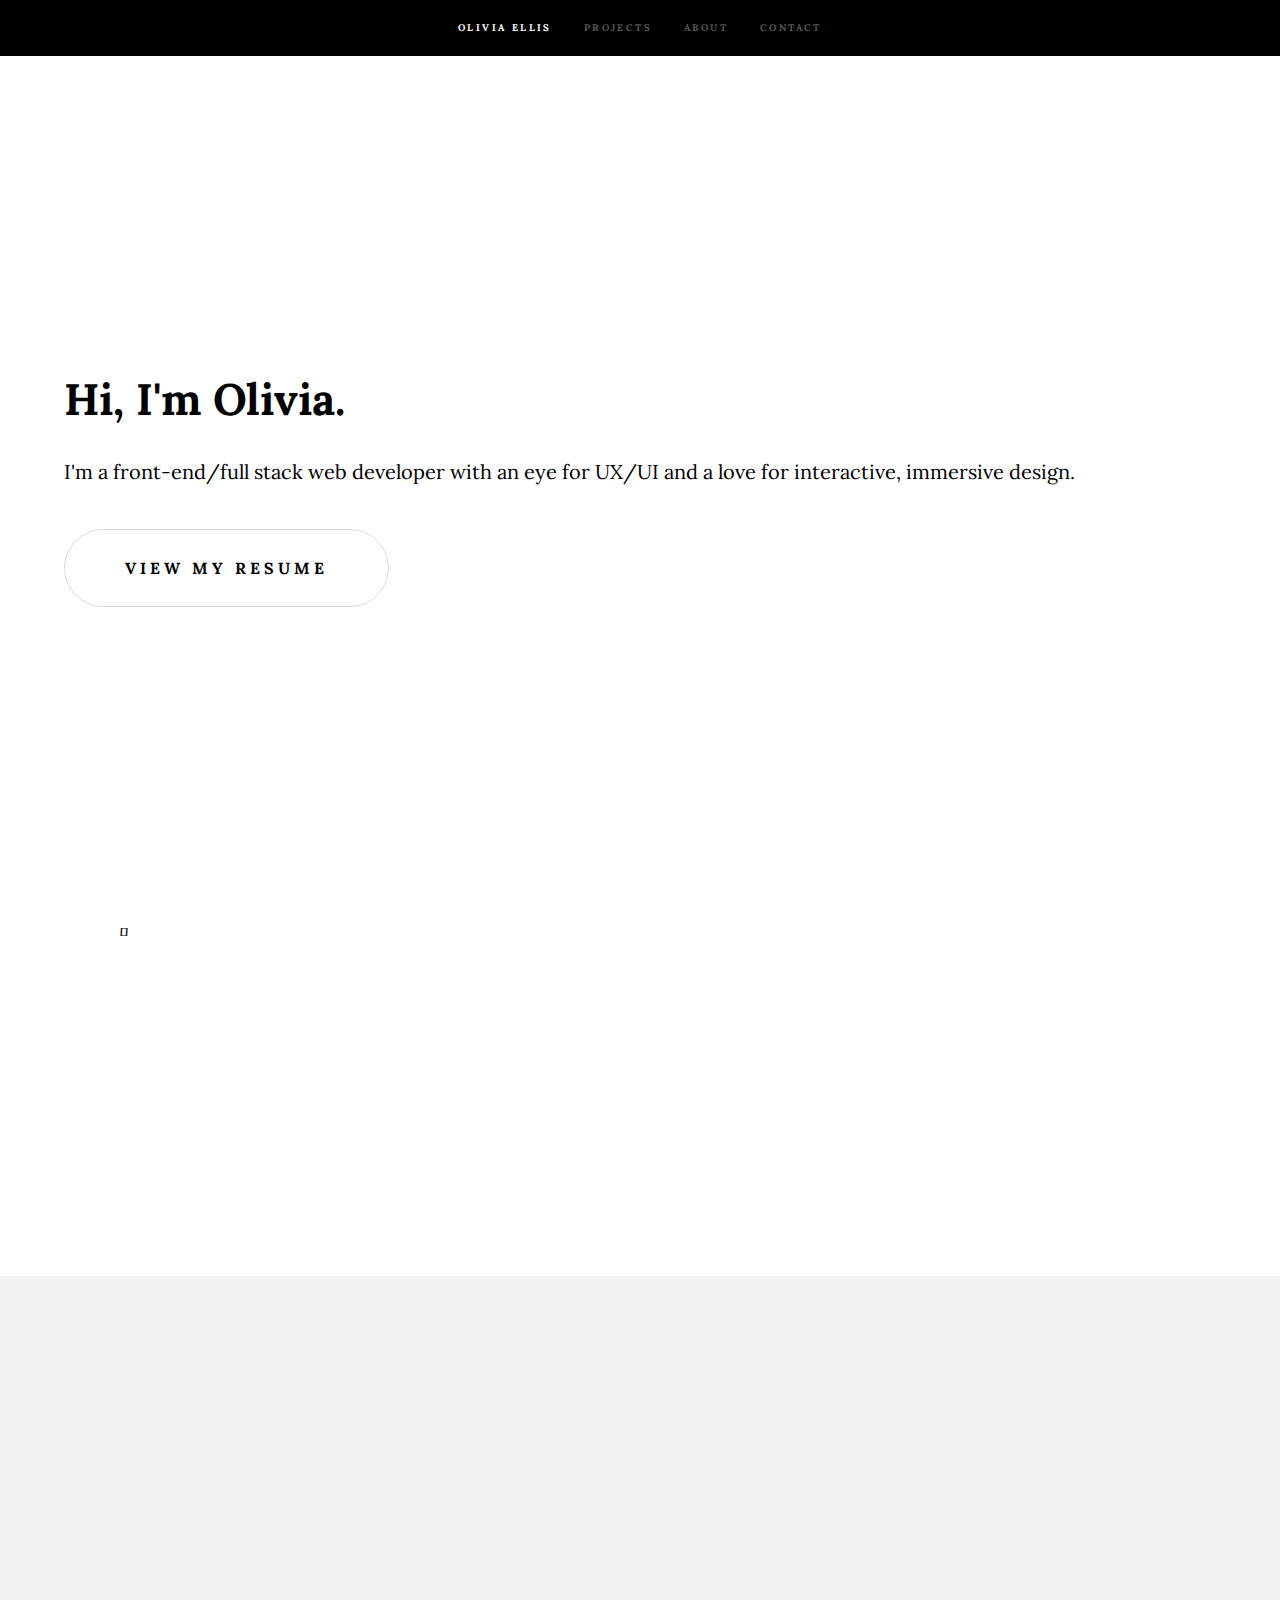
==== index.html @ 95796135 "restyled fonts and colors" ====
<!DOCTYPE HTML>
<!--
	Hyperspace by HTML5 UP
	html5up.net | @ajlkn
	Free for personal and commercial use under the CCA 3.0 license (html5up.net/license)
-->
<html>
	<head>
		<title>Olivia Ellis</title>
		<meta charset="utf-8" />
		<meta name="viewport" content="width=device-width, initial-scale=1, user-scalable=no" />
		<link rel="stylesheet" href="assets/css/main.css" />
    <link rel="stylesheet" href="https://use.fontawesome.com/releases/v5.7.1/css/all.css" integrity="sha384-fnmOCqbTlWIlj8LyTjo7mOUStjsKC4pOpQbqyi7RrhN7udi9RwhKkMHpvLbHG9Sr" crossorigin="anonymous">
		<link href="https://fonts.googleapis.com/css?family=Lora" rel="stylesheet">
		<noscript><link rel="stylesheet" href="assets/css/noscript.css" /></noscript>
	</head>
	<body class="is-preload">

		<!-- Sidebar -->
			<section id="sidebar">
				<div class="inner">
					<nav>
						<ul>
							<li><a href="#intro">Olivia Ellis</a></li>
							<li><a href="#one">Projects</a></li>
							<li><a href="#two">About</a></li>
							<li><a href="#three">Contact</a></li>
						</ul>
					</nav>
				</div>
			</section>

		<!-- Wrapper -->
			<div id="wrapper">

				<!-- Intro -->
					<section id="intro" class="wrapper style1 fullscreen fade-up">
						<div class="inner">
							<h1>Hi, I'm Olivia.</h1>
							<p>I'm a front-end/full stack web developer with an eye for UX/UI and a love for interactive, immersive design.</p>
              <ul class="actions">
                <li><a href="assets/resume.pdf" target="_blank" class="button">View My Resume</a></li>
              </ul>
						</div>
					</section>

				<!-- One -->
					<section id="one" class="wrapper style2 spotlights">
						<section class="project">
							<a href="http://thedotandtheline.herokuapp.com/" target="_blank" class="image"><i class="fas fa-circle fa-10x"></i></a>
							<div class="content">
								<div class="inner">
									<h2>The Dot and the Line</h2>
									<p>A game based on the short story by Norman Juster and built to accompany the soundtrack of the 1965 MGM animated short.</p>
									<ul class="actions">
										<li><a href="http://thedotandtheline.herokuapp.com/" target="_blank" class="button">Play</a></li>
									</ul>
								</div>
							</div>
						</section>
						<section class="project">
							<a href="http://feelng.herokuapp.com/" target="_blank" class="image"><i class="far fa-smile-wink fa-10x"></i></a>
							<div class="content">
								<div class="inner">
									<h2>Feelng</h2>
									<p>An emoji-based mood generator using Spotify, Foursquare, Unsplash, and PoetryDB APIs.</p>
									<ul class="actions">
										<li><a href="http://feelng.herokuapp.com/" target="_blank" class="button">Explore</a></li>
									</ul>
								</div>
							</div>
						</section>
						<section class="project">
							<a href="http://supersmashacademy.herokuapp.com/" target="_blank" class="image"><i class="fas fa-graduation-cap fa-9x"></i></a>
							<div class="content">
								<div class="inner">
									<h2>Super Smash Academy</h2>
									<p>An education-focused adminstrative app with a vaporwave twist.</p>
									<ul class="actions">
										<li><a href="http://supersmashacademy.herokuapp.com/" target="_blank" class="button">Demo</a></li>
									</ul>
								</div>
							</div>
						</section>
            <section class="project">
              <a href="http://nintendo-switchboard.herokuapp.com/" target="_blank" class="image"><i class="fab fa-nintendo-switch fa-10x"></i></a>
              <div class="content">
                <div class="inner">
                  <h2>Switchboard</h2>
                  <p>A Nintendo-themed microblogging platform built with Sinatra and Ruby.</p>
                  <ul class="actions">
                    <li><a href="http://nintendo-switchboard.herokuapp.com/" target="_blank" class="button">Explore</a></li>
                  </ul>
                </div>
              </div>
            </section>
            <section class="project">
              <a href="http://oliviasbakery.herokuapp.com/" target="_blank" class="image"><i class="fas fa-birthday-cake fa-10x"></i></a>
              <div class="content">
                <div class="inner">
                  <h2>Olivia's Bakery</h2>
                  <p>A bakery website built with Sinatra and featuring JavaScript and CSS animations.</p>
                  <ul class="actions">
                    <li><a href="http://oliviasbakery.herokuapp.com/" target="_blank" class="button">Explore</a></li>
                  </ul>
                </div>
              </div>
            </section>
					</section>

				<!-- Two -->
					<section id="two" class="wrapper style3 fade-up">
						<div class="inner">
							<h2>About Me</h2>
							<p>Some quick facts and figures about my education and experience.</p>
							<div class="features">
								<section>
									<span class="icon major fa-lock"></span>
									<h3>New York Code + Design Academy</h3>
									<p>490 hours of Software Engineering Intensive</p>
                  <p>4 programming/markup languages learned: HTML, CSS, JavaScript, Ruby</p>
								</section>
                <section>
                  <span class="icon major fa-desktop"></span>
                  <h3>Libraries and Frameworks</h3>
                  <p>Ruby on Rails<br>
                  Phaser 2<br>
                  Bootstrap<br>
                  SASS<br>
                  Sinatra<br>
                  SQL</p>
                </section>
								<section>
									<span class="icon major fa-cog"></span>
									<h3>American Associates of the National Theatre</h3>
									<p>501(c)(3) registered non-profit theatre development company created by the Royal National Theatre of the United Kingdom</p>
                  <p>$1mm+ per year raised for the National Theatre's mission to make art more accessible</p>
								</section>
                <section>
                  <span class="icon major fa-code"></span>
                  <h3>New York University</h3>
                  <p>5 internships: Sesame Street, MTV, BBC America, Bravo!, and Difficult People.</p>
                  <p>4 years working in the Admissions Department assisting prospective studetns and leading campus tours.</p>
                  <p>1 Founders Day Award for academic excellence</p>
                </section>
							</div>
						</div>
					</section>

				<!-- Three -->
					<section id="three" class="wrapper style1 fade-up">
						<div class="inner">
							<h2>Get in touch</h2>
							<p>Questions? Opportunities? Need a fourth for your Fortnite squad? Contact me below!</p>
							<div class="split style1">
								<section>
									<ul class="contact">
										<li>
											<h3>Email</h3>
											<a href="#">oaksellis@gmail.com</a>
										</li>
										<li>
											<h3>Phone</h3>
											<span>(508) 244-8754</span>
										</li>
										<li>
											<h3>Social</h3>
											<ul class="icons">
												<li><a href="https://github.com/oliviaellis" target="_blank" class="fa-github"><span class="label">GitHub</span></a></li>
												<li><a href="https://www.linkedin.com/in/oaksellis/" target="_blank" class="fa-linkedin"><span class="label">LinkedIn</span></a></li>
											</ul>
										</li>
									</ul>
								</section>
							</div>
						</div>
					</section>

			</div>

		<!-- Footer -->
			<footer id="footer" class="wrapper style1-alt">
				<div class="inner">
					<ul class="menu">
						<li>&copy; Untitled. All rights reserved.</li><li>Design: <a href="http://html5up.net">HTML5 UP...plus custom edits by me!</a></li>
					</ul>
				</div>
			</footer>

		<!-- Scripts -->
			<script src="./assets/js/jquery.min.js"></script>
			<script src="assets/js/jquery.scrollex.min.js"></script>
			<script src="assets/js/jquery.scrolly.min.js"></script>
			<script src="assets/js/browser.min.js"></script>
			<script src="assets/js/breakpoints.min.js"></script>
			<script src="assets/js/util.js"></script>
			<script src="assets/js/main.js"></script>

	</body>
</html>
---- assets/css/main.css ----
@import url(font-awesome.min.css);

/*
	Hyperspace by HTML5 UP
	html5up.net | @ajlkn
	Free for personal and commercial use under the CCA 3.0 license (html5up.net/license)
*/

html, body, div, span, applet, object,
iframe, h1, h2, h3, h4, h5, h6, p, blockquote,
pre, a, abbr, acronym, address, big, cite,
code, del, dfn, em, img, ins, kbd, q, s, samp,
small, strike, strong, sub, sup, tt, var, b,
u, i, center, dl, dt, dd, ol, ul, li, fieldset,
form, label, legend, table, caption, tbody,
tfoot, thead, tr, th, td, article, aside,
canvas, details, embed, figure, figcaption,
footer, header, hgroup, menu, nav, output, ruby,
section, summary, time, mark, audio, video {
	margin: 0;
	padding: 0;
	border: 0;
	font-size: 100%;
	font: inherit;
	vertical-align: baseline;}

article, aside, details, figcaption, figure,
footer, header, hgroup, menu, nav, section {
	display: block;}

body {
	line-height: 1;
}

ol, ul {
	list-style: none;
}

blockquote, q {
	quotes: none;
}

	blockquote:before, blockquote:after, q:before, q:after {
		content: '';
		content: none;
	}

table {
	border-collapse: collapse;
	border-spacing: 0;
}

body {
	-webkit-text-size-adjust: none;
}

mark {
	background-color: transparent;
	color: inherit;
}

input::-moz-focus-inner {
	border: 0;
	padding: 0;
}

input, select, textarea {
	-moz-appearance: none;
	-webkit-appearance: none;
	-ms-appearance: none;
	appearance: none;
}

/* Basic */

	@-ms-viewport {
		width: device-width;
	}

	body {
		-ms-overflow-style: scrollbar;
	}

	@media screen and (max-width: 480px) {

		html, body {
			min-width: 320px;
		}

	}

	html {
		box-sizing: border-box;
	}

	*, *:before, *:after {
		box-sizing: inherit;
	}

	body {
		background: #FFF;
	}

		body.is-preload *, body.is-preload *:before, body.is-preload *:after {
			-moz-animation: none !important;
			-webkit-animation: none !important;
			-ms-animation: none !important;
			animation: none !important;
			-moz-transition: none !important;
			-webkit-transition: none !important;
			-ms-transition: none !important;
			transition: none !important;
		}

/* Type */

	body, input, select, textarea {
		color: #000;
		font-family: 'Lora', serif;
		font-size: 16.5pt;
		font-weight: normal;
		line-height: 1.75;
	}

		@media screen and (max-width: 1680px) {

			body, input, select, textarea {
				font-size: 13pt;
			}

		}

		@media screen and (max-width: 1280px) {

			body, input, select, textarea {
				font-size: 12pt;
			}

		}

		@media screen and (max-width: 360px) {

			body, input, select, textarea {
				font-size: 11pt;
			}

		}

	a {
		-moz-transition: color 0.2s ease, border-bottom-color 0.2s ease;
		-webkit-transition: color 0.2s ease, border-bottom-color 0.2s ease;
		-ms-transition: color 0.2s ease, border-bottom-color 0.2s ease;
		transition: color 0.2s ease, border-bottom-color 0.2s ease;
		border-bottom: dotted 1px rgba(255, 255, 255, 0.35);
		color: inherit;
		text-decoration: none;
	}

		a:hover {
			border-bottom-color: transparent;
			color: rgba(255, 255, 255, 0);
			background-image: url("images/intro.svg");
		}

	strong, b {
		color: #ffffff;
		font-weight: bold;
	}

	em, i {
		font-style: italic;
	}

	p {
		margin: 0 0 2em 0;
	}

	h1, h2, h3, h4, h5, h6 {
		color: #000000;
		font-weight: bold;
		line-height: 1.5;
		margin: 0 0 0.5em 0;
	}

		h1 a, h2 a, h3 a, h4 a, h5 a, h6 a {
			color: inherit;
			text-decoration: none;
		}

	h1 {
		font-size: 2.75em;
	}

		h1.major {
			margin: 0 0 1.3em 0;
			position: relative;
			padding-bottom: 0.35em;
		}

			h1.major:after {
				background-image: -moz-linear-gradient(to right, rgb(255, 184, 0), rgb(255, 236, 111));
				background-image: -webkit-linear-gradient(to right, rgb(255, 184, 0), rgb(255, 236, 111));
				background-image: -ms-linear-gradient(to right, rgb(255, 184, 0), rgb(255, 236, 111));
				background-image: linear-gradient(to right, rgb(255, 184, 0), rgb(255, 236, 111));
				-moz-transition: max-width 0.2s ease;
				-webkit-transition: max-width 0.2s ease;
				-ms-transition: max-width 0.2s ease;
				transition: max-width 0.2s ease;
				border-radius: 0.2em;
				bottom: 0;
				content: '';
				height: 0.05em;
				position: absolute;
				right: 0;
				width: 100%;
			}

	h2 {
		font-size: 1.75em;
	}

	h3 {
		font-size: 1.1em;
	}

	h4 {
		font-size: 1em;
	}

	h5 {
		font-size: 0.8em;
	}

	h6 {
		font-size: 0.6em;
	}

	@media screen and (max-width: 736px) {

		h1 {
			font-size: 2em;
		}

		h2 {
			font-size: 1.25em;
		}

		h3 {
			font-size: 1em;
		}

		h4 {
			font-size: 0.8em;
		}

		h5 {
			font-size: 0.6em;
		}

		h6 {
			font-size: 0.6em;
		}

	}

	sub {
		font-size: 0.8em;
		position: relative;
		top: 0.5em;
	}

	sup {
		font-size: 0.8em;
		position: relative;
		top: -0.5em;
	}

	blockquote {
		border-left: solid 4px rgba(255, 255, 255, 0.15);
		font-style: italic;
		margin: 0 0 2em 0;
		padding: 0.5em 0 0.5em 2em;
	}

	code {
		background: rgba(255, 255, 255, 0.05);
		border-radius: 0.25em;
		border: solid 1px rgba(255, 255, 255, 0.15);
		font-family: "Courier New", monospace;
		font-size: 0.9em;
		margin: 0 0.25em;
		padding: 0.25em 0.65em;
	}

	pre {
		-webkit-overflow-scrolling: touch;
		font-family: "Courier New", monospace;
		font-size: 0.9em;
		margin: 0 0 2em 0;
	}

		pre code {
			display: block;
			line-height: 1.75em;
			padding: 1em 1.5em;
			overflow-x: auto;
		}

	hr {
		border: 0;
		border-bottom: solid 1px rgba(255, 255, 255, 0.15);
		margin: 2em 0;
	}

		hr.major {
			margin: 3em 0;
		}

	.align-left {
		text-align: left;
	}

	.align-center {
		text-align: center;
	}

	.align-right {
		text-align: right;
	}

/* Row */

	.row {
		display: flex;
		flex-wrap: wrap;
		box-sizing: border-box;
		align-items: stretch;
	}

		.row > * {
			box-sizing: border-box;
		}

		.row.gtr-uniform > * > :last-child {
			margin-bottom: 0;
		}

		.row.aln-left {
			justify-content: flex-start;
		}

		.row.aln-center {
			justify-content: center;
		}

		.row.aln-right {
			justify-content: flex-end;
		}

		.row.aln-top {
			align-items: flex-start;
		}

		.row.aln-middle {
			align-items: center;
		}

		.row.aln-bottom {
			align-items: flex-end;
		}

		.row > .imp {
			order: -1;
		}

		.row > .col-1 {
			width: 8.3333333333%;
		}

		.row > .off-1 {
			margin-left: 8.3333333333%;
		}

		.row > .col-2 {
			width: 16.6666666667%;
		}

		.row > .off-2 {
			margin-left: 16.6666666667%;
		}

		.row > .col-3 {
			width: 25%;
		}

		.row > .off-3 {
			margin-left: 25%;
		}

		.row > .col-4 {
			width: 33.3333333333%;
		}

		.row > .off-4 {
			margin-left: 33.3333333333%;
		}

		.row > .col-5 {
			width: 41.6666666667%;
		}

		.row > .off-5 {
			margin-left: 41.6666666667%;
		}

		.row > .col-6 {
			width: 50%;
		}

		.row > .off-6 {
			margin-left: 50%;
		}

		.row > .col-7 {
			width: 58.3333333333%;
		}

		.row > .off-7 {
			margin-left: 58.3333333333%;
		}

		.row > .col-8 {
			width: 66.6666666667%;
		}

		.row > .off-8 {
			margin-left: 66.6666666667%;
		}

		.row > .col-9 {
			width: 75%;
		}

		.row > .off-9 {
			margin-left: 75%;
		}

		.row > .col-10 {
			width: 83.3333333333%;
		}

		.row > .off-10 {
			margin-left: 83.3333333333%;
		}

		.row > .col-11 {
			width: 91.6666666667%;
		}

		.row > .off-11 {
			margin-left: 91.6666666667%;
		}

		.row > .col-12 {
			width: 100%;
		}

		.row > .off-12 {
			margin-left: 100%;
		}

		.row.gtr-0 {
			margin-top: 0;
			margin-left: 0em;
		}

			.row.gtr-0 > * {
				padding: 0 0 0 0em;
			}

			.row.gtr-0.gtr-uniform {
				margin-top: 0em;
			}

				.row.gtr-0.gtr-uniform > * {
					padding-top: 0em;
				}

		.row.gtr-25 {
			margin-top: 0;
			margin-left: -0.375em;
		}

			.row.gtr-25 > * {
				padding: 0 0 0 0.375em;
			}

			.row.gtr-25.gtr-uniform {
				margin-top: -0.375em;
			}

				.row.gtr-25.gtr-uniform > * {
					padding-top: 0.375em;
				}

		.row.gtr-50 {
			margin-top: 0;
			margin-left: -0.75em;
		}

			.row.gtr-50 > * {
				padding: 0 0 0 0.75em;
			}

			.row.gtr-50.gtr-uniform {
				margin-top: -0.75em;
			}

				.row.gtr-50.gtr-uniform > * {
					padding-top: 0.75em;
				}

		.row {
			margin-top: 0;
			margin-left: -1.5em;
		}

			.row > * {
				padding: 0 0 0 1.5em;
			}

			.row.gtr-uniform {
				margin-top: -1.5em;
			}

				.row.gtr-uniform > * {
					padding-top: 1.5em;
				}

		.row.gtr-150 {
			margin-top: 0;
			margin-left: -2.25em;
		}

			.row.gtr-150 > * {
				padding: 0 0 0 2.25em;
			}

			.row.gtr-150.gtr-uniform {
				margin-top: -2.25em;
			}

				.row.gtr-150.gtr-uniform > * {
					padding-top: 2.25em;
				}

		.row.gtr-200 {
			margin-top: 0;
			margin-left: -3em;
		}

			.row.gtr-200 > * {
				padding: 0 0 0 3em;
			}

			.row.gtr-200.gtr-uniform {
				margin-top: -3em;
			}

				.row.gtr-200.gtr-uniform > * {
					padding-top: 3em;
				}

		@media screen and (max-width: 1680px) {

			.row {
				display: flex;
				flex-wrap: wrap;
				box-sizing: border-box;
				align-items: stretch;
			}

				.row > * {
					box-sizing: border-box;
				}

				.row.gtr-uniform > * > :last-child {
					margin-bottom: 0;
				}

				.row.aln-left {
					justify-content: flex-start;
				}

				.row.aln-center {
					justify-content: center;
				}

				.row.aln-right {
					justify-content: flex-end;
				}

				.row.aln-top {
					align-items: flex-start;
				}

				.row.aln-middle {
					align-items: center;
				}

				.row.aln-bottom {
					align-items: flex-end;
				}

				.row > .imp-xlarge {
					order: -1;
				}

				.row > .col-1-xlarge {
					width: 8.3333333333%;
				}

				.row > .off-1-xlarge {
					margin-left: 8.3333333333%;
				}

				.row > .col-2-xlarge {
					width: 16.6666666667%;
				}

				.row > .off-2-xlarge {
					margin-left: 16.6666666667%;
				}

				.row > .col-3-xlarge {
					width: 25%;
				}

				.row > .off-3-xlarge {
					margin-left: 25%;
				}

				.row > .col-4-xlarge {
					width: 33.3333333333%;
				}

				.row > .off-4-xlarge {
					margin-left: 33.3333333333%;
				}

				.row > .col-5-xlarge {
					width: 41.6666666667%;
				}

				.row > .off-5-xlarge {
					margin-left: 41.6666666667%;
				}

				.row > .col-6-xlarge {
					width: 50%;
				}

				.row > .off-6-xlarge {
					margin-left: 50%;
				}

				.row > .col-7-xlarge {
					width: 58.3333333333%;
				}

				.row > .off-7-xlarge {
					margin-left: 58.3333333333%;
				}

				.row > .col-8-xlarge {
					width: 66.6666666667%;
				}

				.row > .off-8-xlarge {
					margin-left: 66.6666666667%;
				}

				.row > .col-9-xlarge {
					width: 75%;
				}

				.row > .off-9-xlarge {
					margin-left: 75%;
				}

				.row > .col-10-xlarge {
					width: 83.3333333333%;
				}

				.row > .off-10-xlarge {
					margin-left: 83.3333333333%;
				}

				.row > .col-11-xlarge {
					width: 91.6666666667%;
				}

				.row > .off-11-xlarge {
					margin-left: 91.6666666667%;
				}

				.row > .col-12-xlarge {
					width: 100%;
				}

				.row > .off-12-xlarge {
					margin-left: 100%;
				}

				.row.gtr-0 {
					margin-top: 0;
					margin-left: 0em;
				}

					.row.gtr-0 > * {
						padding: 0 0 0 0em;
					}

					.row.gtr-0.gtr-uniform {
						margin-top: 0em;
					}

						.row.gtr-0.gtr-uniform > * {
							padding-top: 0em;
						}

				.row.gtr-25 {
					margin-top: 0;
					margin-left: -0.375em;
				}

					.row.gtr-25 > * {
						padding: 0 0 0 0.375em;
					}

					.row.gtr-25.gtr-uniform {
						margin-top: -0.375em;
					}

						.row.gtr-25.gtr-uniform > * {
							padding-top: 0.375em;
						}

				.row.gtr-50 {
					margin-top: 0;
					margin-left: -0.75em;
				}

					.row.gtr-50 > * {
						padding: 0 0 0 0.75em;
					}

					.row.gtr-50.gtr-uniform {
						margin-top: -0.75em;
					}

						.row.gtr-50.gtr-uniform > * {
							padding-top: 0.75em;
						}

				.row {
					margin-top: 0;
					margin-left: -1.5em;
				}

					.row > * {
						padding: 0 0 0 1.5em;
					}

					.row.gtr-uniform {
						margin-top: -1.5em;
					}

						.row.gtr-uniform > * {
							padding-top: 1.5em;
						}

				.row.gtr-150 {
					margin-top: 0;
					margin-left: -2.25em;
				}

					.row.gtr-150 > * {
						padding: 0 0 0 2.25em;
					}

					.row.gtr-150.gtr-uniform {
						margin-top: -2.25em;
					}

						.row.gtr-150.gtr-uniform > * {
							padding-top: 2.25em;
						}

				.row.gtr-200 {
					margin-top: 0;
					margin-left: -3em;
				}

					.row.gtr-200 > * {
						padding: 0 0 0 3em;
					}

					.row.gtr-200.gtr-uniform {
						margin-top: -3em;
					}

						.row.gtr-200.gtr-uniform > * {
							padding-top: 3em;
						}

		}

		@media screen and (max-width: 1280px) {

			.row {
				display: flex;
				flex-wrap: wrap;
				box-sizing: border-box;
				align-items: stretch;
			}

				.row > * {
					box-sizing: border-box;
				}

				.row.gtr-uniform > * > :last-child {
					margin-bottom: 0;
				}

				.row.aln-left {
					justify-content: flex-start;
				}

				.row.aln-center {
					justify-content: center;
				}

				.row.aln-right {
					justify-content: flex-end;
				}

				.row.aln-top {
					align-items: flex-start;
				}

				.row.aln-middle {
					align-items: center;
				}

				.row.aln-bottom {
					align-items: flex-end;
				}

				.row > .imp-large {
					order: -1;
				}

				.row > .col-1-large {
					width: 8.3333333333%;
				}

				.row > .off-1-large {
					margin-left: 8.3333333333%;
				}

				.row > .col-2-large {
					width: 16.6666666667%;
				}

				.row > .off-2-large {
					margin-left: 16.6666666667%;
				}

				.row > .col-3-large {
					width: 25%;
				}

				.row > .off-3-large {
					margin-left: 25%;
				}

				.row > .col-4-large {
					width: 33.3333333333%;
				}

				.row > .off-4-large {
					margin-left: 33.3333333333%;
				}

				.row > .col-5-large {
					width: 41.6666666667%;
				}

				.row > .off-5-large {
					margin-left: 41.6666666667%;
				}

				.row > .col-6-large {
					width: 50%;
				}

				.row > .off-6-large {
					margin-left: 50%;
				}

				.row > .col-7-large {
					width: 58.3333333333%;
				}

				.row > .off-7-large {
					margin-left: 58.3333333333%;
				}

				.row > .col-8-large {
					width: 66.6666666667%;
				}

				.row > .off-8-large {
					margin-left: 66.6666666667%;
				}

				.row > .col-9-large {
					width: 75%;
				}

				.row > .off-9-large {
					margin-left: 75%;
				}

				.row > .col-10-large {
					width: 83.3333333333%;
				}

				.row > .off-10-large {
					margin-left: 83.3333333333%;
				}

				.row > .col-11-large {
					width: 91.6666666667%;
				}

				.row > .off-11-large {
					margin-left: 91.6666666667%;
				}

				.row > .col-12-large {
					width: 100%;
				}

				.row > .off-12-large {
					margin-left: 100%;
				}

				.row.gtr-0 {
					margin-top: 0;
					margin-left: 0em;
				}

					.row.gtr-0 > * {
						padding: 0 0 0 0em;
					}

					.row.gtr-0.gtr-uniform {
						margin-top: 0em;
					}

						.row.gtr-0.gtr-uniform > * {
							padding-top: 0em;
						}

				.row.gtr-25 {
					margin-top: 0;
					margin-left: -0.375em;
				}

					.row.gtr-25 > * {
						padding: 0 0 0 0.375em;
					}

					.row.gtr-25.gtr-uniform {
						margin-top: -0.375em;
					}

						.row.gtr-25.gtr-uniform > * {
							padding-top: 0.375em;
						}

				.row.gtr-50 {
					margin-top: 0;
					margin-left: -0.75em;
				}

					.row.gtr-50 > * {
						padding: 0 0 0 0.75em;
					}

					.row.gtr-50.gtr-uniform {
						margin-top: -0.75em;
					}

						.row.gtr-50.gtr-uniform > * {
							padding-top: 0.75em;
						}

				.row {
					margin-top: 0;
					margin-left: -1.5em;
				}

					.row > * {
						padding: 0 0 0 1.5em;
					}

					.row.gtr-uniform {
						margin-top: -1.5em;
					}

						.row.gtr-uniform > * {
							padding-top: 1.5em;
						}

				.row.gtr-150 {
					margin-top: 0;
					margin-left: -2.25em;
				}

					.row.gtr-150 > * {
						padding: 0 0 0 2.25em;
					}

					.row.gtr-150.gtr-uniform {
						margin-top: -2.25em;
					}

						.row.gtr-150.gtr-uniform > * {
							padding-top: 2.25em;
						}

				.row.gtr-200 {
					margin-top: 0;
					margin-left: -3em;
				}

					.row.gtr-200 > * {
						padding: 0 0 0 3em;
					}

					.row.gtr-200.gtr-uniform {
						margin-top: -3em;
					}

						.row.gtr-200.gtr-uniform > * {
							padding-top: 3em;
						}

		}

		@media screen and (max-width: 980px) {

			.row {
				display: flex;
				flex-wrap: wrap;
				box-sizing: border-box;
				align-items: stretch;
			}

				.row > * {
					box-sizing: border-box;
				}

				.row.gtr-uniform > * > :last-child {
					margin-bottom: 0;
				}

				.row.aln-left {
					justify-content: flex-start;
				}

				.row.aln-center {
					justify-content: center;
				}

				.row.aln-right {
					justify-content: flex-end;
				}

				.row.aln-top {
					align-items: flex-start;
				}

				.row.aln-middle {
					align-items: center;
				}

				.row.aln-bottom {
					align-items: flex-end;
				}

				.row > .imp-medium {
					order: -1;
				}

				.row > .col-1-medium {
					width: 8.3333333333%;
				}

				.row > .off-1-medium {
					margin-left: 8.3333333333%;
				}

				.row > .col-2-medium {
					width: 16.6666666667%;
				}

				.row > .off-2-medium {
					margin-left: 16.6666666667%;
				}

				.row > .col-3-medium {
					width: 25%;
				}

				.row > .off-3-medium {
					margin-left: 25%;
				}

				.row > .col-4-medium {
					width: 33.3333333333%;
				}

				.row > .off-4-medium {
					margin-left: 33.3333333333%;
				}

				.row > .col-5-medium {
					width: 41.6666666667%;
				}

				.row > .off-5-medium {
					margin-left: 41.6666666667%;
				}

				.row > .col-6-medium {
					width: 50%;
				}

				.row > .off-6-medium {
					margin-left: 50%;
				}

				.row > .col-7-medium {
					width: 58.3333333333%;
				}

				.row > .off-7-medium {
					margin-left: 58.3333333333%;
				}

				.row > .col-8-medium {
					width: 66.6666666667%;
				}

				.row > .off-8-medium {
					margin-left: 66.6666666667%;
				}

				.row > .col-9-medium {
					width: 75%;
				}

				.row > .off-9-medium {
					margin-left: 75%;
				}

				.row > .col-10-medium {
					width: 83.3333333333%;
				}

				.row > .off-10-medium {
					margin-left: 83.3333333333%;
				}

				.row > .col-11-medium {
					width: 91.6666666667%;
				}

				.row > .off-11-medium {
					margin-left: 91.6666666667%;
				}

				.row > .col-12-medium {
					width: 100%;
				}

				.row > .off-12-medium {
					margin-left: 100%;
				}

				.row.gtr-0 {
					margin-top: 0;
					margin-left: 0em;
				}

					.row.gtr-0 > * {
						padding: 0 0 0 0em;
					}

					.row.gtr-0.gtr-uniform {
						margin-top: 0em;
					}

						.row.gtr-0.gtr-uniform > * {
							padding-top: 0em;
						}

				.row.gtr-25 {
					margin-top: 0;
					margin-left: -0.375em;
				}

					.row.gtr-25 > * {
						padding: 0 0 0 0.375em;
					}

					.row.gtr-25.gtr-uniform {
						margin-top: -0.375em;
					}

						.row.gtr-25.gtr-uniform > * {
							padding-top: 0.375em;
						}

				.row.gtr-50 {
					margin-top: 0;
					margin-left: -0.75em;
				}

					.row.gtr-50 > * {
						padding: 0 0 0 0.75em;
					}

					.row.gtr-50.gtr-uniform {
						margin-top: -0.75em;
					}

						.row.gtr-50.gtr-uniform > * {
							padding-top: 0.75em;
						}

				.row {
					margin-top: 0;
					margin-left: -1.5em;
				}

					.row > * {
						padding: 0 0 0 1.5em;
					}

					.row.gtr-uniform {
						margin-top: -1.5em;
					}

						.row.gtr-uniform > * {
							padding-top: 1.5em;
						}

				.row.gtr-150 {
					margin-top: 0;
					margin-left: -2.25em;
				}

					.row.gtr-150 > * {
						padding: 0 0 0 2.25em;
					}

					.row.gtr-150.gtr-uniform {
						margin-top: -2.25em;
					}

						.row.gtr-150.gtr-uniform > * {
							padding-top: 2.25em;
						}

				.row.gtr-200 {
					margin-top: 0;
					margin-left: -3em;
				}

					.row.gtr-200 > * {
						padding: 0 0 0 3em;
					}

					.row.gtr-200.gtr-uniform {
						margin-top: -3em;
					}

						.row.gtr-200.gtr-uniform > * {
							padding-top: 3em;
						}

		}

		@media screen and (max-width: 736px) {

			.row {
				display: flex;
				flex-wrap: wrap;
				box-sizing: border-box;
				align-items: stretch;
			}

				.row > * {
					box-sizing: border-box;
				}

				.row.gtr-uniform > * > :last-child {
					margin-bottom: 0;
				}

				.row.aln-left {
					justify-content: flex-start;
				}

				.row.aln-center {
					justify-content: center;
				}

				.row.aln-right {
					justify-content: flex-end;
				}

				.row.aln-top {
					align-items: flex-start;
				}

				.row.aln-middle {
					align-items: center;
				}

				.row.aln-bottom {
					align-items: flex-end;
				}

				.row > .imp-small {
					order: -1;
				}

				.row > .col-1-small {
					width: 8.3333333333%;
				}

				.row > .off-1-small {
					margin-left: 8.3333333333%;
				}

				.row > .col-2-small {
					width: 16.6666666667%;
				}

				.row > .off-2-small {
					margin-left: 16.6666666667%;
				}

				.row > .col-3-small {
					width: 25%;
				}

				.row > .off-3-small {
					margin-left: 25%;
				}

				.row > .col-4-small {
					width: 33.3333333333%;
				}

				.row > .off-4-small {
					margin-left: 33.3333333333%;
				}

				.row > .col-5-small {
					width: 41.6666666667%;
				}

				.row > .off-5-small {
					margin-left: 41.6666666667%;
				}

				.row > .col-6-small {
					width: 50%;
				}

				.row > .off-6-small {
					margin-left: 50%;
				}

				.row > .col-7-small {
					width: 58.3333333333%;
				}

				.row > .off-7-small {
					margin-left: 58.3333333333%;
				}

				.row > .col-8-small {
					width: 66.6666666667%;
				}

				.row > .off-8-small {
					margin-left: 66.6666666667%;
				}

				.row > .col-9-small {
					width: 75%;
				}

				.row > .off-9-small {
					margin-left: 75%;
				}

				.row > .col-10-small {
					width: 83.3333333333%;
				}

				.row > .off-10-small {
					margin-left: 83.3333333333%;
				}

				.row > .col-11-small {
					width: 91.6666666667%;
				}

				.row > .off-11-small {
					margin-left: 91.6666666667%;
				}

				.row > .col-12-small {
					width: 100%;
				}

				.row > .off-12-small {
					margin-left: 100%;
				}

				.row.gtr-0 {
					margin-top: 0;
					margin-left: 0em;
				}

					.row.gtr-0 > * {
						padding: 0 0 0 0em;
					}

					.row.gtr-0.gtr-uniform {
						margin-top: 0em;
					}

						.row.gtr-0.gtr-uniform > * {
							padding-top: 0em;
						}

				.row.gtr-25 {
					margin-top: 0;
					margin-left: -0.375em;
				}

					.row.gtr-25 > * {
						padding: 0 0 0 0.375em;
					}

					.row.gtr-25.gtr-uniform {
						margin-top: -0.375em;
					}

						.row.gtr-25.gtr-uniform > * {
							padding-top: 0.375em;
						}

				.row.gtr-50 {
					margin-top: 0;
					margin-left: -0.75em;
				}

					.row.gtr-50 > * {
						padding: 0 0 0 0.75em;
					}

					.row.gtr-50.gtr-uniform {
						margin-top: -0.75em;
					}

						.row.gtr-50.gtr-uniform > * {
							padding-top: 0.75em;
						}

				.row {
					margin-top: 0;
					margin-left: -1.5em;
				}

					.row > * {
						padding: 0 0 0 1.5em;
					}

					.row.gtr-uniform {
						margin-top: -1.5em;
					}

						.row.gtr-uniform > * {
							padding-top: 1.5em;
						}

				.row.gtr-150 {
					margin-top: 0;
					margin-left: -2.25em;
				}

					.row.gtr-150 > * {
						padding: 0 0 0 2.25em;
					}

					.row.gtr-150.gtr-uniform {
						margin-top: -2.25em;
					}

						.row.gtr-150.gtr-uniform > * {
							padding-top: 2.25em;
						}

				.row.gtr-200 {
					margin-top: 0;
					margin-left: -3em;
				}

					.row.gtr-200 > * {
						padding: 0 0 0 3em;
					}

					.row.gtr-200.gtr-uniform {
						margin-top: -3em;
					}

						.row.gtr-200.gtr-uniform > * {
							padding-top: 3em;
						}

		}

		@media screen and (max-width: 480px) {

			.row {
				display: flex;
				flex-wrap: wrap;
				box-sizing: border-box;
				align-items: stretch;
			}

				.row > * {
					box-sizing: border-box;
				}

				.row.gtr-uniform > * > :last-child {
					margin-bottom: 0;
				}

				.row.aln-left {
					justify-content: flex-start;
				}

				.row.aln-center {
					justify-content: center;
				}

				.row.aln-right {
					justify-content: flex-end;
				}

				.row.aln-top {
					align-items: flex-start;
				}

				.row.aln-middle {
					align-items: center;
				}

				.row.aln-bottom {
					align-items: flex-end;
				}

				.row > .imp-xsmall {
					order: -1;
				}

				.row > .col-1-xsmall {
					width: 8.3333333333%;
				}

				.row > .off-1-xsmall {
					margin-left: 8.3333333333%;
				}

				.row > .col-2-xsmall {
					width: 16.6666666667%;
				}

				.row > .off-2-xsmall {
					margin-left: 16.6666666667%;
				}

				.row > .col-3-xsmall {
					width: 25%;
				}

				.row > .off-3-xsmall {
					margin-left: 25%;
				}

				.row > .col-4-xsmall {
					width: 33.3333333333%;
				}

				.row > .off-4-xsmall {
					margin-left: 33.3333333333%;
				}

				.row > .col-5-xsmall {
					width: 41.6666666667%;
				}

				.row > .off-5-xsmall {
					margin-left: 41.6666666667%;
				}

				.row > .col-6-xsmall {
					width: 50%;
				}

				.row > .off-6-xsmall {
					margin-left: 50%;
				}

				.row > .col-7-xsmall {
					width: 58.3333333333%;
				}

				.row > .off-7-xsmall {
					margin-left: 58.3333333333%;
				}

				.row > .col-8-xsmall {
					width: 66.6666666667%;
				}

				.row > .off-8-xsmall {
					margin-left: 66.6666666667%;
				}

				.row > .col-9-xsmall {
					width: 75%;
				}

				.row > .off-9-xsmall {
					margin-left: 75%;
				}

				.row > .col-10-xsmall {
					width: 83.3333333333%;
				}

				.row > .off-10-xsmall {
					margin-left: 83.3333333333%;
				}

				.row > .col-11-xsmall {
					width: 91.6666666667%;
				}

				.row > .off-11-xsmall {
					margin-left: 91.6666666667%;
				}

				.row > .col-12-xsmall {
					width: 100%;
				}

				.row > .off-12-xsmall {
					margin-left: 100%;
				}

				.row.gtr-0 {
					margin-top: 0;
					margin-left: 0em;
				}

					.row.gtr-0 > * {
						padding: 0 0 0 0em;
					}

					.row.gtr-0.gtr-uniform {
						margin-top: 0em;
					}

						.row.gtr-0.gtr-uniform > * {
							padding-top: 0em;
						}

				.row.gtr-25 {
					margin-top: 0;
					margin-left: -0.375em;
				}

					.row.gtr-25 > * {
						padding: 0 0 0 0.375em;
					}

					.row.gtr-25.gtr-uniform {
						margin-top: -0.375em;
					}

						.row.gtr-25.gtr-uniform > * {
							padding-top: 0.375em;
						}

				.row.gtr-50 {
					margin-top: 0;
					margin-left: -0.75em;
				}

					.row.gtr-50 > * {
						padding: 0 0 0 0.75em;
					}

					.row.gtr-50.gtr-uniform {
						margin-top: -0.75em;
					}

						.row.gtr-50.gtr-uniform > * {
							padding-top: 0.75em;
						}

				.row {
					margin-top: 0;
					margin-left: -1.5em;
				}

					.row > * {
						padding: 0 0 0 1.5em;
					}

					.row.gtr-uniform {
						margin-top: -1.5em;
					}

						.row.gtr-uniform > * {
							padding-top: 1.5em;
						}

				.row.gtr-150 {
					margin-top: 0;
					margin-left: -2.25em;
				}

					.row.gtr-150 > * {
						padding: 0 0 0 2.25em;
					}

					.row.gtr-150.gtr-uniform {
						margin-top: -2.25em;
					}

						.row.gtr-150.gtr-uniform > * {
							padding-top: 2.25em;
						}

				.row.gtr-200 {
					margin-top: 0;
					margin-left: -3em;
				}

					.row.gtr-200 > * {
						padding: 0 0 0 3em;
					}

					.row.gtr-200.gtr-uniform {
						margin-top: -3em;
					}

						.row.gtr-200.gtr-uniform > * {
							padding-top: 3em;
						}

		}

/* Box */

	.box {
		border-radius: 0.25em;
		border: solid 1px rgba(255, 255, 255, 0.15);
		margin-bottom: 2em;
		padding: 1.5em;
	}

		.box > :last-child,
		.box > :last-child > :last-child,
		.box > :last-child > :last-child > :last-child {
			margin-bottom: 0;
		}

		.box.alt {
			border: 0;
			border-radius: 0;
			padding: 0;
		}

/* Button */

	input[type="submit"],
	input[type="reset"],
	input[type="button"],
	button,
	.button {
		-moz-appearance: none;
		-webkit-appearance: none;
		-ms-appearance: none;
		appearance: none;
		-moz-transition: border-color 0.2s ease;
		-webkit-transition: border-color 0.2s ease;
		-ms-transition: border-color 0.2s ease;
		transition: border-color 0.2s ease;
		background-color: transparent;
		border: solid 1px !important;
		border-color: rgba(0, 0, 0, 0.15) !important;
		border-radius: 3em;
		color: #000 !important;
		cursor: pointer;
		display: inline-block;
		font-size: 1em;
		font-weight: bold;
		height: calc(4.75em + 2px);
		letter-spacing: 0.25em;
		line-height: 4.75em;
		outline: 0;
		padding: 0 3.75em;
		position: relative;
		text-align: center;
		text-decoration: none;
		text-transform: uppercase;
		white-space: nowrap;
	}

		input[type="submit"]:after,
		input[type="reset"]:after,
		input[type="button"]:after,
		button:after,
		.button:after {
			-moz-transform: scale(0.25);
			-webkit-transform: scale(0.25);
			-ms-transform: scale(0.25);
			transform: scale(0.25);
			pointer-events: none;
			-moz-transition: opacity 0.2s ease, -moz-transform 0.2s ease;
			-webkit-transition: opacity 0.2s ease, -webkit-transform 0.2s ease;
			-ms-transition: opacity 0.2s ease, -ms-transform 0.2s ease;
			transition: opacity 0.2s ease, transform 0.2s ease;
			background: #ffffff;
			border-radius: 3em;
			content: '';
			height: 100%;
			left: 0;
			opacity: 0;
			position: absolute;
			top: 0;
			width: 100%;
		}

		input[type="submit"].icon:before,
		input[type="reset"].icon:before,
		input[type="button"].icon:before,
		button.icon:before,
		.button.icon:before {
			margin-right: 0.75em;
		}

		input[type="submit"].fit,
		input[type="reset"].fit,
		input[type="button"].fit,
		button.fit,
		.button.fit {
			width: 100%;
		}

		input[type="submit"].small,
		input[type="reset"].small,
		input[type="button"].small,
		button.small,
		.button.small {
			font-size: 0.4em;
		}

		input[type="submit"].large,
		input[type="reset"].large,
		input[type="button"].large,
		button.large,
		.button.large {
			font-size: 0.8em;
		}

		input[type="submit"].primary,
		input[type="reset"].primary,
		input[type="button"].primary,
		button.primary,
		.button.primary {
			background-color: #ffffff;
			color: #000 !important;
		}

			input[type="submit"].primary:after,
			input[type="reset"].primary:after,
			input[type="button"].primary:after,
			button.primary:after,
			.button.primary:after {
				display: none;
			}

		input[type="submit"].disabled, input[type="submit"]:disabled,
		input[type="reset"].disabled,
		input[type="reset"]:disabled,
		input[type="button"].disabled,
		input[type="button"]:disabled,
		button.disabled,
		button:disabled,
		.button.disabled,
		.button:disabled {
			cursor: default;
			opacity: 0.5;
			pointer-events: none;
		}

		input[type="submit"]:hover,
		input[type="reset"]:hover,
		input[type="button"]:hover,
		button:hover,
		.button:hover {
			border-color: rgba(255, 255, 255, 0.55) !important;
		}

			input[type="submit"]:hover:after,
			input[type="reset"]:hover:after,
			input[type="button"]:hover:after,
			button:hover:after,
			.button:hover:after {
				opacity: 0.05;
				-moz-transform: scale(1);
				-webkit-transform: scale(1);
				-ms-transform: scale(1);
				transform: scale(1);
			}

			input[type="submit"]:hover:active,
			input[type="reset"]:hover:active,
			input[type="button"]:hover:active,
			button:hover:active,
			.button:hover:active {
				border-color: #ffffff !important;
			}

				input[type="submit"]:hover:active:after,
				input[type="reset"]:hover:active:after,
				input[type="button"]:hover:active:after,
				button:hover:active:after,
				.button:hover:active:after {
					opacity: 0.1;
				}

/* Features */

	.features {
		display: -moz-flex;
		display: -webkit-flex;
		display: -ms-flex;
		display: flex;
		-moz-flex-wrap: wrap;
		-webkit-flex-wrap: wrap;
		-ms-flex-wrap: wrap;
		flex-wrap: wrap;
		border-radius: 0.25em;
		border: solid 1px rgba(255, 255, 255, 0.15);
		background: rgba(255, 255, 255, 0.05);
		margin: 0 0 2em 0;
	}

		.features section {
			padding: 3.5em 3em 1em 7em ;
			width: 50%;
			border-top: solid 1px rgba(255, 255, 255, 0.15);
			position: relative;
		}

			.features section:nth-child(-n + 2) {
				border-top-width: 0;
			}

			.features section:nth-child(2n) {
				border-left: solid 1px rgba(255, 255, 255, 0.15);
			}

			.features section .icon {
				-moz-transition: opacity 0.5s ease, -moz-transform 0.5s ease;
				-webkit-transition: opacity 0.5s ease, -webkit-transform 0.5s ease;
				-ms-transition: opacity 0.5s ease, -ms-transform 0.5s ease;
				transition: opacity 0.5s ease, transform 0.5s ease;
				-moz-transition-delay: 1s;
				-webkit-transition-delay: 1s;
				-ms-transition-delay: 1s;
				transition-delay: 1s;
				-moz-transform: scale(1);
				-webkit-transform: scale(1);
				-ms-transform: scale(1);
				transform: scale(1);
				position: absolute;
				left: 3em;
				top: 3em;
				opacity: 1;
			}

			.features section:nth-child(1) .icon {
				-moz-transition-delay: 0.15s;
				-webkit-transition-delay: 0.15s;
				-ms-transition-delay: 0.15s;
				transition-delay: 0.15s;
			}

			.features section:nth-child(2) .icon {
				-moz-transition-delay: 0.3s;
				-webkit-transition-delay: 0.3s;
				-ms-transition-delay: 0.3s;
				transition-delay: 0.3s;
			}

			.features section:nth-child(3) .icon {
				-moz-transition-delay: 0.45s;
				-webkit-transition-delay: 0.45s;
				-ms-transition-delay: 0.45s;
				transition-delay: 0.45s;
			}

			.features section:nth-child(4) .icon {
				-moz-transition-delay: 0.6s;
				-webkit-transition-delay: 0.6s;
				-ms-transition-delay: 0.6s;
				transition-delay: 0.6s;
			}

			.features section:nth-child(5) .icon {
				-moz-transition-delay: 0.75s;
				-webkit-transition-delay: 0.75s;
				-ms-transition-delay: 0.75s;
				transition-delay: 0.75s;
			}

			.features section:nth-child(6) .icon {
				-moz-transition-delay: 0.9s;
				-webkit-transition-delay: 0.9s;
				-ms-transition-delay: 0.9s;
				transition-delay: 0.9s;
			}

			.features section:nth-child(7) .icon {
				-moz-transition-delay: 1.05s;
				-webkit-transition-delay: 1.05s;
				-ms-transition-delay: 1.05s;
				transition-delay: 1.05s;
			}

			.features section:nth-child(8) .icon {
				-moz-transition-delay: 1.2s;
				-webkit-transition-delay: 1.2s;
				-ms-transition-delay: 1.2s;
				transition-delay: 1.2s;
			}

			.features section:nth-child(9) .icon {
				-moz-transition-delay: 1.35s;
				-webkit-transition-delay: 1.35s;
				-ms-transition-delay: 1.35s;
				transition-delay: 1.35s;
			}

			.features section:nth-child(10) .icon {
				-moz-transition-delay: 1.5s;
				-webkit-transition-delay: 1.5s;
				-ms-transition-delay: 1.5s;
				transition-delay: 1.5s;
			}

			.features section:nth-child(11) .icon {
				-moz-transition-delay: 1.65s;
				-webkit-transition-delay: 1.65s;
				-ms-transition-delay: 1.65s;
				transition-delay: 1.65s;
			}

			.features section:nth-child(12) .icon {
				-moz-transition-delay: 1.8s;
				-webkit-transition-delay: 1.8s;
				-ms-transition-delay: 1.8s;
				transition-delay: 1.8s;
			}

			.features section:nth-child(13) .icon {
				-moz-transition-delay: 1.95s;
				-webkit-transition-delay: 1.95s;
				-ms-transition-delay: 1.95s;
				transition-delay: 1.95s;
			}

			.features section:nth-child(14) .icon {
				-moz-transition-delay: 2.1s;
				-webkit-transition-delay: 2.1s;
				-ms-transition-delay: 2.1s;
				transition-delay: 2.1s;
			}

			.features section:nth-child(15) .icon {
				-moz-transition-delay: 2.25s;
				-webkit-transition-delay: 2.25s;
				-ms-transition-delay: 2.25s;
				transition-delay: 2.25s;
			}

			.features section:nth-child(16) .icon {
				-moz-transition-delay: 2.4s;
				-webkit-transition-delay: 2.4s;
				-ms-transition-delay: 2.4s;
				transition-delay: 2.4s;
			}

			.features section:nth-child(17) .icon {
				-moz-transition-delay: 2.55s;
				-webkit-transition-delay: 2.55s;
				-ms-transition-delay: 2.55s;
				transition-delay: 2.55s;
			}

			.features section:nth-child(18) .icon {
				-moz-transition-delay: 2.7s;
				-webkit-transition-delay: 2.7s;
				-ms-transition-delay: 2.7s;
				transition-delay: 2.7s;
			}

			.features section:nth-child(19) .icon {
				-moz-transition-delay: 2.85s;
				-webkit-transition-delay: 2.85s;
				-ms-transition-delay: 2.85s;
				transition-delay: 2.85s;
			}

			.features section:nth-child(20) .icon {
				-moz-transition-delay: 3s;
				-webkit-transition-delay: 3s;
				-ms-transition-delay: 3s;
				transition-delay: 3s;
			}

		.features.inactive section .icon {
			-moz-transform: scale(0.5);
			-webkit-transform: scale(0.5);
			-ms-transform: scale(0.5);
			transform: scale(0.5);
			opacity: 0;
		}

		@media screen and (max-width: 980px) {

			.features {
				display: block;
			}

				.features section {
					border-top-width: 1px !important;
					border-left-width: 0 !important;
					width: 100%;
				}

					.features section:first-child {
						border-top-width: 0 !important;
					}

		}

		@media screen and (max-width: 736px) {

			.features section {
				padding: 2.5em 1.5em 0.1em 5.5em ;
			}

				.features section .icon {
					left: 1.5em;
					top: 2em;
				}

		}

		@media screen and (max-width: 480px) {

			.features section {
				padding: 2em 1.5em 0.1em 1.5em ;
			}

				.features section .icon {
					left: 0;
					position: relative;
					top: 0;
				}

		}

/* Form */

	form {
		margin: 0 0 2em 0;
	}

		form > :last-child {
			margin-bottom: 0;
		}

		form > .fields {
			display: -moz-flex;
			display: -webkit-flex;
			display: -ms-flex;
			display: flex;
			-moz-flex-wrap: wrap;
			-webkit-flex-wrap: wrap;
			-ms-flex-wrap: wrap;
			flex-wrap: wrap;
			width: calc(100% + 3em);
			margin: -1.5em 0 2em -1.5em;
		}

			form > .fields > .field {
				-moz-flex-grow: 0;
				-webkit-flex-grow: 0;
				-ms-flex-grow: 0;
				flex-grow: 0;
				-moz-flex-shrink: 0;
				-webkit-flex-shrink: 0;
				-ms-flex-shrink: 0;
				flex-shrink: 0;
				padding: 1.5em 0 0 1.5em;
				width: calc(100% - 1.5em);
			}

				form > .fields > .field.half {
					width: calc(50% - 0.75em);
				}

				form > .fields > .field.third {
					width: calc(100%/3 - 0.5em);
				}

				form > .fields > .field.quarter {
					width: calc(25% - 0.375em);
				}

		@media screen and (max-width: 480px) {

			form > .fields {
				width: calc(100% + 3em);
				margin: -1.5em 0 2em -1.5em;
			}

				form > .fields > .field {
					padding: 1.5em 0 0 1.5em;
					width: calc(100% - 1.5em);
				}

					form > .fields > .field.half {
						width: calc(100% - 1.5em);
					}

					form > .fields > .field.third {
						width: calc(100% - 1.5em);
					}

					form > .fields > .field.quarter {
						width: calc(100% - 1.5em);
					}

		}

	label {
		color: #000;
		font-weight: bold;
		line-height: 1.5;
		margin: 0 0 0.7em 0;
		display: block;
		font-size: 1.1em;
	}

	input[type="text"],
	input[type="password"],
	input[type="email"],
	input[type="tel"],
	select,
	textarea {
		-moz-appearance: none;
		-webkit-appearance: none;
		-ms-appearance: none;
		appearance: none;
		background: rgba(0, 0, 0, 0.05);
		border-radius: 0.25em;
		border: none;
		border: solid 1px rgba(0, 0, 0, 0.15);
		color: inherit;
		display: block;
		outline: 0;
		padding: 0 1em;
		text-decoration: none;
		width: 100%;
	}

		input[type="text"]:invalid,
		input[type="password"]:invalid,
		input[type="email"]:invalid,
		input[type="tel"]:invalid,
		select:invalid,
		textarea:invalid {
			box-shadow: none;
		}

		input[type="text"]:focus,
		input[type="password"]:focus,
		input[type="email"]:focus,
		input[type="tel"]:focus,
		select:focus,
		textarea:focus {
			border-color: #ffffff;
			box-shadow: 0 0 0 1px #ffffff;
		}

	select {
		background-image: url("data:image/svg+xml;charset=utf8,%3Csvg xmlns='http://www.w3.org/2000/svg' width='40' height='40' preserveAspectRatio='none' viewBox='0 0 40 40'%3E%3Cpath d='M9.4,12.3l10.4,10.4l10.4-10.4c0.2-0.2,0.5-0.4,0.9-0.4c0.3,0,0.6,0.1,0.9,0.4l3.3,3.3c0.2,0.2,0.4,0.5,0.4,0.9 c0,0.4-0.1,0.6-0.4,0.9L20.7,31.9c-0.2,0.2-0.5,0.4-0.9,0.4c-0.3,0-0.6-0.1-0.9-0.4L4.3,17.3c-0.2-0.2-0.4-0.5-0.4-0.9 c0-0.4,0.1-0.6,0.4-0.9l3.3-3.3c0.2-0.2,0.5-0.4,0.9-0.4S9.1,12.1,9.4,12.3z' fill='rgba(255, 255, 255, 0.15)' /%3E%3C/svg%3E");
		background-size: 1.25rem;
		background-repeat: no-repeat;
		background-position: calc(100% - 1rem) center;
		height: 2.75em;
		padding-right: 2.75em;
		text-overflow: ellipsis;
	}

		select option {
			color: #ffffff;
			background: #000;
		}

		select:focus::-ms-value {
			background-color: transparent;
		}

		select::-ms-expand {
			display: none;
		}

	input[type="text"],
	input[type="password"],
	input[type="email"],
	select {
		height: 2.75em;
	}

	textarea {
		padding: 0.75em 1em;
	}

		body.is-ie textarea {
			min-height: 10em;
		}

	input[type="checkbox"],
	input[type="radio"] {
		-moz-appearance: none;
		-webkit-appearance: none;
		-ms-appearance: none;
		appearance: none;
		display: block;
		float: left;
		margin-right: -2em;
		opacity: 0;
		width: 1em;
		z-index: -1;
	}

		input[type="checkbox"] + label,
		input[type="radio"] + label {
			text-decoration: none;
			color: rgba(255, 255, 255, 0.55);
			cursor: pointer;
			display: inline-block;
			font-size: 1em;
			font-weight: normal;
			padding-left: 2.4em;
			padding-right: 0.75em;
			position: relative;
		}

			input[type="checkbox"] + label:before,
			input[type="radio"] + label:before {
				-moz-osx-font-smoothing: grayscale;
				-webkit-font-smoothing: antialiased;
				font-family: FontAwesome;
				font-style: normal;
				font-weight: normal;
				text-transform: none !important;
			}

			input[type="checkbox"] + label:before,
			input[type="radio"] + label:before {
				background: rgba(255, 255, 255, 0.05);
				border-radius: 0.25em;
				border: solid 1px rgba(255, 255, 255, 0.15);
				content: '';
				display: inline-block;
				height: 1.65em;
				left: 0;
				line-height: 1.58125em;
				position: absolute;
				text-align: center;
				top: 0;
				width: 1.65em;
			}

		input[type="checkbox"]:checked + label:before,
		input[type="radio"]:checked + label:before {
			background: #ffffff;
			border-color: #ffffff;
			color: #000;
			content: '\f00c';
		}

		input[type="checkbox"]:focus + label:before,
		input[type="radio"]:focus + label:before {
			border-color: #ffffff;
			box-shadow: 0 0 0 1px #ffffff;
		}

	input[type="checkbox"] + label:before {
		border-radius: 0.25em;
	}

	input[type="radio"] + label:before {
		border-radius: 100%;
	}

	::-webkit-input-placeholder {
		color: rgba(255, 255, 255, 0.35) !important;
		opacity: 1.0;
	}

	:-moz-placeholder {
		color: rgba(255, 255, 255, 0.35) !important;
		opacity: 1.0;
	}

	::-moz-placeholder {
		color: rgba(255, 255, 255, 0.35) !important;
		opacity: 1.0;
	}

	:-ms-input-placeholder {
		color: rgba(255, 255, 255, 0.35) !important;
		opacity: 1.0;
	}

/* Icon */

	.icon {
		text-decoration: none;
		border-bottom: none;
		position: relative;
	}

		.icon:before {
			-moz-osx-font-smoothing: grayscale;
			-webkit-font-smoothing: antialiased;
			font-family: FontAwesome;
			font-style: normal;
			font-weight: normal;
			text-transform: none !important;
		}

		.icon > .label {
			display: none;
		}

		.icon.major {
			width: 2.5em;
			height: 2.5em;
			display: block;
			background: #ffffff;
			border-radius: 100%;
			color: #000;
			text-align: center;
			line-height: 2.5em;
			margin: 0 0 1.3em 0;
		}

			.icon.major:before {
				font-size: 1.25em;
			}

				/* .wrapper.style1 .icon.major:before {
					color: rgb(35, 49, 122);
				}

				.wrapper.style1-alt .icon.major:before {
					color: rgb(35, 49, 122);
				}

				.wrapper.style2 .icon.major:before {
					color: rgb(35, 49, 122);
				}

				.wrapper.style2-alt .icon.major:before {
					color: rgb(35, 49, 122);
				}

				.wrapper.style3 .icon.major:before {
					color: black;
				} */

				.wrapper.style3-alt .icon.major:before {
					color: black;
				}

/* Image */

	.image {
		border-radius: 0.25em;
		border: 0;
		display: inline-block;
		position: relative;
	}

		.image img {
			border-radius: 0.25em;
			display: block;
		}

		.image.left, .image.right {
			max-width: 40%;
		}

			.image.left img, .image.right img {
				width: 100%;
			}

		.image.left {
			float: left;
			margin: 0 1.5em 1em 0;
			top: 0.25em;
		}

		.image.right {
			float: right;
			margin: 0 0 1em 1.5em;
			top: 0.25em;
		}

		.image.fit {
			display: block;
			margin: 0 0 2em 0;
			width: 100%;
		}

			.image.fit img {
				width: 100%;
			}

		.image.main {
			display: block;
			margin: 0 0 3em 0;
			width: 100%;
		}

			.image.main img {
				width: 100%;
			}

/* List */

	ol {
		list-style: decimal;
		margin: 0 0 2em 0;
		padding-left: 1.25em;
	}

		ol li {
			padding-left: 0.25em;
		}

	ul {
		list-style: disc;
		margin: 0 0 2em 0;
		padding-left: 1em;
	}

		ul li {
			padding-left: 0.5em;
		}

		ul.alt {
			list-style: none;
			padding-left: 0;
		}

			ul.alt li {
				border-top: solid 1px rgba(255, 255, 255, 0.15);
				padding: 0.5em 0;
			}

				ul.alt li:first-child {
					border-top: 0;
					padding-top: 0;
				}

	dl {
		margin: 0 0 2em 0;
	}

		dl dt {
			display: block;
			font-weight: bold;
			margin: 0 0 1em 0;
		}

		dl dd {
			margin-left: 2em;
		}

/* Actions */

	ul.actions {
		display: -moz-flex;
		display: -webkit-flex;
		display: -ms-flex;
		display: flex;
		cursor: default;
		list-style: none;
		margin-left: -1em;
		padding-left: 0;
	}

		ul.actions li {
			padding: 0 0 0 1em;
			vertical-align: middle;
		}

		ul.actions.special {
			-moz-justify-content: center;
			-webkit-justify-content: center;
			-ms-justify-content: center;
			justify-content: center;
			width: 100%;
			margin-left: 0;
		}

			ul.actions.special li:first-child {
				padding-left: 0;
			}

		ul.actions.stacked {
			-moz-flex-direction: column;
			-webkit-flex-direction: column;
			-ms-flex-direction: column;
			flex-direction: column;
			margin-left: 0;
		}

			ul.actions.stacked li {
				padding: 1.3em 0 0 0;
			}

				ul.actions.stacked li:first-child {
					padding-top: 0;
				}

		ul.actions.fit {
			width: calc(100% + 1em);
		}

			ul.actions.fit li {
				-moz-flex-grow: 1;
				-webkit-flex-grow: 1;
				-ms-flex-grow: 1;
				flex-grow: 1;
				-moz-flex-shrink: 1;
				-webkit-flex-shrink: 1;
				-ms-flex-shrink: 1;
				flex-shrink: 1;
				width: 100%;
			}

				ul.actions.fit li > * {
					width: 100%;
				}

			ul.actions.fit.stacked {
				width: 100%;
			}

		@media screen and (max-width: 480px) {

			ul.actions:not(.fixed) {
				-moz-flex-direction: column;
				-webkit-flex-direction: column;
				-ms-flex-direction: column;
				flex-direction: column;
				margin-left: 0;
				width: 100% !important;
			}

				ul.actions:not(.fixed) li {
					-moz-flex-grow: 1;
					-webkit-flex-grow: 1;
					-ms-flex-grow: 1;
					flex-grow: 1;
					-moz-flex-shrink: 1;
					-webkit-flex-shrink: 1;
					-ms-flex-shrink: 1;
					flex-shrink: 1;
					padding: 1em 0 0 0;
					text-align: center;
					width: 100%;
				}

					ul.actions:not(.fixed) li > * {
						width: 100%;
					}

					ul.actions:not(.fixed) li:first-child {
						padding-top: 0;
					}

					ul.actions:not(.fixed) li input[type="submit"],
					ul.actions:not(.fixed) li input[type="reset"],
					ul.actions:not(.fixed) li input[type="button"],
					ul.actions:not(.fixed) li button,
					ul.actions:not(.fixed) li .button {
						width: 100%;
					}

						ul.actions:not(.fixed) li input[type="submit"].icon:before,
						ul.actions:not(.fixed) li input[type="reset"].icon:before,
						ul.actions:not(.fixed) li input[type="button"].icon:before,
						ul.actions:not(.fixed) li button.icon:before,
						ul.actions:not(.fixed) li .button.icon:before {
							margin-left: -0.5rem;
						}

		}

/* Contact */

	ul.contact {
		list-style: none;
		padding: 0;
	}

		ul.contact > li {
			padding: 0;
			margin: 1.5em 0 0 0;
		}

			ul.contact > li:first-child {
				margin-top: 0;
			}

/* Icons */

	ul.icons {
		cursor: default;
		list-style: none;
		padding-left: 0;
	}

		ul.icons li {
			display: inline-block;
			padding: 0 0.75em 0 0;
		}

			ul.icons li:last-child {
				padding-right: 0;
			}

			ul.icons li > a, ul.icons li > span {
				border: 0;
				text-decoration: none;
			}

				ul.icons li > a:before, ul.icons li > span:before {
					-moz-osx-font-smoothing: grayscale;
					-webkit-font-smoothing: antialiased;
					font-family: FontAwesome;
					font-style: normal;
					font-weight: normal;
					text-transform: none !important;
				}

				ul.icons li > a .label, ul.icons li > span .label {
					display: none;
				}

/* Menu */

	ul.menu {
		list-style: none;
		padding: 0;
	}

		ul.menu > li {
			border-left: solid 1px rgba(255, 255, 255, 0.15);
			display: inline-block;
			line-height: 1;
			margin-left: 1.5em;
			padding: 0 0 0 1.5em;
		}

			ul.menu > li:first-child {
				border-left: 0;
				margin: 0;
				padding-left: 0;
			}

		@media screen and (max-width: 480px) {

			ul.menu > li {
				border-left: 0;
				display: block;
				line-height: inherit;
				margin: 0.5em 0 0 0;
				padding-left: 0;
			}

		}

/* Section/Article */

	section.special, article.special {
		text-align: center;
	}

	header p {
		color: rgba(255, 255, 255, 0.35);
		position: relative;
		margin: 0 0 1.5em 0;
	}

	header h2 + p {
		font-size: 1.25em;
		margin-top: -1em;
		line-height: 1.5em;
	}

	header h3 + p {
		font-size: 1.1em;
		margin-top: -0.8em;
		line-height: 1.5em;
	}

	header h4 + p,
	header h5 + p,
	header h6 + p {
		font-size: 0.9em;
		margin-top: -0.6em;
		line-height: 1.5em;
	}

/* Split */

	.split {
		display: -moz-flex;
		display: -webkit-flex;
		display: -ms-flex;
		display: flex;
	}

		.split > * {
			width: calc(50% - 2.5em);
		}

		.split > :nth-child(2n - 1) {
			padding-right: 2.5em;
			border-right: solid 1px rgba(255, 255, 255, 0.15);
		}

		.split > :nth-child(2n) {
			padding-left: 2.5em;
		}

		.split.style1 > :nth-child(2n - 1) {
			width: calc(66.66666% - 2.5em);
		}

		.split.style1 > :nth-child(2n) {
			width: calc(33.33333% - 2.5em);
		}

		@media screen and (max-width: 1680px) {

			.split > * {
				width: calc(50% - 2em);
			}

			.split > :nth-child(2n - 1) {
				padding-right: 2em;
			}

			.split > :nth-child(2n) {
				padding-left: 2em;
			}

			.split.style1 > :nth-child(2n - 1) {
				width: calc(66.66666% - 2em);
			}

			.split.style1 > :nth-child(2n) {
				width: calc(33.33333% - 2em);
			}

		}

		@media screen and (max-width: 980px) {

			.split {
				display: block;
			}

				.split > * {
					border-top: solid 1px rgba(255, 255, 255, 0.15);
					margin: 4em 0 0 0;
					padding: 4em 0 0 0;
					width: 100% !important;
				}

				.split > :nth-child(2n - 1) {
					border-right: 0;
					padding-right: 0;
				}

				.split > :nth-child(2n) {
					padding-left: 0;
				}

				.split > :first-child {
					border-top: 0;
					margin-top: 0;
					padding-top: 0;
				}

		}

		@media screen and (max-width: 736px) {

			.split > * {
				margin: 3em 0 0 0;
				padding: 3em 0 0 0;
			}

		}

/* Spotlights */

	.spotlights > section {
		display: -moz-flex;
		display: -webkit-flex;
		display: -ms-flex;
		display: flex;
		-moz-flex-direction: row;
		-webkit-flex-direction: row;
		-ms-flex-direction: row;
		flex-direction: row;
		min-height: 22.5em;
	}

		body.is-ie .spotlights > section {
			min-height: 0;
		}

		.spotlights > section > .image {
			background-position: center center;
			background-size: cover;
			border-radius: 0;
			display: block;
			position: relative;
			width: 25em;
		}

			.spotlights > section > .image img {
				border-radius: 0;
				display: block;
			}

			.spotlights > section > .image:before {
				-moz-transition: opacity 1s ease;
				-webkit-transition: opacity 1s ease;
				-ms-transition: opacity 1s ease;
				transition: opacity 1s ease;
				background: #000;
				content: '';
				display: block;
				height: 100%;
				left: 0;
				opacity: 0;
				position: absolute;
				top: 0;
				width: 100%;
			}

		.spotlights > section > .content {
			padding: 4em 5em 2em 5em ;
			display: -moz-flex;
			display: -webkit-flex;
			display: -ms-flex;
			display: flex;
			-moz-flex-direction: column;
			-webkit-flex-direction: column;
			-ms-flex-direction: column;
			flex-direction: column;
			-moz-justify-content: center;
			-webkit-justify-content: center;
			-ms-justify-content: center;
			justify-content: center;
			width: 50em;
			-ms-flex: 1;
		}

			.spotlights > section > .content > .inner {
				-moz-transform: translateX(0) translateY(0);
				-webkit-transform: translateX(0) translateY(0);
				-ms-transform: translateX(0) translateY(0);
				transform: translateX(0) translateY(0);
				-moz-transition: opacity 1s ease, -moz-transform 1s ease;
				-webkit-transition: opacity 1s ease, -webkit-transform 1s ease;
				-ms-transition: opacity 1s ease, -ms-transform 1s ease;
				transition: opacity 1s ease, transform 1s ease;
				opacity: 1;
			}

		.spotlights > section:nth-child(2) {
			background-color: rgba(0, 0, 0, 0.05);
		}

		.spotlights > section:nth-child(3) {
			background-color: rgba(0, 0, 0, 0.1);
		}

		.spotlights > section:nth-child(4) {
			background-color: rgba(0, 0, 0, 0.15);
		}

		.spotlights > section:nth-child(5) {
			background-color: rgba(0, 0, 0, 0.2);
		}

		.spotlights > section.inactive > .image:before, body.is-preload .spotlights > section > .image:before {
			/* opacity: 1; */
		}

		.spotlights > section.inactive > .content > .inner, body.is-preload .spotlights > section > .content > .inner {
			-moz-transform: translateX(-1em);
			-webkit-transform: translateX(-1em);
			-ms-transform: translateX(-1em);
			transform: translateX(-1em);
			opacity: 0;
		}

		@media screen and (max-width: 1680px) {

			.spotlights > section > .content {
				padding: 4em 4em 2em 4em ;
			}

		}

		@media screen and (max-width: 980px) {

			.spotlights > section {
				display: block;
			}

				.spotlights > section > .image {
					width: 100%;
					height: 50vh;
				}

				.spotlights > section > .content {
					width: 100%;
				}

				.spotlights > section.inactive > .content > .inner, body.is-preload .spotlights > section > .content > .inner {
					-moz-transform: translateY(1em);
					-webkit-transform: translateY(1em);
					-ms-transform: translateY(1em);
					transform: translateY(1em);
				}

		}

		@media screen and (max-width: 736px) {

			.spotlights > section > .image {
				height: 50vh;
				min-height: 15em;
			}

			.spotlights > section > .content {
				padding: 3em 2em 1em 2em ;
			}

		}

/* Table */

	.table-wrapper {
		-webkit-overflow-scrolling: touch;
		overflow-x: auto;
	}

	table {
		margin: 0 0 2em 0;
		width: 100%;
	}

		table tbody tr {
			border: solid 1px rgba(255, 255, 255, 0.15);
			border-left: 0;
			border-right: 0;
		}

			table tbody tr:nth-child(2n + 1) {
				background-color: rgba(255, 255, 255, 0.05);
			}

		table td {
			padding: 0.75em 0.75em;
		}

		table th {
			color: #ffffff;
			font-size: 1em;
			font-weight: bold;
			padding: 0 0.75em 0.75em 0.75em;
			text-align: left;
		}

		table thead {
			border-bottom: solid 2px rgba(255, 255, 255, 0.15);
		}

		table tfoot {
			border-top: solid 2px rgba(255, 255, 255, 0.15);
		}

		table.alt {
			border-collapse: separate;
		}

			table.alt tbody tr td {
				border: solid 1px rgba(255, 255, 255, 0.15);
				border-left-width: 0;
				border-top-width: 0;
			}

				table.alt tbody tr td:first-child {
					border-left-width: 1px;
				}

			table.alt tbody tr:first-child td {
				border-top-width: 1px;
			}

			table.alt thead {
				border-bottom: 0;
			}

			table.alt tfoot {
				border-top: 0;
			}

/* Wrapper */

	.wrapper {
		position: relative;
	}

		.wrapper > .inner {
			padding: 5em 5em 3em 5em ;
			max-width: 100%;
			width: 75em;
		}

			@media screen and (max-width: 1680px) {

				.wrapper > .inner {
					padding: 4em 4em 2em 4em ;
				}

			}

			@media screen and (max-width: 1280px) {

				.wrapper > .inner {
					width: 100%;
				}

			}

			@media screen and (max-width: 736px) {

				.wrapper > .inner {
					padding: 3em 2em 1em 2em ;
				}

			}

		.wrapper.alt {
			background-color: black;
		}

		.wrapper.style1 {
			background-color: #fff;
		}

		.wrapper.style1-alt {
			background-color: #fff;
		}

		.wrapper.style2 {
			background-color: #fff;
		}

		.wrapper.style2-alt {
			background-color: #fff;
		}

		.wrapper.style3 {
			background-color: #fff;
		}

		.wrapper.style3-alt {
			background-color: #fff;
		}

		.wrapper.fullscreen {
			display: -moz-flex;
			display: -webkit-flex;
			display: -ms-flex;
			display: flex;
			-moz-flex-direction: column;
			-webkit-flex-direction: column;
			-ms-flex-direction: column;
			flex-direction: column;
			-moz-justify-content: center;
			-webkit-justify-content: center;
			-ms-justify-content: center;
			justify-content: center;
			min-height: 100vh;
		}

			body.is-ie .wrapper.fullscreen {
				height: 100vh;
			}

			@media screen and (max-width: 1280px) {

				.wrapper.fullscreen {
					min-height: calc(100vh - 2.5em);
				}

					body.is-ie .wrapper.fullscreen {
						height: calc(100vh - 2.5em);
					}

			}

			@media screen and (max-width: 736px) {

				.wrapper.fullscreen {
					padding: 2em 0;
					min-height: 0;
				}

					body.is-ie .wrapper.fullscreen {
						height: auto;
					}

			}

		.wrapper.fade-up > .inner {
			-moz-transform: translateY(0);
			-webkit-transform: translateY(0);
			-ms-transform: translateY(0);
			transform: translateY(0);
			-moz-transition: opacity 1s ease, -moz-transform 1s ease;
			-webkit-transition: opacity 1s ease, -webkit-transform 1s ease;
			-ms-transition: opacity 1s ease, -ms-transform 1s ease;
			transition: opacity 1s ease, transform 1s ease;
			opacity: 1.0;
		}

		.wrapper.fade-up.inactive > .inner, body.is-preload .wrapper.fade-up > .inner {
			opacity: 0;
			-moz-transform: translateY(1em);
			-webkit-transform: translateY(1em);
			-ms-transform: translateY(1em);
			transform: translateY(1em);
		}

		.wrapper.fade-down > .inner {
			-moz-transform: translateY(0);
			-webkit-transform: translateY(0);
			-ms-transform: translateY(0);
			transform: translateY(0);
			-moz-transition: opacity 1s ease, -moz-transform 1s ease;
			-webkit-transition: opacity 1s ease, -webkit-transform 1s ease;
			-ms-transition: opacity 1s ease, -ms-transform 1s ease;
			transition: opacity 1s ease, transform 1s ease;
			opacity: 1.0;
		}

		.wrapper.fade-down.inactive > .inner, body.is-preload .wrapper.fade-down > .inner {
			opacity: 0;
			-moz-transform: translateY(-1em);
			-webkit-transform: translateY(-1em);
			-ms-transform: translateY(-1em);
			transform: translateY(-1em);
		}

		.wrapper.fade > .inner {
			-moz-transition: opacity 1s ease;
			-webkit-transition: opacity 1s ease;
			-ms-transition: opacity 1s ease;
			transition: opacity 1s ease;
			opacity: 1.0;
		}

		.wrapper.fade.inactive > .inner, body.is-preload .wrapper.fade > .inner {
			opacity: 0;
		}

/* Header */

	#header {
		display: -moz-flex;
		display: -webkit-flex;
		display: -ms-flex;
		display: flex;
		background-color: #000;
		cursor: default;
		padding: 1.75em 2em;
	}

		#header > .title {
			border: 0;
			color: #ffffff;
			display: block;
			font-size: 1.25em;
			font-weight: bold;
		}

		#header > nav {
			-moz-flex: 1;
			-webkit-flex: 1;
			-ms-flex: 1;
			flex: 1;
			text-align: right;
		}

			#header > nav > ul {
				margin: 0;
				padding: 0;
			}

				#header > nav > ul > li {
					display: inline-block;
					margin-left: 1.75em;
					padding: 0;
					vertical-align: middle;
				}

					#header > nav > ul > li:first-child {
						margin-left: 0;
					}

					#header > nav > ul > li a {
						border: 0;
						color: rgba(255, 255, 255, 0.35);
						display: inline-block;
						font-size: 0.6em;
						font-weight: bold;
						letter-spacing: 0.25em;
						text-transform: uppercase;
					}

						#header > nav > ul > li a:hover {
							color: rgba(255, 255, 255, 0.55);
						}

						#header > nav > ul > li a.active {
							color: #ffffff;
						}

		@media screen and (max-width: 736px) {

			#header {
				padding: 1em 2em;
			}

		}

		@media screen and (max-width: 480px) {

			#header {
				display: block;
				padding: 0 2em;
				text-align: left;
			}

				#header .title {
					font-size: 1.25em;
					padding: 1em 0;
				}

				#header > nav {
					border-top: solid 1px rgba(255, 255, 255, 0.15);
					text-align: inherit;
				}

					#header > nav > ul > li {
						margin-left: 1.5em;
					}

						#header > nav > ul > li a {
							height: 6em;
							line-height: 6em;
						}

		}

/* Wrapper (main) */

	#sidebar + #wrapper {
		margin-left: 18em;
	}

		@media screen and (max-width: 1280px) {

			#sidebar + #wrapper {
				margin-left: 0;
				padding-top: 3.5em;
			}

		}

		@media screen and (max-width: 736px) {

			#sidebar + #wrapper {
				padding-top: 0;
			}

		}

	#header + #wrapper > .wrapper > .inner {
		margin: 0 auto;
	}

/* Footer */

	#sidebar + #wrapper + #footer {
		margin-left: 18em;
	}

		@media screen and (max-width: 1280px) {

			#sidebar + #wrapper + #footer {
				margin-left: 0;
			}

		}

	#footer > .inner a {
		border-bottom-color: rgba(255, 255, 255, 0.15);
	}

		#footer > .inner a:hover {
			border-bottom-color: transparent;
		}

	#footer > .inner .menu {
		font-size: 0.8em;
		color: rgba(255, 255, 255, 0.15);
	}

	#header + #wrapper + #footer > .inner {
		margin: 0 auto;
	}

/* Sidebar */

	#sidebar {
		padding: 2.5em 2.5em 0.5em 2.5em ;
		background: black;
		cursor: default;
		height: 100vh;
		left: 0;
		overflow-x: hidden;
		overflow-y: auto;
		position: fixed;
		text-align: right;
		top: 0;
		width: 18em;
		z-index: 10000;
	}

		#sidebar > .inner {
			display: -moz-flex;
			display: -webkit-flex;
			display: -ms-flex;
			display: flex;
			-moz-flex-direction: column;
			-webkit-flex-direction: column;
			-ms-flex-direction: column;
			flex-direction: column;
			-moz-justify-content: center;
			-webkit-justify-content: center;
			-ms-justify-content: center;
			justify-content: center;
			-moz-transform: translateY(0);
			-webkit-transform: translateY(0);
			-ms-transform: translateY(0);
			transform: translateY(0);
			-moz-transition: opacity 1s ease;
			-webkit-transition: opacity 1s ease;
			-ms-transition: opacity 1s ease;
			transition: opacity 1s ease;
			min-height: 100%;
			opacity: 1;
			width: 100%;
		}

			body.is-ie #sidebar > .inner {
				height: 100%;
			}

		#sidebar nav > ul {
			list-style: none;
			padding: 0;
		}

			#sidebar nav > ul > li {
				-moz-transform: translateY(0);
				-webkit-transform: translateY(0);
				-ms-transform: translateY(0);
				transform: translateY(0);
				-moz-transition: opacity 0.15s ease, -moz-transform 0.75s ease;
				-webkit-transition: opacity 0.15s ease, -webkit-transform 0.75s ease;
				-ms-transition: opacity 0.15s ease, -ms-transform 0.75s ease;
				transition: opacity 0.15s ease, transform 0.75s ease;
				margin: 1.5em 0 0 0;
				opacity: 1;
				padding: 0;
				position: relative;
			}

				#sidebar nav > ul > li:first-child {
					margin: 0;
				}

				#sidebar nav > ul > li:nth-child(1) {
					-moz-transition-delay: 0.45s;
					-webkit-transition-delay: 0.45s;
					-ms-transition-delay: 0.45s;
					transition-delay: 0.45s;
				}

				#sidebar nav > ul > li:nth-child(2) {
					-moz-transition-delay: 0.65s;
					-webkit-transition-delay: 0.65s;
					-ms-transition-delay: 0.65s;
					transition-delay: 0.65s;
				}

				#sidebar nav > ul > li:nth-child(3) {
					-moz-transition-delay: 0.85s;
					-webkit-transition-delay: 0.85s;
					-ms-transition-delay: 0.85s;
					transition-delay: 0.85s;
				}

				#sidebar nav > ul > li:nth-child(4) {
					-moz-transition-delay: 1.05s;
					-webkit-transition-delay: 1.05s;
					-ms-transition-delay: 1.05s;
					transition-delay: 1.05s;
				}

				#sidebar nav > ul > li:nth-child(5) {
					-moz-transition-delay: 1.25s;
					-webkit-transition-delay: 1.25s;
					-ms-transition-delay: 1.25s;
					transition-delay: 1.25s;
				}

				#sidebar nav > ul > li:nth-child(6) {
					-moz-transition-delay: 1.45s;
					-webkit-transition-delay: 1.45s;
					-ms-transition-delay: 1.45s;
					transition-delay: 1.45s;
				}

				#sidebar nav > ul > li:nth-child(7) {
					-moz-transition-delay: 1.65s;
					-webkit-transition-delay: 1.65s;
					-ms-transition-delay: 1.65s;
					transition-delay: 1.65s;
				}

				#sidebar nav > ul > li:nth-child(8) {
					-moz-transition-delay: 1.85s;
					-webkit-transition-delay: 1.85s;
					-ms-transition-delay: 1.85s;
					transition-delay: 1.85s;
				}

				#sidebar nav > ul > li:nth-child(9) {
					-moz-transition-delay: 2.05s;
					-webkit-transition-delay: 2.05s;
					-ms-transition-delay: 2.05s;
					transition-delay: 2.05s;
				}

				#sidebar nav > ul > li:nth-child(10) {
					-moz-transition-delay: 2.25s;
					-webkit-transition-delay: 2.25s;
					-ms-transition-delay: 2.25s;
					transition-delay: 2.25s;
				}

				#sidebar nav > ul > li:nth-child(11) {
					-moz-transition-delay: 2.45s;
					-webkit-transition-delay: 2.45s;
					-ms-transition-delay: 2.45s;
					transition-delay: 2.45s;
				}

				#sidebar nav > ul > li:nth-child(12) {
					-moz-transition-delay: 2.65s;
					-webkit-transition-delay: 2.65s;
					-ms-transition-delay: 2.65s;
					transition-delay: 2.65s;
				}

				#sidebar nav > ul > li:nth-child(13) {
					-moz-transition-delay: 2.85s;
					-webkit-transition-delay: 2.85s;
					-ms-transition-delay: 2.85s;
					transition-delay: 2.85s;
				}

				#sidebar nav > ul > li:nth-child(14) {
					-moz-transition-delay: 3.05s;
					-webkit-transition-delay: 3.05s;
					-ms-transition-delay: 3.05s;
					transition-delay: 3.05s;
				}

				#sidebar nav > ul > li:nth-child(15) {
					-moz-transition-delay: 3.25s;
					-webkit-transition-delay: 3.25s;
					-ms-transition-delay: 3.25s;
					transition-delay: 3.25s;
				}

				#sidebar nav > ul > li:nth-child(16) {
					-moz-transition-delay: 3.45s;
					-webkit-transition-delay: 3.45s;
					-ms-transition-delay: 3.45s;
					transition-delay: 3.45s;
				}

				#sidebar nav > ul > li:nth-child(17) {
					-moz-transition-delay: 3.65s;
					-webkit-transition-delay: 3.65s;
					-ms-transition-delay: 3.65s;
					transition-delay: 3.65s;
				}

				#sidebar nav > ul > li:nth-child(18) {
					-moz-transition-delay: 3.85s;
					-webkit-transition-delay: 3.85s;
					-ms-transition-delay: 3.85s;
					transition-delay: 3.85s;
				}

				#sidebar nav > ul > li:nth-child(19) {
					-moz-transition-delay: 4.05s;
					-webkit-transition-delay: 4.05s;
					-ms-transition-delay: 4.05s;
					transition-delay: 4.05s;
				}

				#sidebar nav > ul > li:nth-child(20) {
					-moz-transition-delay: 4.25s;
					-webkit-transition-delay: 4.25s;
					-ms-transition-delay: 4.25s;
					transition-delay: 4.25s;
				}

		#sidebar nav a {
			-moz-transition: color 0.2s ease;
			-webkit-transition: color 0.2s ease;
			-ms-transition: color 0.2s ease;
			transition: color 0.2s ease;
			border: 0;
			color: rgba(255, 255, 255, 0.35);
			display: block;
			font-size: 0.6em;
			font-weight: bold;
			letter-spacing: 0.25em;
			line-height: 1.75;
			outline: 0;
			padding: 1.35em 0;
			position: relative;
			text-decoration: none;
			text-transform: uppercase;
		}

			#sidebar nav a:before, #sidebar nav a:after {
				border-radius: 0.2em;
				bottom: 0;
				content: '';
				height: 0.2em;
				position: absolute;
				right: 0;
				width: 100%;
			}

			#sidebar nav a:before {
				background: #000;
			}

			#sidebar nav a:after {
				background-image: -moz-linear-gradient(to right, rgb(255, 184, 0), rgb(255, 236, 111));
				background-image: -webkit-linear-gradient(to right, rgb(255, 184, 0), rgb(255, 236, 111));
				background-image: -ms-linear-gradient(to right, rgb(255, 184, 0), rgb(255, 236, 111));
				background-image: linear-gradient(to right, rgb(255, 184, 0), rgb(255, 236, 111));
				-moz-transition: max-width 0.2s ease;
				-webkit-transition: max-width 0.2s ease;
				-ms-transition: max-width 0.2s ease;
				transition: max-width 0.2s ease;
				max-width: 0;
			}

			#sidebar nav a:hover {
				color: rgba(255, 255, 255, 0.55);
			}

			#sidebar nav a.active {
				color: #ffffff;
			}

				#sidebar nav a.active:after {
					max-width: 100%;
				}

		body.is-preload #sidebar > .inner {
			opacity: 0;
		}

		body.is-preload #sidebar nav ul li {
			-moz-transform: translateY(2em);
			-webkit-transform: translateY(2em);
			-ms-transform: translateY(2em);
			transform: translateY(2em);
			opacity: 0;
		}

		@media screen and (max-width: 1280px) {

			#sidebar {
				height: 3.5em;
				left: 0;
				line-height: 3.5em;
				overflow: hidden;
				padding: 0;
				text-align: center;
				top: 0;
				width: 100%;
			}

				#sidebar > .inner {
					-moz-flex-direction: row;
					-webkit-flex-direction: row;
					-ms-flex-direction: row;
					flex-direction: row;
					-moz-align-items: -moz-stretch;
					-webkit-align-items: -webkit-stretch;
					-ms-align-items: -ms-stretch;
					align-items: stretch;
					height: inherit;
					line-height: inherit;
				}

				#sidebar nav {
					height: inherit;
					line-height: inherit;
				}

					#sidebar nav ul {
						display: -moz-flex;
						display: -webkit-flex;
						display: -ms-flex;
						display: flex;
						height: inherit;
						line-height: inherit;
						margin: 0;
					}

						#sidebar nav ul li {
							display: block;
							height: inherit;
							line-height: inherit;
							margin: 0 0 0 2em;
							padding: 0;
						}

					#sidebar nav a {
						height: inherit;
						line-height: inherit;
						padding: 0;
					}

						#sidebar nav a:after {
							background-image: none;
							/* background-color: rgb(7, 0, 85); */
						}

		}

		@media screen and (max-width: 736px) {

			#sidebar {
				display: none;
			}

		}

/* Intro */

	#intro {
		/* background-attachment: fixed;
		background-image: url("images/intro.svg");
		background-position: top right;
		background-repeat: no-repeat;
		background-size: 100% 100%; */
	}

		#intro p {
			font-size: 1.25em;
		}

			@media screen and (max-width: 980px) {

				#intro p br {
					display: none;
				}

			}

			@media screen and (max-width: 736px) {

				#intro p {
					font-size: 1em;
				}

			}

		@media screen and (max-width: 1280px) {

			#intro {
				background-attachment: scroll;
			}

		}

section.project i {
	padding: 30%;
}
---- assets/css/noscript.css ----
/*
	Hyperspace by HTML5 UP
	html5up.net | @ajlkn
	Free for personal and commercial use under the CCA 3.0 license (html5up.net/license)
*/

/* Spotlights */

	.spotlights > section > .image:before {
		opacity: 0 !important;
	}

	.spotlights > section > .content > .inner {
		-moz-transform: none !important;
		-webkit-transform: none !important;
		-ms-transform: none !important;
		transform: none !important;
		opacity: 1 !important;
	}

/* Wrapper */

	.wrapper > .inner {
		opacity: 1 !important;
		-moz-transform: none !important;
		-webkit-transform: none !important;
		-ms-transform: none !important;
		transform: none !important;
	}

/* Sidebar */

	#sidebar > .inner {
		opacity: 1 !important;
	}

	#sidebar nav > ul > li {
		-moz-transform: none !important;
		-webkit-transform: none !important;
		-ms-transform: none !important;
		transform: none !important;
		opacity: 1 !important;
	}
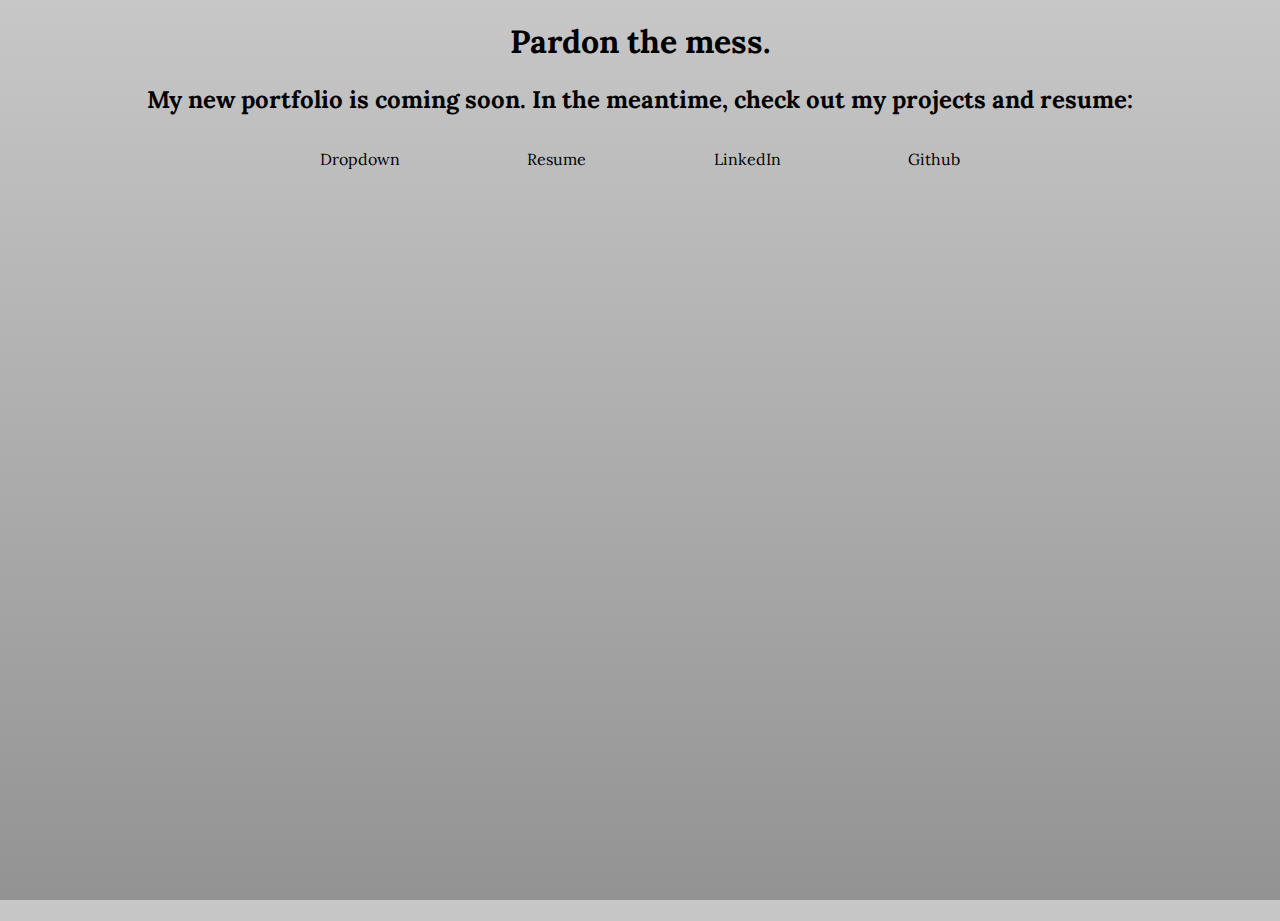
==== commit 25383acd: "new branch for deployment--construction mode" ====
--- a/index.html
+++ b/index.html
@@ -14,187 +14,23 @@
 		<link href="https://fonts.googleapis.com/css?family=Lora" rel="stylesheet">
 		<noscript><link rel="stylesheet" href="assets/css/noscript.css" /></noscript>
 	</head>
-	<body class="is-preload">
-
-		<!-- Sidebar -->
-			<section id="sidebar">
-				<div class="inner">
-					<nav>
-						<ul>
-							<li><a href="#intro">Olivia Ellis</a></li>
-							<li><a href="#one">Projects</a></li>
-							<li><a href="#two">About</a></li>
-							<li><a href="#three">Contact</a></li>
-						</ul>
-					</nav>
+	<body>
+		<h1>Pardon the mess.</h1>
+		<h2>My new portfolio is coming soon. In the meantime, check out my projects and resume:</h2>
+		<div class="navbar">
+			<div class="dropdown">
+				<button class="dropbtn">Dropdown
+					<i class="fa fa-caret-down"></i>
+				</button>
+				<div class="dropdown-content">
+					<a href="thedotandtheline.herokuapp.com">The Dot and the Line</a>
+					<a href="supersmashacademy.herokuapp.com">Super Smash Academy</a>
+					<a href="feelng.herokuapp.com">Feelng</a>
 				</div>
-			</section>
-
-		<!-- Wrapper -->
-			<div id="wrapper">
-
-				<!-- Intro -->
-					<section id="intro" class="wrapper style1 fullscreen fade-up">
-						<div class="inner">
-							<h1>Hi, I'm Olivia.</h1>
-							<p>I'm a front-end/full stack web developer with an eye for UX/UI and a love for interactive, immersive design.</p>
-              <ul class="actions">
-                <li><a href="assets/resume.pdf" target="_blank" class="button">View My Resume</a></li>
-              </ul>
-						</div>
-					</section>
-
-				<!-- One -->
-					<section id="one" class="wrapper style2 spotlights">
-						<section class="project">
-							<a href="http://thedotandtheline.herokuapp.com/" target="_blank" class="image"><i class="fas fa-circle fa-10x"></i></a>
-							<div class="content">
-								<div class="inner">
-									<h2>The Dot and the Line</h2>
-									<p>A game based on the short story by Norman Juster and built to accompany the soundtrack of the 1965 MGM animated short.</p>
-									<ul class="actions">
-										<li><a href="http://thedotandtheline.herokuapp.com/" target="_blank" class="button">Play</a></li>
-									</ul>
-								</div>
-							</div>
-						</section>
-						<section class="project">
-							<a href="http://feelng.herokuapp.com/" target="_blank" class="image"><i class="far fa-smile-wink fa-10x"></i></a>
-							<div class="content">
-								<div class="inner">
-									<h2>Feelng</h2>
-									<p>An emoji-based mood generator using Spotify, Foursquare, Unsplash, and PoetryDB APIs.</p>
-									<ul class="actions">
-										<li><a href="http://feelng.herokuapp.com/" target="_blank" class="button">Explore</a></li>
-									</ul>
-								</div>
-							</div>
-						</section>
-						<section class="project">
-							<a href="http://supersmashacademy.herokuapp.com/" target="_blank" class="image"><i class="fas fa-graduation-cap fa-9x"></i></a>
-							<div class="content">
-								<div class="inner">
-									<h2>Super Smash Academy</h2>
-									<p>An education-focused adminstrative app with a vaporwave twist.</p>
-									<ul class="actions">
-										<li><a href="http://supersmashacademy.herokuapp.com/" target="_blank" class="button">Demo</a></li>
-									</ul>
-								</div>
-							</div>
-						</section>
-            <section class="project">
-              <a href="http://nintendo-switchboard.herokuapp.com/" target="_blank" class="image"><i class="fab fa-nintendo-switch fa-10x"></i></a>
-              <div class="content">
-                <div class="inner">
-                  <h2>Switchboard</h2>
-                  <p>A Nintendo-themed microblogging platform built with Sinatra and Ruby.</p>
-                  <ul class="actions">
-                    <li><a href="http://nintendo-switchboard.herokuapp.com/" target="_blank" class="button">Explore</a></li>
-                  </ul>
-                </div>
-              </div>
-            </section>
-            <section class="project">
-              <a href="http://oliviasbakery.herokuapp.com/" target="_blank" class="image"><i class="fas fa-birthday-cake fa-10x"></i></a>
-              <div class="content">
-                <div class="inner">
-                  <h2>Olivia's Bakery</h2>
-                  <p>A bakery website built with Sinatra and featuring JavaScript and CSS animations.</p>
-                  <ul class="actions">
-                    <li><a href="http://oliviasbakery.herokuapp.com/" target="_blank" class="button">Explore</a></li>
-                  </ul>
-                </div>
-              </div>
-            </section>
-					</section>
-
-				<!-- Two -->
-					<section id="two" class="wrapper style3 fade-up">
-						<div class="inner">
-							<h2>About Me</h2>
-							<p>Some quick facts and figures about my education and experience.</p>
-							<div class="features">
-								<section>
-									<span class="icon major fa-lock"></span>
-									<h3>New York Code + Design Academy</h3>
-									<p>490 hours of Software Engineering Intensive</p>
-                  <p>4 programming/markup languages learned: HTML, CSS, JavaScript, Ruby</p>
-								</section>
-                <section>
-                  <span class="icon major fa-desktop"></span>
-                  <h3>Libraries and Frameworks</h3>
-                  <p>Ruby on Rails<br>
-                  Phaser 2<br>
-                  Bootstrap<br>
-                  SASS<br>
-                  Sinatra<br>
-                  SQL</p>
-                </section>
-								<section>
-									<span class="icon major fa-cog"></span>
-									<h3>American Associates of the National Theatre</h3>
-									<p>501(c)(3) registered non-profit theatre development company created by the Royal National Theatre of the United Kingdom</p>
-                  <p>$1mm+ per year raised for the National Theatre's mission to make art more accessible</p>
-								</section>
-                <section>
-                  <span class="icon major fa-code"></span>
-                  <h3>New York University</h3>
-                  <p>5 internships: Sesame Street, MTV, BBC America, Bravo!, and Difficult People.</p>
-                  <p>4 years working in the Admissions Department assisting prospective studetns and leading campus tours.</p>
-                  <p>1 Founders Day Award for academic excellence</p>
-                </section>
-							</div>
-						</div>
-					</section>
-
-				<!-- Three -->
-					<section id="three" class="wrapper style1 fade-up">
-						<div class="inner">
-							<h2>Get in touch</h2>
-							<p>Questions? Opportunities? Need a fourth for your Fortnite squad? Contact me below!</p>
-							<div class="split style1">
-								<section>
-									<ul class="contact">
-										<li>
-											<h3>Email</h3>
-											<a href="#">oaksellis@gmail.com</a>
-										</li>
-										<li>
-											<h3>Phone</h3>
-											<span>(508) 244-8754</span>
-										</li>
-										<li>
-											<h3>Social</h3>
-											<ul class="icons">
-												<li><a href="https://github.com/oliviaellis" target="_blank" class="fa-github"><span class="label">GitHub</span></a></li>
-												<li><a href="https://www.linkedin.com/in/oaksellis/" target="_blank" class="fa-linkedin"><span class="label">LinkedIn</span></a></li>
-											</ul>
-										</li>
-									</ul>
-								</section>
-							</div>
-						</div>
-					</section>
-
 			</div>
-
-		<!-- Footer -->
-			<footer id="footer" class="wrapper style1-alt">
-				<div class="inner">
-					<ul class="menu">
-						<li>&copy; Untitled. All rights reserved.</li><li>Design: <a href="http://html5up.net">HTML5 UP...plus custom edits by me!</a></li>
-					</ul>
-				</div>
-			</footer>
-
-		<!-- Scripts -->
-			<script src="./assets/js/jquery.min.js"></script>
-			<script src="assets/js/jquery.scrollex.min.js"></script>
-			<script src="assets/js/jquery.scrolly.min.js"></script>
-			<script src="assets/js/browser.min.js"></script>
-			<script src="assets/js/breakpoints.min.js"></script>
-			<script src="assets/js/util.js"></script>
-			<script src="assets/js/main.js"></script>
-
+			<a href="resume.pdf" target="_blank">Resume</a>
+			<a href="linkedin.com/in/oliviaaks" target="_blank">LinkedIn</a>
+			<a href="github.com/oliviaellis" target="_blank">Github</a>
+		</div>
 	</body>
 </html>
--- a/assets/css/main.css
+++ b/assets/css/main.css
@@ -1,3905 +1,143 @@
-@import url(font-awesome.min.css);
-
-/*
-	Hyperspace by HTML5 UP
-	html5up.net | @ajlkn
-	Free for personal and commercial use under the CCA 3.0 license (html5up.net/license)
-*/
-
-html, body, div, span, applet, object,
-iframe, h1, h2, h3, h4, h5, h6, p, blockquote,
-pre, a, abbr, acronym, address, big, cite,
-code, del, dfn, em, img, ins, kbd, q, s, samp,
-small, strike, strong, sub, sup, tt, var, b,
-u, i, center, dl, dt, dd, ol, ul, li, fieldset,
-form, label, legend, table, caption, tbody,
-tfoot, thead, tr, th, td, article, aside,
-canvas, details, embed, figure, figcaption,
-footer, header, hgroup, menu, nav, output, ruby,
-section, summary, time, mark, audio, video {
-	margin: 0;
-	padding: 0;
-	border: 0;
-	font-size: 100%;
-	font: inherit;
-	vertical-align: baseline;}
-
-article, aside, details, figcaption, figure,
-footer, header, hgroup, menu, nav, section {
-	display: block;}
-
-body {
-	line-height: 1;
-}
-
-ol, ul {
-	list-style: none;
-}
-
-blockquote, q {
-	quotes: none;
-}
-
-	blockquote:before, blockquote:after, q:before, q:after {
-		content: '';
-		content: none;
-	}
-
-table {
-	border-collapse: collapse;
-	border-spacing: 0;
+html {
+  height: 100%;
 }
 
 body {
-	-webkit-text-size-adjust: none;
+  height: 100%;
+  margin: 0;
+  overflow: hidden;
+  background: linear-gradient(to bottom, #c7c7c7, rgb(147, 147, 147));
+	font-family: 'Lora', sans-serif;
+	text-align: center;
 }
 
-mark {
-	background-color: transparent;
-	color: inherit;
+.navbar {
+  overflow: hidden;
+	width: 60%;
+	margin-left: auto;
+	margin-right: auto;
+	display: flex;
+	justify-content: space-around;
+	color: black;
 }
 
-input::-moz-focus-inner {
-	border: 0;
-	padding: 0;
+.navbar a {
+  float: left;
+  font-size: 16px;
+  color: black;
+  text-align: center;
+  padding: 14px 16px;
+  text-decoration: none;
 }
 
-input, select, textarea {
-	-moz-appearance: none;
-	-webkit-appearance: none;
-	-ms-appearance: none;
-	appearance: none;
+.dropdown {
+  float: left;
+  overflow: hidden;
 }
 
-/* Basic */
+.dropdown .dropbtn {
+  font-size: 16px;
+  border: none;
+  outline: none;
+  color: black;
+  padding: 14px 16px;
+  background-color: inherit;
+  font-family: inherit; /* Important for vertical align on mobile phones */
+  margin: 0; /* Important for vertical align on mobile phones */
+}
 
-	@-ms-viewport {
-		width: device-width;
-	}
+.navbar a:hover, .dropdown:hover .dropbtn {
+  background-color: white;
+}
 
-	body {
-		-ms-overflow-style: scrollbar;
-	}
+.dropdown-content {
+  display: none;
+  position: absolute;
+  background-color: #f9f9f9;
+  min-width: 160px;
+  box-shadow: 0px 8px 16px 0px rgba(0,0,0,0.2);
+  z-index: 1;
+}
 
-	@media screen and (max-width: 480px) {
+.dropdown-content a {
+  float: none;
+  color: black;
+  padding: 12px 16px;
+  text-decoration: none;
+  display: block;
+  text-align: left;
+}
 
-		html, body {
-			min-width: 320px;
-		}
+.dropdown-content a:hover {
+  background-color: #ddd;
+}
 
-	}
+.dropdown:hover .dropdown-content {
+  display: block;
+}
 
-	html {
-		box-sizing: border-box;
-	}
+/* Begin CSS from https://codemyui.com/configurable-rain-effect-css/ by Aaron Rickle */
+.rain {
+  position: absolute;
+  left: 0;
+  width: 100%;
+  height: 100%;
+  z-index: 2;
+}
 
-	*, *:before, *:after {
-		box-sizing: inherit;
-	}
+.rain.back-row {
+  display: none;
+  z-index: 1;
+  bottom: 60px;
+  opacity: 0.5;
+}
 
-	body {
-		background: #FFF;
-	}
+body.back-row-toggle .rain.back-row {
+  display: block;
+}
 
-		body.is-preload *, body.is-preload *:before, body.is-preload *:after {
-			-moz-animation: none !important;
-			-webkit-animation: none !important;
-			-ms-animation: none !important;
-			animation: none !important;
-			-moz-transition: none !important;
-			-webkit-transition: none !important;
-			-ms-transition: none !important;
-			transition: none !important;
-		}
+.drop {
+  position: absolute;
+  bottom: 100%;
+  width: 15px;
+  height: 120px;
+  pointer-events: none;
+  animation: drop 0.5s linear infinite;
+}
 
-/* Type */
+@keyframes drop {
+  0% {
+    transform: translateY(0vh);
+  }
+  75% {
+    transform: translateY(90vh);
+  }
+  100% {
+    transform: translateY(90vh);
+  }
+}
 
-	body, input, select, textarea {
-		color: #000;
-		font-family: 'Lora', serif;
-		font-size: 16.5pt;
-		font-weight: normal;
-		line-height: 1.75;
-	}
+.stem {
+  width: 1px;
+  height: 60%;
+  margin-left: 7px;
+  background: linear-gradient(to bottom, rgba(255, 255, 255, 0), rgba(255, 255, 255, 0.25));
+  animation: stem 0.5s linear infinite;
+}
 
-		@media screen and (max-width: 1680px) {
+@keyframes stem {
+  0% {
+    opacity: 1;
+  }
+  65% {
+    opacity: 1;
+  }
+  75% {
+    opacity: 0;
+  }
+  100% {
+    opacity: 0;
+  }
+}
 
-			body, input, select, textarea {
-				font-size: 13pt;
-			}
-
-		}
-
-		@media screen and (max-width: 1280px) {
-
-			body, input, select, textarea {
-				font-size: 12pt;
-			}
-
-		}
-
-		@media screen and (max-width: 360px) {
-
-			body, input, select, textarea {
-				font-size: 11pt;
-			}
-
-		}
-
-	a {
-		-moz-transition: color 0.2s ease, border-bottom-color 0.2s ease;
-		-webkit-transition: color 0.2s ease, border-bottom-color 0.2s ease;
-		-ms-transition: color 0.2s ease, border-bottom-color 0.2s ease;
-		transition: color 0.2s ease, border-bottom-color 0.2s ease;
-		border-bottom: dotted 1px rgba(255, 255, 255, 0.35);
-		color: inherit;
-		text-decoration: none;
-	}
-
-		a:hover {
-			border-bottom-color: transparent;
-			color: rgba(255, 255, 255, 0);
-			background-image: url("images/intro.svg");
-		}
-
-	strong, b {
-		color: #ffffff;
-		font-weight: bold;
-	}
-
-	em, i {
-		font-style: italic;
-	}
-
-	p {
-		margin: 0 0 2em 0;
-	}
-
-	h1, h2, h3, h4, h5, h6 {
-		color: #000000;
-		font-weight: bold;
-		line-height: 1.5;
-		margin: 0 0 0.5em 0;
-	}
-
-		h1 a, h2 a, h3 a, h4 a, h5 a, h6 a {
-			color: inherit;
-			text-decoration: none;
-		}
-
-	h1 {
-		font-size: 2.75em;
-	}
-
-		h1.major {
-			margin: 0 0 1.3em 0;
-			position: relative;
-			padding-bottom: 0.35em;
-		}
-
-			h1.major:after {
-				background-image: -moz-linear-gradient(to right, rgb(255, 184, 0), rgb(255, 236, 111));
-				background-image: -webkit-linear-gradient(to right, rgb(255, 184, 0), rgb(255, 236, 111));
-				background-image: -ms-linear-gradient(to right, rgb(255, 184, 0), rgb(255, 236, 111));
-				background-image: linear-gradient(to right, rgb(255, 184, 0), rgb(255, 236, 111));
-				-moz-transition: max-width 0.2s ease;
-				-webkit-transition: max-width 0.2s ease;
-				-ms-transition: max-width 0.2s ease;
-				transition: max-width 0.2s ease;
-				border-radius: 0.2em;
-				bottom: 0;
-				content: '';
-				height: 0.05em;
-				position: absolute;
-				right: 0;
-				width: 100%;
-			}
-
-	h2 {
-		font-size: 1.75em;
-	}
-
-	h3 {
-		font-size: 1.1em;
-	}
-
-	h4 {
-		font-size: 1em;
-	}
-
-	h5 {
-		font-size: 0.8em;
-	}
-
-	h6 {
-		font-size: 0.6em;
-	}
-
-	@media screen and (max-width: 736px) {
-
-		h1 {
-			font-size: 2em;
-		}
-
-		h2 {
-			font-size: 1.25em;
-		}
-
-		h3 {
-			font-size: 1em;
-		}
-
-		h4 {
-			font-size: 0.8em;
-		}
-
-		h5 {
-			font-size: 0.6em;
-		}
-
-		h6 {
-			font-size: 0.6em;
-		}
-
-	}
-
-	sub {
-		font-size: 0.8em;
-		position: relative;
-		top: 0.5em;
-	}
-
-	sup {
-		font-size: 0.8em;
-		position: relative;
-		top: -0.5em;
-	}
-
-	blockquote {
-		border-left: solid 4px rgba(255, 255, 255, 0.15);
-		font-style: italic;
-		margin: 0 0 2em 0;
-		padding: 0.5em 0 0.5em 2em;
-	}
-
-	code {
-		background: rgba(255, 255, 255, 0.05);
-		border-radius: 0.25em;
-		border: solid 1px rgba(255, 255, 255, 0.15);
-		font-family: "Courier New", monospace;
-		font-size: 0.9em;
-		margin: 0 0.25em;
-		padding: 0.25em 0.65em;
-	}
-
-	pre {
-		-webkit-overflow-scrolling: touch;
-		font-family: "Courier New", monospace;
-		font-size: 0.9em;
-		margin: 0 0 2em 0;
-	}
-
-		pre code {
-			display: block;
-			line-height: 1.75em;
-			padding: 1em 1.5em;
-			overflow-x: auto;
-		}
-
-	hr {
-		border: 0;
-		border-bottom: solid 1px rgba(255, 255, 255, 0.15);
-		margin: 2em 0;
-	}
-
-		hr.major {
-			margin: 3em 0;
-		}
-
-	.align-left {
-		text-align: left;
-	}
-
-	.align-center {
-		text-align: center;
-	}
-
-	.align-right {
-		text-align: right;
-	}
-
-/* Row */
-
-	.row {
-		display: flex;
-		flex-wrap: wrap;
-		box-sizing: border-box;
-		align-items: stretch;
-	}
-
-		.row > * {
-			box-sizing: border-box;
-		}
-
-		.row.gtr-uniform > * > :last-child {
-			margin-bottom: 0;
-		}
-
-		.row.aln-left {
-			justify-content: flex-start;
-		}
-
-		.row.aln-center {
-			justify-content: center;
-		}
-
-		.row.aln-right {
-			justify-content: flex-end;
-		}
-
-		.row.aln-top {
-			align-items: flex-start;
-		}
-
-		.row.aln-middle {
-			align-items: center;
-		}
-
-		.row.aln-bottom {
-			align-items: flex-end;
-		}
-
-		.row > .imp {
-			order: -1;
-		}
-
-		.row > .col-1 {
-			width: 8.3333333333%;
-		}
-
-		.row > .off-1 {
-			margin-left: 8.3333333333%;
-		}
-
-		.row > .col-2 {
-			width: 16.6666666667%;
-		}
-
-		.row > .off-2 {
-			margin-left: 16.6666666667%;
-		}
-
-		.row > .col-3 {
-			width: 25%;
-		}
-
-		.row > .off-3 {
-			margin-left: 25%;
-		}
-
-		.row > .col-4 {
-			width: 33.3333333333%;
-		}
-
-		.row > .off-4 {
-			margin-left: 33.3333333333%;
-		}
-
-		.row > .col-5 {
-			width: 41.6666666667%;
-		}
-
-		.row > .off-5 {
-			margin-left: 41.6666666667%;
-		}
-
-		.row > .col-6 {
-			width: 50%;
-		}
-
-		.row > .off-6 {
-			margin-left: 50%;
-		}
-
-		.row > .col-7 {
-			width: 58.3333333333%;
-		}
-
-		.row > .off-7 {
-			margin-left: 58.3333333333%;
-		}
-
-		.row > .col-8 {
-			width: 66.6666666667%;
-		}
-
-		.row > .off-8 {
-			margin-left: 66.6666666667%;
-		}
-
-		.row > .col-9 {
-			width: 75%;
-		}
-
-		.row > .off-9 {
-			margin-left: 75%;
-		}
-
-		.row > .col-10 {
-			width: 83.3333333333%;
-		}
-
-		.row > .off-10 {
-			margin-left: 83.3333333333%;
-		}
-
-		.row > .col-11 {
-			width: 91.6666666667%;
-		}
-
-		.row > .off-11 {
-			margin-left: 91.6666666667%;
-		}
-
-		.row > .col-12 {
-			width: 100%;
-		}
-
-		.row > .off-12 {
-			margin-left: 100%;
-		}
-
-		.row.gtr-0 {
-			margin-top: 0;
-			margin-left: 0em;
-		}
-
-			.row.gtr-0 > * {
-				padding: 0 0 0 0em;
-			}
-
-			.row.gtr-0.gtr-uniform {
-				margin-top: 0em;
-			}
-
-				.row.gtr-0.gtr-uniform > * {
-					padding-top: 0em;
-				}
-
-		.row.gtr-25 {
-			margin-top: 0;
-			margin-left: -0.375em;
-		}
-
-			.row.gtr-25 > * {
-				padding: 0 0 0 0.375em;
-			}
-
-			.row.gtr-25.gtr-uniform {
-				margin-top: -0.375em;
-			}
-
-				.row.gtr-25.gtr-uniform > * {
-					padding-top: 0.375em;
-				}
-
-		.row.gtr-50 {
-			margin-top: 0;
-			margin-left: -0.75em;
-		}
-
-			.row.gtr-50 > * {
-				padding: 0 0 0 0.75em;
-			}
-
-			.row.gtr-50.gtr-uniform {
-				margin-top: -0.75em;
-			}
-
-				.row.gtr-50.gtr-uniform > * {
-					padding-top: 0.75em;
-				}
-
-		.row {
-			margin-top: 0;
-			margin-left: -1.5em;
-		}
-
-			.row > * {
-				padding: 0 0 0 1.5em;
-			}
-
-			.row.gtr-uniform {
-				margin-top: -1.5em;
-			}
-
-				.row.gtr-uniform > * {
-					padding-top: 1.5em;
-				}
-
-		.row.gtr-150 {
-			margin-top: 0;
-			margin-left: -2.25em;
-		}
-
-			.row.gtr-150 > * {
-				padding: 0 0 0 2.25em;
-			}
-
-			.row.gtr-150.gtr-uniform {
-				margin-top: -2.25em;
-			}
-
-				.row.gtr-150.gtr-uniform > * {
-					padding-top: 2.25em;
-				}
-
-		.row.gtr-200 {
-			margin-top: 0;
-			margin-left: -3em;
-		}
-
-			.row.gtr-200 > * {
-				padding: 0 0 0 3em;
-			}
-
-			.row.gtr-200.gtr-uniform {
-				margin-top: -3em;
-			}
-
-				.row.gtr-200.gtr-uniform > * {
-					padding-top: 3em;
-				}
-
-		@media screen and (max-width: 1680px) {
-
-			.row {
-				display: flex;
-				flex-wrap: wrap;
-				box-sizing: border-box;
-				align-items: stretch;
-			}
-
-				.row > * {
-					box-sizing: border-box;
-				}
-
-				.row.gtr-uniform > * > :last-child {
-					margin-bottom: 0;
-				}
-
-				.row.aln-left {
-					justify-content: flex-start;
-				}
-
-				.row.aln-center {
-					justify-content: center;
-				}
-
-				.row.aln-right {
-					justify-content: flex-end;
-				}
-
-				.row.aln-top {
-					align-items: flex-start;
-				}
-
-				.row.aln-middle {
-					align-items: center;
-				}
-
-				.row.aln-bottom {
-					align-items: flex-end;
-				}
-
-				.row > .imp-xlarge {
-					order: -1;
-				}
-
-				.row > .col-1-xlarge {
-					width: 8.3333333333%;
-				}
-
-				.row > .off-1-xlarge {
-					margin-left: 8.3333333333%;
-				}
-
-				.row > .col-2-xlarge {
-					width: 16.6666666667%;
-				}
-
-				.row > .off-2-xlarge {
-					margin-left: 16.6666666667%;
-				}
-
-				.row > .col-3-xlarge {
-					width: 25%;
-				}
-
-				.row > .off-3-xlarge {
-					margin-left: 25%;
-				}
-
-				.row > .col-4-xlarge {
-					width: 33.3333333333%;
-				}
-
-				.row > .off-4-xlarge {
-					margin-left: 33.3333333333%;
-				}
-
-				.row > .col-5-xlarge {
-					width: 41.6666666667%;
-				}
-
-				.row > .off-5-xlarge {
-					margin-left: 41.6666666667%;
-				}
-
-				.row > .col-6-xlarge {
-					width: 50%;
-				}
-
-				.row > .off-6-xlarge {
-					margin-left: 50%;
-				}
-
-				.row > .col-7-xlarge {
-					width: 58.3333333333%;
-				}
-
-				.row > .off-7-xlarge {
-					margin-left: 58.3333333333%;
-				}
-
-				.row > .col-8-xlarge {
-					width: 66.6666666667%;
-				}
-
-				.row > .off-8-xlarge {
-					margin-left: 66.6666666667%;
-				}
-
-				.row > .col-9-xlarge {
-					width: 75%;
-				}
-
-				.row > .off-9-xlarge {
-					margin-left: 75%;
-				}
-
-				.row > .col-10-xlarge {
-					width: 83.3333333333%;
-				}
-
-				.row > .off-10-xlarge {
-					margin-left: 83.3333333333%;
-				}
-
-				.row > .col-11-xlarge {
-					width: 91.6666666667%;
-				}
-
-				.row > .off-11-xlarge {
-					margin-left: 91.6666666667%;
-				}
-
-				.row > .col-12-xlarge {
-					width: 100%;
-				}
-
-				.row > .off-12-xlarge {
-					margin-left: 100%;
-				}
-
-				.row.gtr-0 {
-					margin-top: 0;
-					margin-left: 0em;
-				}
-
-					.row.gtr-0 > * {
-						padding: 0 0 0 0em;
-					}
-
-					.row.gtr-0.gtr-uniform {
-						margin-top: 0em;
-					}
-
-						.row.gtr-0.gtr-uniform > * {
-							padding-top: 0em;
-						}
-
-				.row.gtr-25 {
-					margin-top: 0;
-					margin-left: -0.375em;
-				}
-
-					.row.gtr-25 > * {
-						padding: 0 0 0 0.375em;
-					}
-
-					.row.gtr-25.gtr-uniform {
-						margin-top: -0.375em;
-					}
-
-						.row.gtr-25.gtr-uniform > * {
-							padding-top: 0.375em;
-						}
-
-				.row.gtr-50 {
-					margin-top: 0;
-					margin-left: -0.75em;
-				}
-
-					.row.gtr-50 > * {
-						padding: 0 0 0 0.75em;
-					}
-
-					.row.gtr-50.gtr-uniform {
-						margin-top: -0.75em;
-					}
-
-						.row.gtr-50.gtr-uniform > * {
-							padding-top: 0.75em;
-						}
-
-				.row {
-					margin-top: 0;
-					margin-left: -1.5em;
-				}
-
-					.row > * {
-						padding: 0 0 0 1.5em;
-					}
-
-					.row.gtr-uniform {
-						margin-top: -1.5em;
-					}
-
-						.row.gtr-uniform > * {
-							padding-top: 1.5em;
-						}
-
-				.row.gtr-150 {
-					margin-top: 0;
-					margin-left: -2.25em;
-				}
-
-					.row.gtr-150 > * {
-						padding: 0 0 0 2.25em;
-					}
-
-					.row.gtr-150.gtr-uniform {
-						margin-top: -2.25em;
-					}
-
-						.row.gtr-150.gtr-uniform > * {
-							padding-top: 2.25em;
-						}
-
-				.row.gtr-200 {
-					margin-top: 0;
-					margin-left: -3em;
-				}
-
-					.row.gtr-200 > * {
-						padding: 0 0 0 3em;
-					}
-
-					.row.gtr-200.gtr-uniform {
-						margin-top: -3em;
-					}
-
-						.row.gtr-200.gtr-uniform > * {
-							padding-top: 3em;
-						}
-
-		}
-
-		@media screen and (max-width: 1280px) {
-
-			.row {
-				display: flex;
-				flex-wrap: wrap;
-				box-sizing: border-box;
-				align-items: stretch;
-			}
-
-				.row > * {
-					box-sizing: border-box;
-				}
-
-				.row.gtr-uniform > * > :last-child {
-					margin-bottom: 0;
-				}
-
-				.row.aln-left {
-					justify-content: flex-start;
-				}
-
-				.row.aln-center {
-					justify-content: center;
-				}
-
-				.row.aln-right {
-					justify-content: flex-end;
-				}
-
-				.row.aln-top {
-					align-items: flex-start;
-				}
-
-				.row.aln-middle {
-					align-items: center;
-				}
-
-				.row.aln-bottom {
-					align-items: flex-end;
-				}
-
-				.row > .imp-large {
-					order: -1;
-				}
-
-				.row > .col-1-large {
-					width: 8.3333333333%;
-				}
-
-				.row > .off-1-large {
-					margin-left: 8.3333333333%;
-				}
-
-				.row > .col-2-large {
-					width: 16.6666666667%;
-				}
-
-				.row > .off-2-large {
-					margin-left: 16.6666666667%;
-				}
-
-				.row > .col-3-large {
-					width: 25%;
-				}
-
-				.row > .off-3-large {
-					margin-left: 25%;
-				}
-
-				.row > .col-4-large {
-					width: 33.3333333333%;
-				}
-
-				.row > .off-4-large {
-					margin-left: 33.3333333333%;
-				}
-
-				.row > .col-5-large {
-					width: 41.6666666667%;
-				}
-
-				.row > .off-5-large {
-					margin-left: 41.6666666667%;
-				}
-
-				.row > .col-6-large {
-					width: 50%;
-				}
-
-				.row > .off-6-large {
-					margin-left: 50%;
-				}
-
-				.row > .col-7-large {
-					width: 58.3333333333%;
-				}
-
-				.row > .off-7-large {
-					margin-left: 58.3333333333%;
-				}
-
-				.row > .col-8-large {
-					width: 66.6666666667%;
-				}
-
-				.row > .off-8-large {
-					margin-left: 66.6666666667%;
-				}
-
-				.row > .col-9-large {
-					width: 75%;
-				}
-
-				.row > .off-9-large {
-					margin-left: 75%;
-				}
-
-				.row > .col-10-large {
-					width: 83.3333333333%;
-				}
-
-				.row > .off-10-large {
-					margin-left: 83.3333333333%;
-				}
-
-				.row > .col-11-large {
-					width: 91.6666666667%;
-				}
-
-				.row > .off-11-large {
-					margin-left: 91.6666666667%;
-				}
-
-				.row > .col-12-large {
-					width: 100%;
-				}
-
-				.row > .off-12-large {
-					margin-left: 100%;
-				}
-
-				.row.gtr-0 {
-					margin-top: 0;
-					margin-left: 0em;
-				}
-
-					.row.gtr-0 > * {
-						padding: 0 0 0 0em;
-					}
-
-					.row.gtr-0.gtr-uniform {
-						margin-top: 0em;
-					}
-
-						.row.gtr-0.gtr-uniform > * {
-							padding-top: 0em;
-						}
-
-				.row.gtr-25 {
-					margin-top: 0;
-					margin-left: -0.375em;
-				}
-
-					.row.gtr-25 > * {
-						padding: 0 0 0 0.375em;
-					}
-
-					.row.gtr-25.gtr-uniform {
-						margin-top: -0.375em;
-					}
-
-						.row.gtr-25.gtr-uniform > * {
-							padding-top: 0.375em;
-						}
-
-				.row.gtr-50 {
-					margin-top: 0;
-					margin-left: -0.75em;
-				}
-
-					.row.gtr-50 > * {
-						padding: 0 0 0 0.75em;
-					}
-
-					.row.gtr-50.gtr-uniform {
-						margin-top: -0.75em;
-					}
-
-						.row.gtr-50.gtr-uniform > * {
-							padding-top: 0.75em;
-						}
-
-				.row {
-					margin-top: 0;
-					margin-left: -1.5em;
-				}
-
-					.row > * {
-						padding: 0 0 0 1.5em;
-					}
-
-					.row.gtr-uniform {
-						margin-top: -1.5em;
-					}
-
-						.row.gtr-uniform > * {
-							padding-top: 1.5em;
-						}
-
-				.row.gtr-150 {
-					margin-top: 0;
-					margin-left: -2.25em;
-				}
-
-					.row.gtr-150 > * {
-						padding: 0 0 0 2.25em;
-					}
-
-					.row.gtr-150.gtr-uniform {
-						margin-top: -2.25em;
-					}
-
-						.row.gtr-150.gtr-uniform > * {
-							padding-top: 2.25em;
-						}
-
-				.row.gtr-200 {
-					margin-top: 0;
-					margin-left: -3em;
-				}
-
-					.row.gtr-200 > * {
-						padding: 0 0 0 3em;
-					}
-
-					.row.gtr-200.gtr-uniform {
-						margin-top: -3em;
-					}
-
-						.row.gtr-200.gtr-uniform > * {
-							padding-top: 3em;
-						}
-
-		}
-
-		@media screen and (max-width: 980px) {
-
-			.row {
-				display: flex;
-				flex-wrap: wrap;
-				box-sizing: border-box;
-				align-items: stretch;
-			}
-
-				.row > * {
-					box-sizing: border-box;
-				}
-
-				.row.gtr-uniform > * > :last-child {
-					margin-bottom: 0;
-				}
-
-				.row.aln-left {
-					justify-content: flex-start;
-				}
-
-				.row.aln-center {
-					justify-content: center;
-				}
-
-				.row.aln-right {
-					justify-content: flex-end;
-				}
-
-				.row.aln-top {
-					align-items: flex-start;
-				}
-
-				.row.aln-middle {
-					align-items: center;
-				}
-
-				.row.aln-bottom {
-					align-items: flex-end;
-				}
-
-				.row > .imp-medium {
-					order: -1;
-				}
-
-				.row > .col-1-medium {
-					width: 8.3333333333%;
-				}
-
-				.row > .off-1-medium {
-					margin-left: 8.3333333333%;
-				}
-
-				.row > .col-2-medium {
-					width: 16.6666666667%;
-				}
-
-				.row > .off-2-medium {
-					margin-left: 16.6666666667%;
-				}
-
-				.row > .col-3-medium {
-					width: 25%;
-				}
-
-				.row > .off-3-medium {
-					margin-left: 25%;
-				}
-
-				.row > .col-4-medium {
-					width: 33.3333333333%;
-				}
-
-				.row > .off-4-medium {
-					margin-left: 33.3333333333%;
-				}
-
-				.row > .col-5-medium {
-					width: 41.6666666667%;
-				}
-
-				.row > .off-5-medium {
-					margin-left: 41.6666666667%;
-				}
-
-				.row > .col-6-medium {
-					width: 50%;
-				}
-
-				.row > .off-6-medium {
-					margin-left: 50%;
-				}
-
-				.row > .col-7-medium {
-					width: 58.3333333333%;
-				}
-
-				.row > .off-7-medium {
-					margin-left: 58.3333333333%;
-				}
-
-				.row > .col-8-medium {
-					width: 66.6666666667%;
-				}
-
-				.row > .off-8-medium {
-					margin-left: 66.6666666667%;
-				}
-
-				.row > .col-9-medium {
-					width: 75%;
-				}
-
-				.row > .off-9-medium {
-					margin-left: 75%;
-				}
-
-				.row > .col-10-medium {
-					width: 83.3333333333%;
-				}
-
-				.row > .off-10-medium {
-					margin-left: 83.3333333333%;
-				}
-
-				.row > .col-11-medium {
-					width: 91.6666666667%;
-				}
-
-				.row > .off-11-medium {
-					margin-left: 91.6666666667%;
-				}
-
-				.row > .col-12-medium {
-					width: 100%;
-				}
-
-				.row > .off-12-medium {
-					margin-left: 100%;
-				}
-
-				.row.gtr-0 {
-					margin-top: 0;
-					margin-left: 0em;
-				}
-
-					.row.gtr-0 > * {
-						padding: 0 0 0 0em;
-					}
-
-					.row.gtr-0.gtr-uniform {
-						margin-top: 0em;
-					}
-
-						.row.gtr-0.gtr-uniform > * {
-							padding-top: 0em;
-						}
-
-				.row.gtr-25 {
-					margin-top: 0;
-					margin-left: -0.375em;
-				}
-
-					.row.gtr-25 > * {
-						padding: 0 0 0 0.375em;
-					}
-
-					.row.gtr-25.gtr-uniform {
-						margin-top: -0.375em;
-					}
-
-						.row.gtr-25.gtr-uniform > * {
-							padding-top: 0.375em;
-						}
-
-				.row.gtr-50 {
-					margin-top: 0;
-					margin-left: -0.75em;
-				}
-
-					.row.gtr-50 > * {
-						padding: 0 0 0 0.75em;
-					}
-
-					.row.gtr-50.gtr-uniform {
-						margin-top: -0.75em;
-					}
-
-						.row.gtr-50.gtr-uniform > * {
-							padding-top: 0.75em;
-						}
-
-				.row {
-					margin-top: 0;
-					margin-left: -1.5em;
-				}
-
-					.row > * {
-						padding: 0 0 0 1.5em;
-					}
-
-					.row.gtr-uniform {
-						margin-top: -1.5em;
-					}
-
-						.row.gtr-uniform > * {
-							padding-top: 1.5em;
-						}
-
-				.row.gtr-150 {
-					margin-top: 0;
-					margin-left: -2.25em;
-				}
-
-					.row.gtr-150 > * {
-						padding: 0 0 0 2.25em;
-					}
-
-					.row.gtr-150.gtr-uniform {
-						margin-top: -2.25em;
-					}
-
-						.row.gtr-150.gtr-uniform > * {
-							padding-top: 2.25em;
-						}
-
-				.row.gtr-200 {
-					margin-top: 0;
-					margin-left: -3em;
-				}
-
-					.row.gtr-200 > * {
-						padding: 0 0 0 3em;
-					}
-
-					.row.gtr-200.gtr-uniform {
-						margin-top: -3em;
-					}
-
-						.row.gtr-200.gtr-uniform > * {
-							padding-top: 3em;
-						}
-
-		}
-
-		@media screen and (max-width: 736px) {
-
-			.row {
-				display: flex;
-				flex-wrap: wrap;
-				box-sizing: border-box;
-				align-items: stretch;
-			}
-
-				.row > * {
-					box-sizing: border-box;
-				}
-
-				.row.gtr-uniform > * > :last-child {
-					margin-bottom: 0;
-				}
-
-				.row.aln-left {
-					justify-content: flex-start;
-				}
-
-				.row.aln-center {
-					justify-content: center;
-				}
-
-				.row.aln-right {
-					justify-content: flex-end;
-				}
-
-				.row.aln-top {
-					align-items: flex-start;
-				}
-
-				.row.aln-middle {
-					align-items: center;
-				}
-
-				.row.aln-bottom {
-					align-items: flex-end;
-				}
-
-				.row > .imp-small {
-					order: -1;
-				}
-
-				.row > .col-1-small {
-					width: 8.3333333333%;
-				}
-
-				.row > .off-1-small {
-					margin-left: 8.3333333333%;
-				}
-
-				.row > .col-2-small {
-					width: 16.6666666667%;
-				}
-
-				.row > .off-2-small {
-					margin-left: 16.6666666667%;
-				}
-
-				.row > .col-3-small {
-					width: 25%;
-				}
-
-				.row > .off-3-small {
-					margin-left: 25%;
-				}
-
-				.row > .col-4-small {
-					width: 33.3333333333%;
-				}
-
-				.row > .off-4-small {
-					margin-left: 33.3333333333%;
-				}
-
-				.row > .col-5-small {
-					width: 41.6666666667%;
-				}
-
-				.row > .off-5-small {
-					margin-left: 41.6666666667%;
-				}
-
-				.row > .col-6-small {
-					width: 50%;
-				}
-
-				.row > .off-6-small {
-					margin-left: 50%;
-				}
-
-				.row > .col-7-small {
-					width: 58.3333333333%;
-				}
-
-				.row > .off-7-small {
-					margin-left: 58.3333333333%;
-				}
-
-				.row > .col-8-small {
-					width: 66.6666666667%;
-				}
-
-				.row > .off-8-small {
-					margin-left: 66.6666666667%;
-				}
-
-				.row > .col-9-small {
-					width: 75%;
-				}
-
-				.row > .off-9-small {
-					margin-left: 75%;
-				}
-
-				.row > .col-10-small {
-					width: 83.3333333333%;
-				}
-
-				.row > .off-10-small {
-					margin-left: 83.3333333333%;
-				}
-
-				.row > .col-11-small {
-					width: 91.6666666667%;
-				}
-
-				.row > .off-11-small {
-					margin-left: 91.6666666667%;
-				}
-
-				.row > .col-12-small {
-					width: 100%;
-				}
-
-				.row > .off-12-small {
-					margin-left: 100%;
-				}
-
-				.row.gtr-0 {
-					margin-top: 0;
-					margin-left: 0em;
-				}
-
-					.row.gtr-0 > * {
-						padding: 0 0 0 0em;
-					}
-
-					.row.gtr-0.gtr-uniform {
-						margin-top: 0em;
-					}
-
-						.row.gtr-0.gtr-uniform > * {
-							padding-top: 0em;
-						}
-
-				.row.gtr-25 {
-					margin-top: 0;
-					margin-left: -0.375em;
-				}
-
-					.row.gtr-25 > * {
-						padding: 0 0 0 0.375em;
-					}
-
-					.row.gtr-25.gtr-uniform {
-						margin-top: -0.375em;
-					}
-
-						.row.gtr-25.gtr-uniform > * {
-							padding-top: 0.375em;
-						}
-
-				.row.gtr-50 {
-					margin-top: 0;
-					margin-left: -0.75em;
-				}
-
-					.row.gtr-50 > * {
-						padding: 0 0 0 0.75em;
-					}
-
-					.row.gtr-50.gtr-uniform {
-						margin-top: -0.75em;
-					}
-
-						.row.gtr-50.gtr-uniform > * {
-							padding-top: 0.75em;
-						}
-
-				.row {
-					margin-top: 0;
-					margin-left: -1.5em;
-				}
-
-					.row > * {
-						padding: 0 0 0 1.5em;
-					}
-
-					.row.gtr-uniform {
-						margin-top: -1.5em;
-					}
-
-						.row.gtr-uniform > * {
-							padding-top: 1.5em;
-						}
-
-				.row.gtr-150 {
-					margin-top: 0;
-					margin-left: -2.25em;
-				}
-
-					.row.gtr-150 > * {
-						padding: 0 0 0 2.25em;
-					}
-
-					.row.gtr-150.gtr-uniform {
-						margin-top: -2.25em;
-					}
-
-						.row.gtr-150.gtr-uniform > * {
-							padding-top: 2.25em;
-						}
-
-				.row.gtr-200 {
-					margin-top: 0;
-					margin-left: -3em;
-				}
-
-					.row.gtr-200 > * {
-						padding: 0 0 0 3em;
-					}
-
-					.row.gtr-200.gtr-uniform {
-						margin-top: -3em;
-					}
-
-						.row.gtr-200.gtr-uniform > * {
-							padding-top: 3em;
-						}
-
-		}
-
-		@media screen and (max-width: 480px) {
-
-			.row {
-				display: flex;
-				flex-wrap: wrap;
-				box-sizing: border-box;
-				align-items: stretch;
-			}
-
-				.row > * {
-					box-sizing: border-box;
-				}
-
-				.row.gtr-uniform > * > :last-child {
-					margin-bottom: 0;
-				}
-
-				.row.aln-left {
-					justify-content: flex-start;
-				}
-
-				.row.aln-center {
-					justify-content: center;
-				}
-
-				.row.aln-right {
-					justify-content: flex-end;
-				}
-
-				.row.aln-top {
-					align-items: flex-start;
-				}
-
-				.row.aln-middle {
-					align-items: center;
-				}
-
-				.row.aln-bottom {
-					align-items: flex-end;
-				}
-
-				.row > .imp-xsmall {
-					order: -1;
-				}
-
-				.row > .col-1-xsmall {
-					width: 8.3333333333%;
-				}
-
-				.row > .off-1-xsmall {
-					margin-left: 8.3333333333%;
-				}
-
-				.row > .col-2-xsmall {
-					width: 16.6666666667%;
-				}
-
-				.row > .off-2-xsmall {
-					margin-left: 16.6666666667%;
-				}
-
-				.row > .col-3-xsmall {
-					width: 25%;
-				}
-
-				.row > .off-3-xsmall {
-					margin-left: 25%;
-				}
-
-				.row > .col-4-xsmall {
-					width: 33.3333333333%;
-				}
-
-				.row > .off-4-xsmall {
-					margin-left: 33.3333333333%;
-				}
-
-				.row > .col-5-xsmall {
-					width: 41.6666666667%;
-				}
-
-				.row > .off-5-xsmall {
-					margin-left: 41.6666666667%;
-				}
-
-				.row > .col-6-xsmall {
-					width: 50%;
-				}
-
-				.row > .off-6-xsmall {
-					margin-left: 50%;
-				}
-
-				.row > .col-7-xsmall {
-					width: 58.3333333333%;
-				}
-
-				.row > .off-7-xsmall {
-					margin-left: 58.3333333333%;
-				}
-
-				.row > .col-8-xsmall {
-					width: 66.6666666667%;
-				}
-
-				.row > .off-8-xsmall {
-					margin-left: 66.6666666667%;
-				}
-
-				.row > .col-9-xsmall {
-					width: 75%;
-				}
-
-				.row > .off-9-xsmall {
-					margin-left: 75%;
-				}
-
-				.row > .col-10-xsmall {
-					width: 83.3333333333%;
-				}
-
-				.row > .off-10-xsmall {
-					margin-left: 83.3333333333%;
-				}
-
-				.row > .col-11-xsmall {
-					width: 91.6666666667%;
-				}
-
-				.row > .off-11-xsmall {
-					margin-left: 91.6666666667%;
-				}
-
-				.row > .col-12-xsmall {
-					width: 100%;
-				}
-
-				.row > .off-12-xsmall {
-					margin-left: 100%;
-				}
-
-				.row.gtr-0 {
-					margin-top: 0;
-					margin-left: 0em;
-				}
-
-					.row.gtr-0 > * {
-						padding: 0 0 0 0em;
-					}
-
-					.row.gtr-0.gtr-uniform {
-						margin-top: 0em;
-					}
-
-						.row.gtr-0.gtr-uniform > * {
-							padding-top: 0em;
-						}
-
-				.row.gtr-25 {
-					margin-top: 0;
-					margin-left: -0.375em;
-				}
-
-					.row.gtr-25 > * {
-						padding: 0 0 0 0.375em;
-					}
-
-					.row.gtr-25.gtr-uniform {
-						margin-top: -0.375em;
-					}
-
-						.row.gtr-25.gtr-uniform > * {
-							padding-top: 0.375em;
-						}
-
-				.row.gtr-50 {
-					margin-top: 0;
-					margin-left: -0.75em;
-				}
-
-					.row.gtr-50 > * {
-						padding: 0 0 0 0.75em;
-					}
-
-					.row.gtr-50.gtr-uniform {
-						margin-top: -0.75em;
-					}
-
-						.row.gtr-50.gtr-uniform > * {
-							padding-top: 0.75em;
-						}
-
-				.row {
-					margin-top: 0;
-					margin-left: -1.5em;
-				}
-
-					.row > * {
-						padding: 0 0 0 1.5em;
-					}
-
-					.row.gtr-uniform {
-						margin-top: -1.5em;
-					}
-
-						.row.gtr-uniform > * {
-							padding-top: 1.5em;
-						}
-
-				.row.gtr-150 {
-					margin-top: 0;
-					margin-left: -2.25em;
-				}
-
-					.row.gtr-150 > * {
-						padding: 0 0 0 2.25em;
-					}
-
-					.row.gtr-150.gtr-uniform {
-						margin-top: -2.25em;
-					}
-
-						.row.gtr-150.gtr-uniform > * {
-							padding-top: 2.25em;
-						}
-
-				.row.gtr-200 {
-					margin-top: 0;
-					margin-left: -3em;
-				}
-
-					.row.gtr-200 > * {
-						padding: 0 0 0 3em;
-					}
-
-					.row.gtr-200.gtr-uniform {
-						margin-top: -3em;
-					}
-
-						.row.gtr-200.gtr-uniform > * {
-							padding-top: 3em;
-						}
-
-		}
-
-/* Box */
-
-	.box {
-		border-radius: 0.25em;
-		border: solid 1px rgba(255, 255, 255, 0.15);
-		margin-bottom: 2em;
-		padding: 1.5em;
-	}
-
-		.box > :last-child,
-		.box > :last-child > :last-child,
-		.box > :last-child > :last-child > :last-child {
-			margin-bottom: 0;
-		}
-
-		.box.alt {
-			border: 0;
-			border-radius: 0;
-			padding: 0;
-		}
-
-/* Button */
-
-	input[type="submit"],
-	input[type="reset"],
-	input[type="button"],
-	button,
-	.button {
-		-moz-appearance: none;
-		-webkit-appearance: none;
-		-ms-appearance: none;
-		appearance: none;
-		-moz-transition: border-color 0.2s ease;
-		-webkit-transition: border-color 0.2s ease;
-		-ms-transition: border-color 0.2s ease;
-		transition: border-color 0.2s ease;
-		background-color: transparent;
-		border: solid 1px !important;
-		border-color: rgba(0, 0, 0, 0.15) !important;
-		border-radius: 3em;
-		color: #000 !important;
-		cursor: pointer;
-		display: inline-block;
-		font-size: 1em;
-		font-weight: bold;
-		height: calc(4.75em + 2px);
-		letter-spacing: 0.25em;
-		line-height: 4.75em;
-		outline: 0;
-		padding: 0 3.75em;
-		position: relative;
-		text-align: center;
-		text-decoration: none;
-		text-transform: uppercase;
-		white-space: nowrap;
-	}
-
-		input[type="submit"]:after,
-		input[type="reset"]:after,
-		input[type="button"]:after,
-		button:after,
-		.button:after {
-			-moz-transform: scale(0.25);
-			-webkit-transform: scale(0.25);
-			-ms-transform: scale(0.25);
-			transform: scale(0.25);
-			pointer-events: none;
-			-moz-transition: opacity 0.2s ease, -moz-transform 0.2s ease;
-			-webkit-transition: opacity 0.2s ease, -webkit-transform 0.2s ease;
-			-ms-transition: opacity 0.2s ease, -ms-transform 0.2s ease;
-			transition: opacity 0.2s ease, transform 0.2s ease;
-			background: #ffffff;
-			border-radius: 3em;
-			content: '';
-			height: 100%;
-			left: 0;
-			opacity: 0;
-			position: absolute;
-			top: 0;
-			width: 100%;
-		}
-
-		input[type="submit"].icon:before,
-		input[type="reset"].icon:before,
-		input[type="button"].icon:before,
-		button.icon:before,
-		.button.icon:before {
-			margin-right: 0.75em;
-		}
-
-		input[type="submit"].fit,
-		input[type="reset"].fit,
-		input[type="button"].fit,
-		button.fit,
-		.button.fit {
-			width: 100%;
-		}
-
-		input[type="submit"].small,
-		input[type="reset"].small,
-		input[type="button"].small,
-		button.small,
-		.button.small {
-			font-size: 0.4em;
-		}
-
-		input[type="submit"].large,
-		input[type="reset"].large,
-		input[type="button"].large,
-		button.large,
-		.button.large {
-			font-size: 0.8em;
-		}
-
-		input[type="submit"].primary,
-		input[type="reset"].primary,
-		input[type="button"].primary,
-		button.primary,
-		.button.primary {
-			background-color: #ffffff;
-			color: #000 !important;
-		}
-
-			input[type="submit"].primary:after,
-			input[type="reset"].primary:after,
-			input[type="button"].primary:after,
-			button.primary:after,
-			.button.primary:after {
-				display: none;
-			}
-
-		input[type="submit"].disabled, input[type="submit"]:disabled,
-		input[type="reset"].disabled,
-		input[type="reset"]:disabled,
-		input[type="button"].disabled,
-		input[type="button"]:disabled,
-		button.disabled,
-		button:disabled,
-		.button.disabled,
-		.button:disabled {
-			cursor: default;
-			opacity: 0.5;
-			pointer-events: none;
-		}
-
-		input[type="submit"]:hover,
-		input[type="reset"]:hover,
-		input[type="button"]:hover,
-		button:hover,
-		.button:hover {
-			border-color: rgba(255, 255, 255, 0.55) !important;
-		}
-
-			input[type="submit"]:hover:after,
-			input[type="reset"]:hover:after,
-			input[type="button"]:hover:after,
-			button:hover:after,
-			.button:hover:after {
-				opacity: 0.05;
-				-moz-transform: scale(1);
-				-webkit-transform: scale(1);
-				-ms-transform: scale(1);
-				transform: scale(1);
-			}
-
-			input[type="submit"]:hover:active,
-			input[type="reset"]:hover:active,
-			input[type="button"]:hover:active,
-			button:hover:active,
-			.button:hover:active {
-				border-color: #ffffff !important;
-			}
-
-				input[type="submit"]:hover:active:after,
-				input[type="reset"]:hover:active:after,
-				input[type="button"]:hover:active:after,
-				button:hover:active:after,
-				.button:hover:active:after {
-					opacity: 0.1;
-				}
-
-/* Features */
-
-	.features {
-		display: -moz-flex;
-		display: -webkit-flex;
-		display: -ms-flex;
-		display: flex;
-		-moz-flex-wrap: wrap;
-		-webkit-flex-wrap: wrap;
-		-ms-flex-wrap: wrap;
-		flex-wrap: wrap;
-		border-radius: 0.25em;
-		border: solid 1px rgba(255, 255, 255, 0.15);
-		background: rgba(255, 255, 255, 0.05);
-		margin: 0 0 2em 0;
-	}
-
-		.features section {
-			padding: 3.5em 3em 1em 7em ;
-			width: 50%;
-			border-top: solid 1px rgba(255, 255, 255, 0.15);
-			position: relative;
-		}
-
-			.features section:nth-child(-n + 2) {
-				border-top-width: 0;
-			}
-
-			.features section:nth-child(2n) {
-				border-left: solid 1px rgba(255, 255, 255, 0.15);
-			}
-
-			.features section .icon {
-				-moz-transition: opacity 0.5s ease, -moz-transform 0.5s ease;
-				-webkit-transition: opacity 0.5s ease, -webkit-transform 0.5s ease;
-				-ms-transition: opacity 0.5s ease, -ms-transform 0.5s ease;
-				transition: opacity 0.5s ease, transform 0.5s ease;
-				-moz-transition-delay: 1s;
-				-webkit-transition-delay: 1s;
-				-ms-transition-delay: 1s;
-				transition-delay: 1s;
-				-moz-transform: scale(1);
-				-webkit-transform: scale(1);
-				-ms-transform: scale(1);
-				transform: scale(1);
-				position: absolute;
-				left: 3em;
-				top: 3em;
-				opacity: 1;
-			}
-
-			.features section:nth-child(1) .icon {
-				-moz-transition-delay: 0.15s;
-				-webkit-transition-delay: 0.15s;
-				-ms-transition-delay: 0.15s;
-				transition-delay: 0.15s;
-			}
-
-			.features section:nth-child(2) .icon {
-				-moz-transition-delay: 0.3s;
-				-webkit-transition-delay: 0.3s;
-				-ms-transition-delay: 0.3s;
-				transition-delay: 0.3s;
-			}
-
-			.features section:nth-child(3) .icon {
-				-moz-transition-delay: 0.45s;
-				-webkit-transition-delay: 0.45s;
-				-ms-transition-delay: 0.45s;
-				transition-delay: 0.45s;
-			}
-
-			.features section:nth-child(4) .icon {
-				-moz-transition-delay: 0.6s;
-				-webkit-transition-delay: 0.6s;
-				-ms-transition-delay: 0.6s;
-				transition-delay: 0.6s;
-			}
-
-			.features section:nth-child(5) .icon {
-				-moz-transition-delay: 0.75s;
-				-webkit-transition-delay: 0.75s;
-				-ms-transition-delay: 0.75s;
-				transition-delay: 0.75s;
-			}
-
-			.features section:nth-child(6) .icon {
-				-moz-transition-delay: 0.9s;
-				-webkit-transition-delay: 0.9s;
-				-ms-transition-delay: 0.9s;
-				transition-delay: 0.9s;
-			}
-
-			.features section:nth-child(7) .icon {
-				-moz-transition-delay: 1.05s;
-				-webkit-transition-delay: 1.05s;
-				-ms-transition-delay: 1.05s;
-				transition-delay: 1.05s;
-			}
-
-			.features section:nth-child(8) .icon {
-				-moz-transition-delay: 1.2s;
-				-webkit-transition-delay: 1.2s;
-				-ms-transition-delay: 1.2s;
-				transition-delay: 1.2s;
-			}
-
-			.features section:nth-child(9) .icon {
-				-moz-transition-delay: 1.35s;
-				-webkit-transition-delay: 1.35s;
-				-ms-transition-delay: 1.35s;
-				transition-delay: 1.35s;
-			}
-
-			.features section:nth-child(10) .icon {
-				-moz-transition-delay: 1.5s;
-				-webkit-transition-delay: 1.5s;
-				-ms-transition-delay: 1.5s;
-				transition-delay: 1.5s;
-			}
-
-			.features section:nth-child(11) .icon {
-				-moz-transition-delay: 1.65s;
-				-webkit-transition-delay: 1.65s;
-				-ms-transition-delay: 1.65s;
-				transition-delay: 1.65s;
-			}
-
-			.features section:nth-child(12) .icon {
-				-moz-transition-delay: 1.8s;
-				-webkit-transition-delay: 1.8s;
-				-ms-transition-delay: 1.8s;
-				transition-delay: 1.8s;
-			}
-
-			.features section:nth-child(13) .icon {
-				-moz-transition-delay: 1.95s;
-				-webkit-transition-delay: 1.95s;
-				-ms-transition-delay: 1.95s;
-				transition-delay: 1.95s;
-			}
-
-			.features section:nth-child(14) .icon {
-				-moz-transition-delay: 2.1s;
-				-webkit-transition-delay: 2.1s;
-				-ms-transition-delay: 2.1s;
-				transition-delay: 2.1s;
-			}
-
-			.features section:nth-child(15) .icon {
-				-moz-transition-delay: 2.25s;
-				-webkit-transition-delay: 2.25s;
-				-ms-transition-delay: 2.25s;
-				transition-delay: 2.25s;
-			}
-
-			.features section:nth-child(16) .icon {
-				-moz-transition-delay: 2.4s;
-				-webkit-transition-delay: 2.4s;
-				-ms-transition-delay: 2.4s;
-				transition-delay: 2.4s;
-			}
-
-			.features section:nth-child(17) .icon {
-				-moz-transition-delay: 2.55s;
-				-webkit-transition-delay: 2.55s;
-				-ms-transition-delay: 2.55s;
-				transition-delay: 2.55s;
-			}
-
-			.features section:nth-child(18) .icon {
-				-moz-transition-delay: 2.7s;
-				-webkit-transition-delay: 2.7s;
-				-ms-transition-delay: 2.7s;
-				transition-delay: 2.7s;
-			}
-
-			.features section:nth-child(19) .icon {
-				-moz-transition-delay: 2.85s;
-				-webkit-transition-delay: 2.85s;
-				-ms-transition-delay: 2.85s;
-				transition-delay: 2.85s;
-			}
-
-			.features section:nth-child(20) .icon {
-				-moz-transition-delay: 3s;
-				-webkit-transition-delay: 3s;
-				-ms-transition-delay: 3s;
-				transition-delay: 3s;
-			}
-
-		.features.inactive section .icon {
-			-moz-transform: scale(0.5);
-			-webkit-transform: scale(0.5);
-			-ms-transform: scale(0.5);
-			transform: scale(0.5);
-			opacity: 0;
-		}
-
-		@media screen and (max-width: 980px) {
-
-			.features {
-				display: block;
-			}
-
-				.features section {
-					border-top-width: 1px !important;
-					border-left-width: 0 !important;
-					width: 100%;
-				}
-
-					.features section:first-child {
-						border-top-width: 0 !important;
-					}
-
-		}
-
-		@media screen and (max-width: 736px) {
-
-			.features section {
-				padding: 2.5em 1.5em 0.1em 5.5em ;
-			}
-
-				.features section .icon {
-					left: 1.5em;
-					top: 2em;
-				}
-
-		}
-
-		@media screen and (max-width: 480px) {
-
-			.features section {
-				padding: 2em 1.5em 0.1em 1.5em ;
-			}
-
-				.features section .icon {
-					left: 0;
-					position: relative;
-					top: 0;
-				}
-
-		}
-
-/* Form */
-
-	form {
-		margin: 0 0 2em 0;
-	}
-
-		form > :last-child {
-			margin-bottom: 0;
-		}
-
-		form > .fields {
-			display: -moz-flex;
-			display: -webkit-flex;
-			display: -ms-flex;
-			display: flex;
-			-moz-flex-wrap: wrap;
-			-webkit-flex-wrap: wrap;
-			-ms-flex-wrap: wrap;
-			flex-wrap: wrap;
-			width: calc(100% + 3em);
-			margin: -1.5em 0 2em -1.5em;
-		}
-
-			form > .fields > .field {
-				-moz-flex-grow: 0;
-				-webkit-flex-grow: 0;
-				-ms-flex-grow: 0;
-				flex-grow: 0;
-				-moz-flex-shrink: 0;
-				-webkit-flex-shrink: 0;
-				-ms-flex-shrink: 0;
-				flex-shrink: 0;
-				padding: 1.5em 0 0 1.5em;
-				width: calc(100% - 1.5em);
-			}
-
-				form > .fields > .field.half {
-					width: calc(50% - 0.75em);
-				}
-
-				form > .fields > .field.third {
-					width: calc(100%/3 - 0.5em);
-				}
-
-				form > .fields > .field.quarter {
-					width: calc(25% - 0.375em);
-				}
-
-		@media screen and (max-width: 480px) {
-
-			form > .fields {
-				width: calc(100% + 3em);
-				margin: -1.5em 0 2em -1.5em;
-			}
-
-				form > .fields > .field {
-					padding: 1.5em 0 0 1.5em;
-					width: calc(100% - 1.5em);
-				}
-
-					form > .fields > .field.half {
-						width: calc(100% - 1.5em);
-					}
-
-					form > .fields > .field.third {
-						width: calc(100% - 1.5em);
-					}
-
-					form > .fields > .field.quarter {
-						width: calc(100% - 1.5em);
-					}
-
-		}
-
-	label {
-		color: #000;
-		font-weight: bold;
-		line-height: 1.5;
-		margin: 0 0 0.7em 0;
-		display: block;
-		font-size: 1.1em;
-	}
-
-	input[type="text"],
-	input[type="password"],
-	input[type="email"],
-	input[type="tel"],
-	select,
-	textarea {
-		-moz-appearance: none;
-		-webkit-appearance: none;
-		-ms-appearance: none;
-		appearance: none;
-		background: rgba(0, 0, 0, 0.05);
-		border-radius: 0.25em;
-		border: none;
-		border: solid 1px rgba(0, 0, 0, 0.15);
-		color: inherit;
-		display: block;
-		outline: 0;
-		padding: 0 1em;
-		text-decoration: none;
-		width: 100%;
-	}
-
-		input[type="text"]:invalid,
-		input[type="password"]:invalid,
-		input[type="email"]:invalid,
-		input[type="tel"]:invalid,
-		select:invalid,
-		textarea:invalid {
-			box-shadow: none;
-		}
-
-		input[type="text"]:focus,
-		input[type="password"]:focus,
-		input[type="email"]:focus,
-		input[type="tel"]:focus,
-		select:focus,
-		textarea:focus {
-			border-color: #ffffff;
-			box-shadow: 0 0 0 1px #ffffff;
-		}
-
-	select {
-		background-image: url("data:image/svg+xml;charset=utf8,%3Csvg xmlns='http://www.w3.org/2000/svg' width='40' height='40' preserveAspectRatio='none' viewBox='0 0 40 40'%3E%3Cpath d='M9.4,12.3l10.4,10.4l10.4-10.4c0.2-0.2,0.5-0.4,0.9-0.4c0.3,0,0.6,0.1,0.9,0.4l3.3,3.3c0.2,0.2,0.4,0.5,0.4,0.9 c0,0.4-0.1,0.6-0.4,0.9L20.7,31.9c-0.2,0.2-0.5,0.4-0.9,0.4c-0.3,0-0.6-0.1-0.9-0.4L4.3,17.3c-0.2-0.2-0.4-0.5-0.4-0.9 c0-0.4,0.1-0.6,0.4-0.9l3.3-3.3c0.2-0.2,0.5-0.4,0.9-0.4S9.1,12.1,9.4,12.3z' fill='rgba(255, 255, 255, 0.15)' /%3E%3C/svg%3E");
-		background-size: 1.25rem;
-		background-repeat: no-repeat;
-		background-position: calc(100% - 1rem) center;
-		height: 2.75em;
-		padding-right: 2.75em;
-		text-overflow: ellipsis;
-	}
-
-		select option {
-			color: #ffffff;
-			background: #000;
-		}
-
-		select:focus::-ms-value {
-			background-color: transparent;
-		}
-
-		select::-ms-expand {
-			display: none;
-		}
-
-	input[type="text"],
-	input[type="password"],
-	input[type="email"],
-	select {
-		height: 2.75em;
-	}
-
-	textarea {
-		padding: 0.75em 1em;
-	}
-
-		body.is-ie textarea {
-			min-height: 10em;
-		}
-
-	input[type="checkbox"],
-	input[type="radio"] {
-		-moz-appearance: none;
-		-webkit-appearance: none;
-		-ms-appearance: none;
-		appearance: none;
-		display: block;
-		float: left;
-		margin-right: -2em;
-		opacity: 0;
-		width: 1em;
-		z-index: -1;
-	}
-
-		input[type="checkbox"] + label,
-		input[type="radio"] + label {
-			text-decoration: none;
-			color: rgba(255, 255, 255, 0.55);
-			cursor: pointer;
-			display: inline-block;
-			font-size: 1em;
-			font-weight: normal;
-			padding-left: 2.4em;
-			padding-right: 0.75em;
-			position: relative;
-		}
-
-			input[type="checkbox"] + label:before,
-			input[type="radio"] + label:before {
-				-moz-osx-font-smoothing: grayscale;
-				-webkit-font-smoothing: antialiased;
-				font-family: FontAwesome;
-				font-style: normal;
-				font-weight: normal;
-				text-transform: none !important;
-			}
-
-			input[type="checkbox"] + label:before,
-			input[type="radio"] + label:before {
-				background: rgba(255, 255, 255, 0.05);
-				border-radius: 0.25em;
-				border: solid 1px rgba(255, 255, 255, 0.15);
-				content: '';
-				display: inline-block;
-				height: 1.65em;
-				left: 0;
-				line-height: 1.58125em;
-				position: absolute;
-				text-align: center;
-				top: 0;
-				width: 1.65em;
-			}
-
-		input[type="checkbox"]:checked + label:before,
-		input[type="radio"]:checked + label:before {
-			background: #ffffff;
-			border-color: #ffffff;
-			color: #000;
-			content: '\f00c';
-		}
-
-		input[type="checkbox"]:focus + label:before,
-		input[type="radio"]:focus + label:before {
-			border-color: #ffffff;
-			box-shadow: 0 0 0 1px #ffffff;
-		}
-
-	input[type="checkbox"] + label:before {
-		border-radius: 0.25em;
-	}
-
-	input[type="radio"] + label:before {
-		border-radius: 100%;
-	}
-
-	::-webkit-input-placeholder {
-		color: rgba(255, 255, 255, 0.35) !important;
-		opacity: 1.0;
-	}
-
-	:-moz-placeholder {
-		color: rgba(255, 255, 255, 0.35) !important;
-		opacity: 1.0;
-	}
-
-	::-moz-placeholder {
-		color: rgba(255, 255, 255, 0.35) !important;
-		opacity: 1.0;
-	}
-
-	:-ms-input-placeholder {
-		color: rgba(255, 255, 255, 0.35) !important;
-		opacity: 1.0;
-	}
-
-/* Icon */
-
-	.icon {
-		text-decoration: none;
-		border-bottom: none;
-		position: relative;
-	}
-
-		.icon:before {
-			-moz-osx-font-smoothing: grayscale;
-			-webkit-font-smoothing: antialiased;
-			font-family: FontAwesome;
-			font-style: normal;
-			font-weight: normal;
-			text-transform: none !important;
-		}
-
-		.icon > .label {
-			display: none;
-		}
-
-		.icon.major {
-			width: 2.5em;
-			height: 2.5em;
-			display: block;
-			background: #ffffff;
-			border-radius: 100%;
-			color: #000;
-			text-align: center;
-			line-height: 2.5em;
-			margin: 0 0 1.3em 0;
-		}
-
-			.icon.major:before {
-				font-size: 1.25em;
-			}
-
-				/* .wrapper.style1 .icon.major:before {
-					color: rgb(35, 49, 122);
-				}
-
-				.wrapper.style1-alt .icon.major:before {
-					color: rgb(35, 49, 122);
-				}
-
-				.wrapper.style2 .icon.major:before {
-					color: rgb(35, 49, 122);
-				}
-
-				.wrapper.style2-alt .icon.major:before {
-					color: rgb(35, 49, 122);
-				}
-
-				.wrapper.style3 .icon.major:before {
-					color: black;
-				} */
-
-				.wrapper.style3-alt .icon.major:before {
-					color: black;
-				}
-
-/* Image */
-
-	.image {
-		border-radius: 0.25em;
-		border: 0;
-		display: inline-block;
-		position: relative;
-	}
-
-		.image img {
-			border-radius: 0.25em;
-			display: block;
-		}
-
-		.image.left, .image.right {
-			max-width: 40%;
-		}
-
-			.image.left img, .image.right img {
-				width: 100%;
-			}
-
-		.image.left {
-			float: left;
-			margin: 0 1.5em 1em 0;
-			top: 0.25em;
-		}
-
-		.image.right {
-			float: right;
-			margin: 0 0 1em 1.5em;
-			top: 0.25em;
-		}
-
-		.image.fit {
-			display: block;
-			margin: 0 0 2em 0;
-			width: 100%;
-		}
-
-			.image.fit img {
-				width: 100%;
-			}
-
-		.image.main {
-			display: block;
-			margin: 0 0 3em 0;
-			width: 100%;
-		}
-
-			.image.main img {
-				width: 100%;
-			}
-
-/* List */
-
-	ol {
-		list-style: decimal;
-		margin: 0 0 2em 0;
-		padding-left: 1.25em;
-	}
-
-		ol li {
-			padding-left: 0.25em;
-		}
-
-	ul {
-		list-style: disc;
-		margin: 0 0 2em 0;
-		padding-left: 1em;
-	}
-
-		ul li {
-			padding-left: 0.5em;
-		}
-
-		ul.alt {
-			list-style: none;
-			padding-left: 0;
-		}
-
-			ul.alt li {
-				border-top: solid 1px rgba(255, 255, 255, 0.15);
-				padding: 0.5em 0;
-			}
-
-				ul.alt li:first-child {
-					border-top: 0;
-					padding-top: 0;
-				}
-
-	dl {
-		margin: 0 0 2em 0;
-	}
-
-		dl dt {
-			display: block;
-			font-weight: bold;
-			margin: 0 0 1em 0;
-		}
-
-		dl dd {
-			margin-left: 2em;
-		}
-
-/* Actions */
-
-	ul.actions {
-		display: -moz-flex;
-		display: -webkit-flex;
-		display: -ms-flex;
-		display: flex;
-		cursor: default;
-		list-style: none;
-		margin-left: -1em;
-		padding-left: 0;
-	}
-
-		ul.actions li {
-			padding: 0 0 0 1em;
-			vertical-align: middle;
-		}
-
-		ul.actions.special {
-			-moz-justify-content: center;
-			-webkit-justify-content: center;
-			-ms-justify-content: center;
-			justify-content: center;
-			width: 100%;
-			margin-left: 0;
-		}
-
-			ul.actions.special li:first-child {
-				padding-left: 0;
-			}
-
-		ul.actions.stacked {
-			-moz-flex-direction: column;
-			-webkit-flex-direction: column;
-			-ms-flex-direction: column;
-			flex-direction: column;
-			margin-left: 0;
-		}
-
-			ul.actions.stacked li {
-				padding: 1.3em 0 0 0;
-			}
-
-				ul.actions.stacked li:first-child {
-					padding-top: 0;
-				}
-
-		ul.actions.fit {
-			width: calc(100% + 1em);
-		}
-
-			ul.actions.fit li {
-				-moz-flex-grow: 1;
-				-webkit-flex-grow: 1;
-				-ms-flex-grow: 1;
-				flex-grow: 1;
-				-moz-flex-shrink: 1;
-				-webkit-flex-shrink: 1;
-				-ms-flex-shrink: 1;
-				flex-shrink: 1;
-				width: 100%;
-			}
-
-				ul.actions.fit li > * {
-					width: 100%;
-				}
-
-			ul.actions.fit.stacked {
-				width: 100%;
-			}
-
-		@media screen and (max-width: 480px) {
-
-			ul.actions:not(.fixed) {
-				-moz-flex-direction: column;
-				-webkit-flex-direction: column;
-				-ms-flex-direction: column;
-				flex-direction: column;
-				margin-left: 0;
-				width: 100% !important;
-			}
-
-				ul.actions:not(.fixed) li {
-					-moz-flex-grow: 1;
-					-webkit-flex-grow: 1;
-					-ms-flex-grow: 1;
-					flex-grow: 1;
-					-moz-flex-shrink: 1;
-					-webkit-flex-shrink: 1;
-					-ms-flex-shrink: 1;
-					flex-shrink: 1;
-					padding: 1em 0 0 0;
-					text-align: center;
-					width: 100%;
-				}
-
-					ul.actions:not(.fixed) li > * {
-						width: 100%;
-					}
-
-					ul.actions:not(.fixed) li:first-child {
-						padding-top: 0;
-					}
-
-					ul.actions:not(.fixed) li input[type="submit"],
-					ul.actions:not(.fixed) li input[type="reset"],
-					ul.actions:not(.fixed) li input[type="button"],
-					ul.actions:not(.fixed) li button,
-					ul.actions:not(.fixed) li .button {
-						width: 100%;
-					}
-
-						ul.actions:not(.fixed) li input[type="submit"].icon:before,
-						ul.actions:not(.fixed) li input[type="reset"].icon:before,
-						ul.actions:not(.fixed) li input[type="button"].icon:before,
-						ul.actions:not(.fixed) li button.icon:before,
-						ul.actions:not(.fixed) li .button.icon:before {
-							margin-left: -0.5rem;
-						}
-
-		}
-
-/* Contact */
-
-	ul.contact {
-		list-style: none;
-		padding: 0;
-	}
-
-		ul.contact > li {
-			padding: 0;
-			margin: 1.5em 0 0 0;
-		}
-
-			ul.contact > li:first-child {
-				margin-top: 0;
-			}
-
-/* Icons */
-
-	ul.icons {
-		cursor: default;
-		list-style: none;
-		padding-left: 0;
-	}
-
-		ul.icons li {
-			display: inline-block;
-			padding: 0 0.75em 0 0;
-		}
-
-			ul.icons li:last-child {
-				padding-right: 0;
-			}
-
-			ul.icons li > a, ul.icons li > span {
-				border: 0;
-				text-decoration: none;
-			}
-
-				ul.icons li > a:before, ul.icons li > span:before {
-					-moz-osx-font-smoothing: grayscale;
-					-webkit-font-smoothing: antialiased;
-					font-family: FontAwesome;
-					font-style: normal;
-					font-weight: normal;
-					text-transform: none !important;
-				}
-
-				ul.icons li > a .label, ul.icons li > span .label {
-					display: none;
-				}
-
-/* Menu */
-
-	ul.menu {
-		list-style: none;
-		padding: 0;
-	}
-
-		ul.menu > li {
-			border-left: solid 1px rgba(255, 255, 255, 0.15);
-			display: inline-block;
-			line-height: 1;
-			margin-left: 1.5em;
-			padding: 0 0 0 1.5em;
-		}
-
-			ul.menu > li:first-child {
-				border-left: 0;
-				margin: 0;
-				padding-left: 0;
-			}
-
-		@media screen and (max-width: 480px) {
-
-			ul.menu > li {
-				border-left: 0;
-				display: block;
-				line-height: inherit;
-				margin: 0.5em 0 0 0;
-				padding-left: 0;
-			}
-
-		}
-
-/* Section/Article */
-
-	section.special, article.special {
-		text-align: center;
-	}
-
-	header p {
-		color: rgba(255, 255, 255, 0.35);
-		position: relative;
-		margin: 0 0 1.5em 0;
-	}
-
-	header h2 + p {
-		font-size: 1.25em;
-		margin-top: -1em;
-		line-height: 1.5em;
-	}
-
-	header h3 + p {
-		font-size: 1.1em;
-		margin-top: -0.8em;
-		line-height: 1.5em;
-	}
-
-	header h4 + p,
-	header h5 + p,
-	header h6 + p {
-		font-size: 0.9em;
-		margin-top: -0.6em;
-		line-height: 1.5em;
-	}
-
-/* Split */
-
-	.split {
-		display: -moz-flex;
-		display: -webkit-flex;
-		display: -ms-flex;
-		display: flex;
-	}
-
-		.split > * {
-			width: calc(50% - 2.5em);
-		}
-
-		.split > :nth-child(2n - 1) {
-			padding-right: 2.5em;
-			border-right: solid 1px rgba(255, 255, 255, 0.15);
-		}
-
-		.split > :nth-child(2n) {
-			padding-left: 2.5em;
-		}
-
-		.split.style1 > :nth-child(2n - 1) {
-			width: calc(66.66666% - 2.5em);
-		}
-
-		.split.style1 > :nth-child(2n) {
-			width: calc(33.33333% - 2.5em);
-		}
-
-		@media screen and (max-width: 1680px) {
-
-			.split > * {
-				width: calc(50% - 2em);
-			}
-
-			.split > :nth-child(2n - 1) {
-				padding-right: 2em;
-			}
-
-			.split > :nth-child(2n) {
-				padding-left: 2em;
-			}
-
-			.split.style1 > :nth-child(2n - 1) {
-				width: calc(66.66666% - 2em);
-			}
-
-			.split.style1 > :nth-child(2n) {
-				width: calc(33.33333% - 2em);
-			}
-
-		}
-
-		@media screen and (max-width: 980px) {
-
-			.split {
-				display: block;
-			}
-
-				.split > * {
-					border-top: solid 1px rgba(255, 255, 255, 0.15);
-					margin: 4em 0 0 0;
-					padding: 4em 0 0 0;
-					width: 100% !important;
-				}
-
-				.split > :nth-child(2n - 1) {
-					border-right: 0;
-					padding-right: 0;
-				}
-
-				.split > :nth-child(2n) {
-					padding-left: 0;
-				}
-
-				.split > :first-child {
-					border-top: 0;
-					margin-top: 0;
-					padding-top: 0;
-				}
-
-		}
-
-		@media screen and (max-width: 736px) {
-
-			.split > * {
-				margin: 3em 0 0 0;
-				padding: 3em 0 0 0;
-			}
-
-		}
-
-/* Spotlights */
-
-	.spotlights > section {
-		display: -moz-flex;
-		display: -webkit-flex;
-		display: -ms-flex;
-		display: flex;
-		-moz-flex-direction: row;
-		-webkit-flex-direction: row;
-		-ms-flex-direction: row;
-		flex-direction: row;
-		min-height: 22.5em;
-	}
-
-		body.is-ie .spotlights > section {
-			min-height: 0;
-		}
-
-		.spotlights > section > .image {
-			background-position: center center;
-			background-size: cover;
-			border-radius: 0;
-			display: block;
-			position: relative;
-			width: 25em;
-		}
-
-			.spotlights > section > .image img {
-				border-radius: 0;
-				display: block;
-			}
-
-			.spotlights > section > .image:before {
-				-moz-transition: opacity 1s ease;
-				-webkit-transition: opacity 1s ease;
-				-ms-transition: opacity 1s ease;
-				transition: opacity 1s ease;
-				background: #000;
-				content: '';
-				display: block;
-				height: 100%;
-				left: 0;
-				opacity: 0;
-				position: absolute;
-				top: 0;
-				width: 100%;
-			}
-
-		.spotlights > section > .content {
-			padding: 4em 5em 2em 5em ;
-			display: -moz-flex;
-			display: -webkit-flex;
-			display: -ms-flex;
-			display: flex;
-			-moz-flex-direction: column;
-			-webkit-flex-direction: column;
-			-ms-flex-direction: column;
-			flex-direction: column;
-			-moz-justify-content: center;
-			-webkit-justify-content: center;
-			-ms-justify-content: center;
-			justify-content: center;
-			width: 50em;
-			-ms-flex: 1;
-		}
-
-			.spotlights > section > .content > .inner {
-				-moz-transform: translateX(0) translateY(0);
-				-webkit-transform: translateX(0) translateY(0);
-				-ms-transform: translateX(0) translateY(0);
-				transform: translateX(0) translateY(0);
-				-moz-transition: opacity 1s ease, -moz-transform 1s ease;
-				-webkit-transition: opacity 1s ease, -webkit-transform 1s ease;
-				-ms-transition: opacity 1s ease, -ms-transform 1s ease;
-				transition: opacity 1s ease, transform 1s ease;
-				opacity: 1;
-			}
-
-		.spotlights > section:nth-child(2) {
-			background-color: rgba(0, 0, 0, 0.05);
-		}
-
-		.spotlights > section:nth-child(3) {
-			background-color: rgba(0, 0, 0, 0.1);
-		}
-
-		.spotlights > section:nth-child(4) {
-			background-color: rgba(0, 0, 0, 0.15);
-		}
-
-		.spotlights > section:nth-child(5) {
-			background-color: rgba(0, 0, 0, 0.2);
-		}
-
-		.spotlights > section.inactive > .image:before, body.is-preload .spotlights > section > .image:before {
-			/* opacity: 1; */
-		}
-
-		.spotlights > section.inactive > .content > .inner, body.is-preload .spotlights > section > .content > .inner {
-			-moz-transform: translateX(-1em);
-			-webkit-transform: translateX(-1em);
-			-ms-transform: translateX(-1em);
-			transform: translateX(-1em);
-			opacity: 0;
-		}
-
-		@media screen and (max-width: 1680px) {
-
-			.spotlights > section > .content {
-				padding: 4em 4em 2em 4em ;
-			}
-
-		}
-
-		@media screen and (max-width: 980px) {
-
-			.spotlights > section {
-				display: block;
-			}
-
-				.spotlights > section > .image {
-					width: 100%;
-					height: 50vh;
-				}
-
-				.spotlights > section > .content {
-					width: 100%;
-				}
-
-				.spotlights > section.inactive > .content > .inner, body.is-preload .spotlights > section > .content > .inner {
-					-moz-transform: translateY(1em);
-					-webkit-transform: translateY(1em);
-					-ms-transform: translateY(1em);
-					transform: translateY(1em);
-				}
-
-		}
-
-		@media screen and (max-width: 736px) {
-
-			.spotlights > section > .image {
-				height: 50vh;
-				min-height: 15em;
-			}
-
-			.spotlights > section > .content {
-				padding: 3em 2em 1em 2em ;
-			}
-
-		}
-
-/* Table */
-
-	.table-wrapper {
-		-webkit-overflow-scrolling: touch;
-		overflow-x: auto;
-	}
-
-	table {
-		margin: 0 0 2em 0;
-		width: 100%;
-	}
-
-		table tbody tr {
-			border: solid 1px rgba(255, 255, 255, 0.15);
-			border-left: 0;
-			border-right: 0;
-		}
-
-			table tbody tr:nth-child(2n + 1) {
-				background-color: rgba(255, 255, 255, 0.05);
-			}
-
-		table td {
-			padding: 0.75em 0.75em;
-		}
-
-		table th {
-			color: #ffffff;
-			font-size: 1em;
-			font-weight: bold;
-			padding: 0 0.75em 0.75em 0.75em;
-			text-align: left;
-		}
-
-		table thead {
-			border-bottom: solid 2px rgba(255, 255, 255, 0.15);
-		}
-
-		table tfoot {
-			border-top: solid 2px rgba(255, 255, 255, 0.15);
-		}
-
-		table.alt {
-			border-collapse: separate;
-		}
-
-			table.alt tbody tr td {
-				border: solid 1px rgba(255, 255, 255, 0.15);
-				border-left-width: 0;
-				border-top-width: 0;
-			}
-
-				table.alt tbody tr td:first-child {
-					border-left-width: 1px;
-				}
-
-			table.alt tbody tr:first-child td {
-				border-top-width: 1px;
-			}
-
-			table.alt thead {
-				border-bottom: 0;
-			}
-
-			table.alt tfoot {
-				border-top: 0;
-			}
-
-/* Wrapper */
-
-	.wrapper {
-		position: relative;
-	}
-
-		.wrapper > .inner {
-			padding: 5em 5em 3em 5em ;
-			max-width: 100%;
-			width: 75em;
-		}
-
-			@media screen and (max-width: 1680px) {
-
-				.wrapper > .inner {
-					padding: 4em 4em 2em 4em ;
-				}
-
-			}
-
-			@media screen and (max-width: 1280px) {
-
-				.wrapper > .inner {
-					width: 100%;
-				}
-
-			}
-
-			@media screen and (max-width: 736px) {
-
-				.wrapper > .inner {
-					padding: 3em 2em 1em 2em ;
-				}
-
-			}
-
-		.wrapper.alt {
-			background-color: black;
-		}
-
-		.wrapper.style1 {
-			background-color: #fff;
-		}
-
-		.wrapper.style1-alt {
-			background-color: #fff;
-		}
-
-		.wrapper.style2 {
-			background-color: #fff;
-		}
-
-		.wrapper.style2-alt {
-			background-color: #fff;
-		}
-
-		.wrapper.style3 {
-			background-color: #fff;
-		}
-
-		.wrapper.style3-alt {
-			background-color: #fff;
-		}
-
-		.wrapper.fullscreen {
-			display: -moz-flex;
-			display: -webkit-flex;
-			display: -ms-flex;
-			display: flex;
-			-moz-flex-direction: column;
-			-webkit-flex-direction: column;
-			-ms-flex-direction: column;
-			flex-direction: column;
-			-moz-justify-content: center;
-			-webkit-justify-content: center;
-			-ms-justify-content: center;
-			justify-content: center;
-			min-height: 100vh;
-		}
-
-			body.is-ie .wrapper.fullscreen {
-				height: 100vh;
-			}
-
-			@media screen and (max-width: 1280px) {
-
-				.wrapper.fullscreen {
-					min-height: calc(100vh - 2.5em);
-				}
-
-					body.is-ie .wrapper.fullscreen {
-						height: calc(100vh - 2.5em);
-					}
-
-			}
-
-			@media screen and (max-width: 736px) {
-
-				.wrapper.fullscreen {
-					padding: 2em 0;
-					min-height: 0;
-				}
-
-					body.is-ie .wrapper.fullscreen {
-						height: auto;
-					}
-
-			}
-
-		.wrapper.fade-up > .inner {
-			-moz-transform: translateY(0);
-			-webkit-transform: translateY(0);
-			-ms-transform: translateY(0);
-			transform: translateY(0);
-			-moz-transition: opacity 1s ease, -moz-transform 1s ease;
-			-webkit-transition: opacity 1s ease, -webkit-transform 1s ease;
-			-ms-transition: opacity 1s ease, -ms-transform 1s ease;
-			transition: opacity 1s ease, transform 1s ease;
-			opacity: 1.0;
-		}
-
-		.wrapper.fade-up.inactive > .inner, body.is-preload .wrapper.fade-up > .inner {
-			opacity: 0;
-			-moz-transform: translateY(1em);
-			-webkit-transform: translateY(1em);
-			-ms-transform: translateY(1em);
-			transform: translateY(1em);
-		}
-
-		.wrapper.fade-down > .inner {
-			-moz-transform: translateY(0);
-			-webkit-transform: translateY(0);
-			-ms-transform: translateY(0);
-			transform: translateY(0);
-			-moz-transition: opacity 1s ease, -moz-transform 1s ease;
-			-webkit-transition: opacity 1s ease, -webkit-transform 1s ease;
-			-ms-transition: opacity 1s ease, -ms-transform 1s ease;
-			transition: opacity 1s ease, transform 1s ease;
-			opacity: 1.0;
-		}
-
-		.wrapper.fade-down.inactive > .inner, body.is-preload .wrapper.fade-down > .inner {
-			opacity: 0;
-			-moz-transform: translateY(-1em);
-			-webkit-transform: translateY(-1em);
-			-ms-transform: translateY(-1em);
-			transform: translateY(-1em);
-		}
-
-		.wrapper.fade > .inner {
-			-moz-transition: opacity 1s ease;
-			-webkit-transition: opacity 1s ease;
-			-ms-transition: opacity 1s ease;
-			transition: opacity 1s ease;
-			opacity: 1.0;
-		}
-
-		.wrapper.fade.inactive > .inner, body.is-preload .wrapper.fade > .inner {
-			opacity: 0;
-		}
-
-/* Header */
-
-	#header {
-		display: -moz-flex;
-		display: -webkit-flex;
-		display: -ms-flex;
-		display: flex;
-		background-color: #000;
-		cursor: default;
-		padding: 1.75em 2em;
-	}
-
-		#header > .title {
-			border: 0;
-			color: #ffffff;
-			display: block;
-			font-size: 1.25em;
-			font-weight: bold;
-		}
-
-		#header > nav {
-			-moz-flex: 1;
-			-webkit-flex: 1;
-			-ms-flex: 1;
-			flex: 1;
-			text-align: right;
-		}
-
-			#header > nav > ul {
-				margin: 0;
-				padding: 0;
-			}
-
-				#header > nav > ul > li {
-					display: inline-block;
-					margin-left: 1.75em;
-					padding: 0;
-					vertical-align: middle;
-				}
-
-					#header > nav > ul > li:first-child {
-						margin-left: 0;
-					}
-
-					#header > nav > ul > li a {
-						border: 0;
-						color: rgba(255, 255, 255, 0.35);
-						display: inline-block;
-						font-size: 0.6em;
-						font-weight: bold;
-						letter-spacing: 0.25em;
-						text-transform: uppercase;
-					}
-
-						#header > nav > ul > li a:hover {
-							color: rgba(255, 255, 255, 0.55);
-						}
-
-						#header > nav > ul > li a.active {
-							color: #ffffff;
-						}
-
-		@media screen and (max-width: 736px) {
-
-			#header {
-				padding: 1em 2em;
-			}
-
-		}
-
-		@media screen and (max-width: 480px) {
-
-			#header {
-				display: block;
-				padding: 0 2em;
-				text-align: left;
-			}
-
-				#header .title {
-					font-size: 1.25em;
-					padding: 1em 0;
-				}
-
-				#header > nav {
-					border-top: solid 1px rgba(255, 255, 255, 0.15);
-					text-align: inherit;
-				}
-
-					#header > nav > ul > li {
-						margin-left: 1.5em;
-					}
-
-						#header > nav > ul > li a {
-							height: 6em;
-							line-height: 6em;
-						}
-
-		}
-
-/* Wrapper (main) */
-
-	#sidebar + #wrapper {
-		margin-left: 18em;
-	}
-
-		@media screen and (max-width: 1280px) {
-
-			#sidebar + #wrapper {
-				margin-left: 0;
-				padding-top: 3.5em;
-			}
-
-		}
-
-		@media screen and (max-width: 736px) {
-
-			#sidebar + #wrapper {
-				padding-top: 0;
-			}
-
-		}
-
-	#header + #wrapper > .wrapper > .inner {
-		margin: 0 auto;
-	}
-
-/* Footer */
-
-	#sidebar + #wrapper + #footer {
-		margin-left: 18em;
-	}
-
-		@media screen and (max-width: 1280px) {
-
-			#sidebar + #wrapper + #footer {
-				margin-left: 0;
-			}
-
-		}
-
-	#footer > .inner a {
-		border-bottom-color: rgba(255, 255, 255, 0.15);
-	}
-
-		#footer > .inner a:hover {
-			border-bottom-color: transparent;
-		}
-
-	#footer > .inner .menu {
-		font-size: 0.8em;
-		color: rgba(255, 255, 255, 0.15);
-	}
-
-	#header + #wrapper + #footer > .inner {
-		margin: 0 auto;
-	}
-
-/* Sidebar */
-
-	#sidebar {
-		padding: 2.5em 2.5em 0.5em 2.5em ;
-		background: black;
-		cursor: default;
-		height: 100vh;
-		left: 0;
-		overflow-x: hidden;
-		overflow-y: auto;
-		position: fixed;
-		text-align: right;
-		top: 0;
-		width: 18em;
-		z-index: 10000;
-	}
-
-		#sidebar > .inner {
-			display: -moz-flex;
-			display: -webkit-flex;
-			display: -ms-flex;
-			display: flex;
-			-moz-flex-direction: column;
-			-webkit-flex-direction: column;
-			-ms-flex-direction: column;
-			flex-direction: column;
-			-moz-justify-content: center;
-			-webkit-justify-content: center;
-			-ms-justify-content: center;
-			justify-content: center;
-			-moz-transform: translateY(0);
-			-webkit-transform: translateY(0);
-			-ms-transform: translateY(0);
-			transform: translateY(0);
-			-moz-transition: opacity 1s ease;
-			-webkit-transition: opacity 1s ease;
-			-ms-transition: opacity 1s ease;
-			transition: opacity 1s ease;
-			min-height: 100%;
-			opacity: 1;
-			width: 100%;
-		}
-
-			body.is-ie #sidebar > .inner {
-				height: 100%;
-			}
-
-		#sidebar nav > ul {
-			list-style: none;
-			padding: 0;
-		}
-
-			#sidebar nav > ul > li {
-				-moz-transform: translateY(0);
-				-webkit-transform: translateY(0);
-				-ms-transform: translateY(0);
-				transform: translateY(0);
-				-moz-transition: opacity 0.15s ease, -moz-transform 0.75s ease;
-				-webkit-transition: opacity 0.15s ease, -webkit-transform 0.75s ease;
-				-ms-transition: opacity 0.15s ease, -ms-transform 0.75s ease;
-				transition: opacity 0.15s ease, transform 0.75s ease;
-				margin: 1.5em 0 0 0;
-				opacity: 1;
-				padding: 0;
-				position: relative;
-			}
-
-				#sidebar nav > ul > li:first-child {
-					margin: 0;
-				}
-
-				#sidebar nav > ul > li:nth-child(1) {
-					-moz-transition-delay: 0.45s;
-					-webkit-transition-delay: 0.45s;
-					-ms-transition-delay: 0.45s;
-					transition-delay: 0.45s;
-				}
-
-				#sidebar nav > ul > li:nth-child(2) {
-					-moz-transition-delay: 0.65s;
-					-webkit-transition-delay: 0.65s;
-					-ms-transition-delay: 0.65s;
-					transition-delay: 0.65s;
-				}
-
-				#sidebar nav > ul > li:nth-child(3) {
-					-moz-transition-delay: 0.85s;
-					-webkit-transition-delay: 0.85s;
-					-ms-transition-delay: 0.85s;
-					transition-delay: 0.85s;
-				}
-
-				#sidebar nav > ul > li:nth-child(4) {
-					-moz-transition-delay: 1.05s;
-					-webkit-transition-delay: 1.05s;
-					-ms-transition-delay: 1.05s;
-					transition-delay: 1.05s;
-				}
-
-				#sidebar nav > ul > li:nth-child(5) {
-					-moz-transition-delay: 1.25s;
-					-webkit-transition-delay: 1.25s;
-					-ms-transition-delay: 1.25s;
-					transition-delay: 1.25s;
-				}
-
-				#sidebar nav > ul > li:nth-child(6) {
-					-moz-transition-delay: 1.45s;
-					-webkit-transition-delay: 1.45s;
-					-ms-transition-delay: 1.45s;
-					transition-delay: 1.45s;
-				}
-
-				#sidebar nav > ul > li:nth-child(7) {
-					-moz-transition-delay: 1.65s;
-					-webkit-transition-delay: 1.65s;
-					-ms-transition-delay: 1.65s;
-					transition-delay: 1.65s;
-				}
-
-				#sidebar nav > ul > li:nth-child(8) {
-					-moz-transition-delay: 1.85s;
-					-webkit-transition-delay: 1.85s;
-					-ms-transition-delay: 1.85s;
-					transition-delay: 1.85s;
-				}
-
-				#sidebar nav > ul > li:nth-child(9) {
-					-moz-transition-delay: 2.05s;
-					-webkit-transition-delay: 2.05s;
-					-ms-transition-delay: 2.05s;
-					transition-delay: 2.05s;
-				}
-
-				#sidebar nav > ul > li:nth-child(10) {
-					-moz-transition-delay: 2.25s;
-					-webkit-transition-delay: 2.25s;
-					-ms-transition-delay: 2.25s;
-					transition-delay: 2.25s;
-				}
-
-				#sidebar nav > ul > li:nth-child(11) {
-					-moz-transition-delay: 2.45s;
-					-webkit-transition-delay: 2.45s;
-					-ms-transition-delay: 2.45s;
-					transition-delay: 2.45s;
-				}
-
-				#sidebar nav > ul > li:nth-child(12) {
-					-moz-transition-delay: 2.65s;
-					-webkit-transition-delay: 2.65s;
-					-ms-transition-delay: 2.65s;
-					transition-delay: 2.65s;
-				}
-
-				#sidebar nav > ul > li:nth-child(13) {
-					-moz-transition-delay: 2.85s;
-					-webkit-transition-delay: 2.85s;
-					-ms-transition-delay: 2.85s;
-					transition-delay: 2.85s;
-				}
-
-				#sidebar nav > ul > li:nth-child(14) {
-					-moz-transition-delay: 3.05s;
-					-webkit-transition-delay: 3.05s;
-					-ms-transition-delay: 3.05s;
-					transition-delay: 3.05s;
-				}
-
-				#sidebar nav > ul > li:nth-child(15) {
-					-moz-transition-delay: 3.25s;
-					-webkit-transition-delay: 3.25s;
-					-ms-transition-delay: 3.25s;
-					transition-delay: 3.25s;
-				}
-
-				#sidebar nav > ul > li:nth-child(16) {
-					-moz-transition-delay: 3.45s;
-					-webkit-transition-delay: 3.45s;
-					-ms-transition-delay: 3.45s;
-					transition-delay: 3.45s;
-				}
-
-				#sidebar nav > ul > li:nth-child(17) {
-					-moz-transition-delay: 3.65s;
-					-webkit-transition-delay: 3.65s;
-					-ms-transition-delay: 3.65s;
-					transition-delay: 3.65s;
-				}
-
-				#sidebar nav > ul > li:nth-child(18) {
-					-moz-transition-delay: 3.85s;
-					-webkit-transition-delay: 3.85s;
-					-ms-transition-delay: 3.85s;
-					transition-delay: 3.85s;
-				}
-
-				#sidebar nav > ul > li:nth-child(19) {
-					-moz-transition-delay: 4.05s;
-					-webkit-transition-delay: 4.05s;
-					-ms-transition-delay: 4.05s;
-					transition-delay: 4.05s;
-				}
-
-				#sidebar nav > ul > li:nth-child(20) {
-					-moz-transition-delay: 4.25s;
-					-webkit-transition-delay: 4.25s;
-					-ms-transition-delay: 4.25s;
-					transition-delay: 4.25s;
-				}
-
-		#sidebar nav a {
-			-moz-transition: color 0.2s ease;
-			-webkit-transition: color 0.2s ease;
-			-ms-transition: color 0.2s ease;
-			transition: color 0.2s ease;
-			border: 0;
-			color: rgba(255, 255, 255, 0.35);
-			display: block;
-			font-size: 0.6em;
-			font-weight: bold;
-			letter-spacing: 0.25em;
-			line-height: 1.75;
-			outline: 0;
-			padding: 1.35em 0;
-			position: relative;
-			text-decoration: none;
-			text-transform: uppercase;
-		}
-
-			#sidebar nav a:before, #sidebar nav a:after {
-				border-radius: 0.2em;
-				bottom: 0;
-				content: '';
-				height: 0.2em;
-				position: absolute;
-				right: 0;
-				width: 100%;
-			}
-
-			#sidebar nav a:before {
-				background: #000;
-			}
-
-			#sidebar nav a:after {
-				background-image: -moz-linear-gradient(to right, rgb(255, 184, 0), rgb(255, 236, 111));
-				background-image: -webkit-linear-gradient(to right, rgb(255, 184, 0), rgb(255, 236, 111));
-				background-image: -ms-linear-gradient(to right, rgb(255, 184, 0), rgb(255, 236, 111));
-				background-image: linear-gradient(to right, rgb(255, 184, 0), rgb(255, 236, 111));
-				-moz-transition: max-width 0.2s ease;
-				-webkit-transition: max-width 0.2s ease;
-				-ms-transition: max-width 0.2s ease;
-				transition: max-width 0.2s ease;
-				max-width: 0;
-			}
-
-			#sidebar nav a:hover {
-				color: rgba(255, 255, 255, 0.55);
-			}
-
-			#sidebar nav a.active {
-				color: #ffffff;
-			}
-
-				#sidebar nav a.active:after {
-					max-width: 100%;
-				}
-
-		body.is-preload #sidebar > .inner {
-			opacity: 0;
-		}
-
-		body.is-preload #sidebar nav ul li {
-			-moz-transform: translateY(2em);
-			-webkit-transform: translateY(2em);
-			-ms-transform: translateY(2em);
-			transform: translateY(2em);
-			opacity: 0;
-		}
-
-		@media screen and (max-width: 1280px) {
-
-			#sidebar {
-				height: 3.5em;
-				left: 0;
-				line-height: 3.5em;
-				overflow: hidden;
-				padding: 0;
-				text-align: center;
-				top: 0;
-				width: 100%;
-			}
-
-				#sidebar > .inner {
-					-moz-flex-direction: row;
-					-webkit-flex-direction: row;
-					-ms-flex-direction: row;
-					flex-direction: row;
-					-moz-align-items: -moz-stretch;
-					-webkit-align-items: -webkit-stretch;
-					-ms-align-items: -ms-stretch;
-					align-items: stretch;
-					height: inherit;
-					line-height: inherit;
-				}
-
-				#sidebar nav {
-					height: inherit;
-					line-height: inherit;
-				}
-
-					#sidebar nav ul {
-						display: -moz-flex;
-						display: -webkit-flex;
-						display: -ms-flex;
-						display: flex;
-						height: inherit;
-						line-height: inherit;
-						margin: 0;
-					}
-
-						#sidebar nav ul li {
-							display: block;
-							height: inherit;
-							line-height: inherit;
-							margin: 0 0 0 2em;
-							padding: 0;
-						}
-
-					#sidebar nav a {
-						height: inherit;
-						line-height: inherit;
-						padding: 0;
-					}
-
-						#sidebar nav a:after {
-							background-image: none;
-							/* background-color: rgb(7, 0, 85); */
-						}
-
-		}
-
-		@media screen and (max-width: 736px) {
-
-			#sidebar {
-				display: none;
-			}
-
-		}
-
-/* Intro */
-
-	#intro {
-		/* background-attachment: fixed;
-		background-image: url("images/intro.svg");
-		background-position: top right;
-		background-repeat: no-repeat;
-		background-size: 100% 100%; */
-	}
-
-		#intro p {
-			font-size: 1.25em;
-		}
-
-			@media screen and (max-width: 980px) {
-
-				#intro p br {
-					display: none;
-				}
-
-			}
-
-			@media screen and (max-width: 736px) {
-
-				#intro p {
-					font-size: 1em;
-				}
-
-			}
-
-		@media screen and (max-width: 1280px) {
-
-			#intro {
-				background-attachment: scroll;
-			}
-
-		}
-
-section.project i {
-	padding: 30%;
-}
+/* End CSS from https://codemyui.com/configurable-rain-effect-css/ by Aaron Rickle */
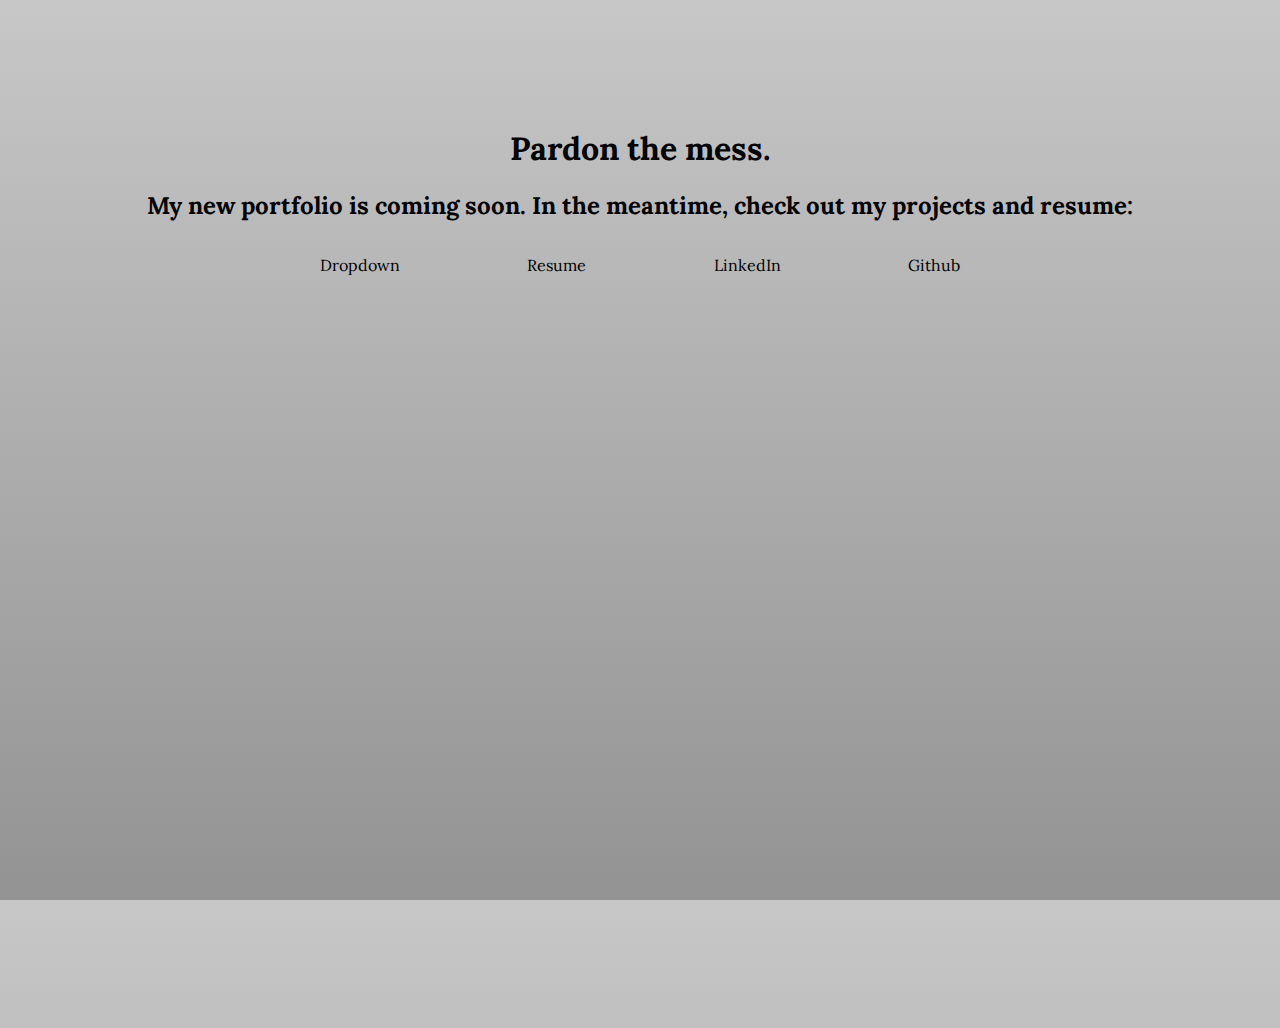
==== commit a94a15ce: "fixed links" ====
--- a/index.html
+++ b/index.html
@@ -23,14 +23,14 @@
 					<i class="fa fa-caret-down"></i>
 				</button>
 				<div class="dropdown-content">
-					<a href="thedotandtheline.herokuapp.com">The Dot and the Line</a>
-					<a href="supersmashacademy.herokuapp.com">Super Smash Academy</a>
-					<a href="feelng.herokuapp.com">Feelng</a>
+					<a href="http://www.thedotandtheline.herokuapp.com">The Dot and the Line</a>
+					<a href="http://supersmashacademy.herokuapp.com">Super Smash Academy</a>
+					<a href="http://feelng.herokuapp.com">Feelng</a>
 				</div>
 			</div>
-			<a href="resume.pdf" target="_blank">Resume</a>
-			<a href="linkedin.com/in/oliviaaks" target="_blank">LinkedIn</a>
-			<a href="github.com/oliviaellis" target="_blank">Github</a>
+			<a href="assets/resume.pdf" target="_blank">Resume</a>
+			<a href="https://www.linkedin.com/in/oliviaaks" target="_blank">LinkedIn</a>
+			<a href="https://www.github.com/oliviaellis" target="_blank">Github</a>
 		</div>
 	</body>
 </html>
--- a/assets/css/main.css
+++ b/assets/css/main.css
@@ -5,6 +5,7 @@
 body {
   height: 100%;
   margin: 0;
+	margin-top: 10%;
   overflow: hidden;
   background: linear-gradient(to bottom, #c7c7c7, rgb(147, 147, 147));
 	font-family: 'Lora', sans-serif;
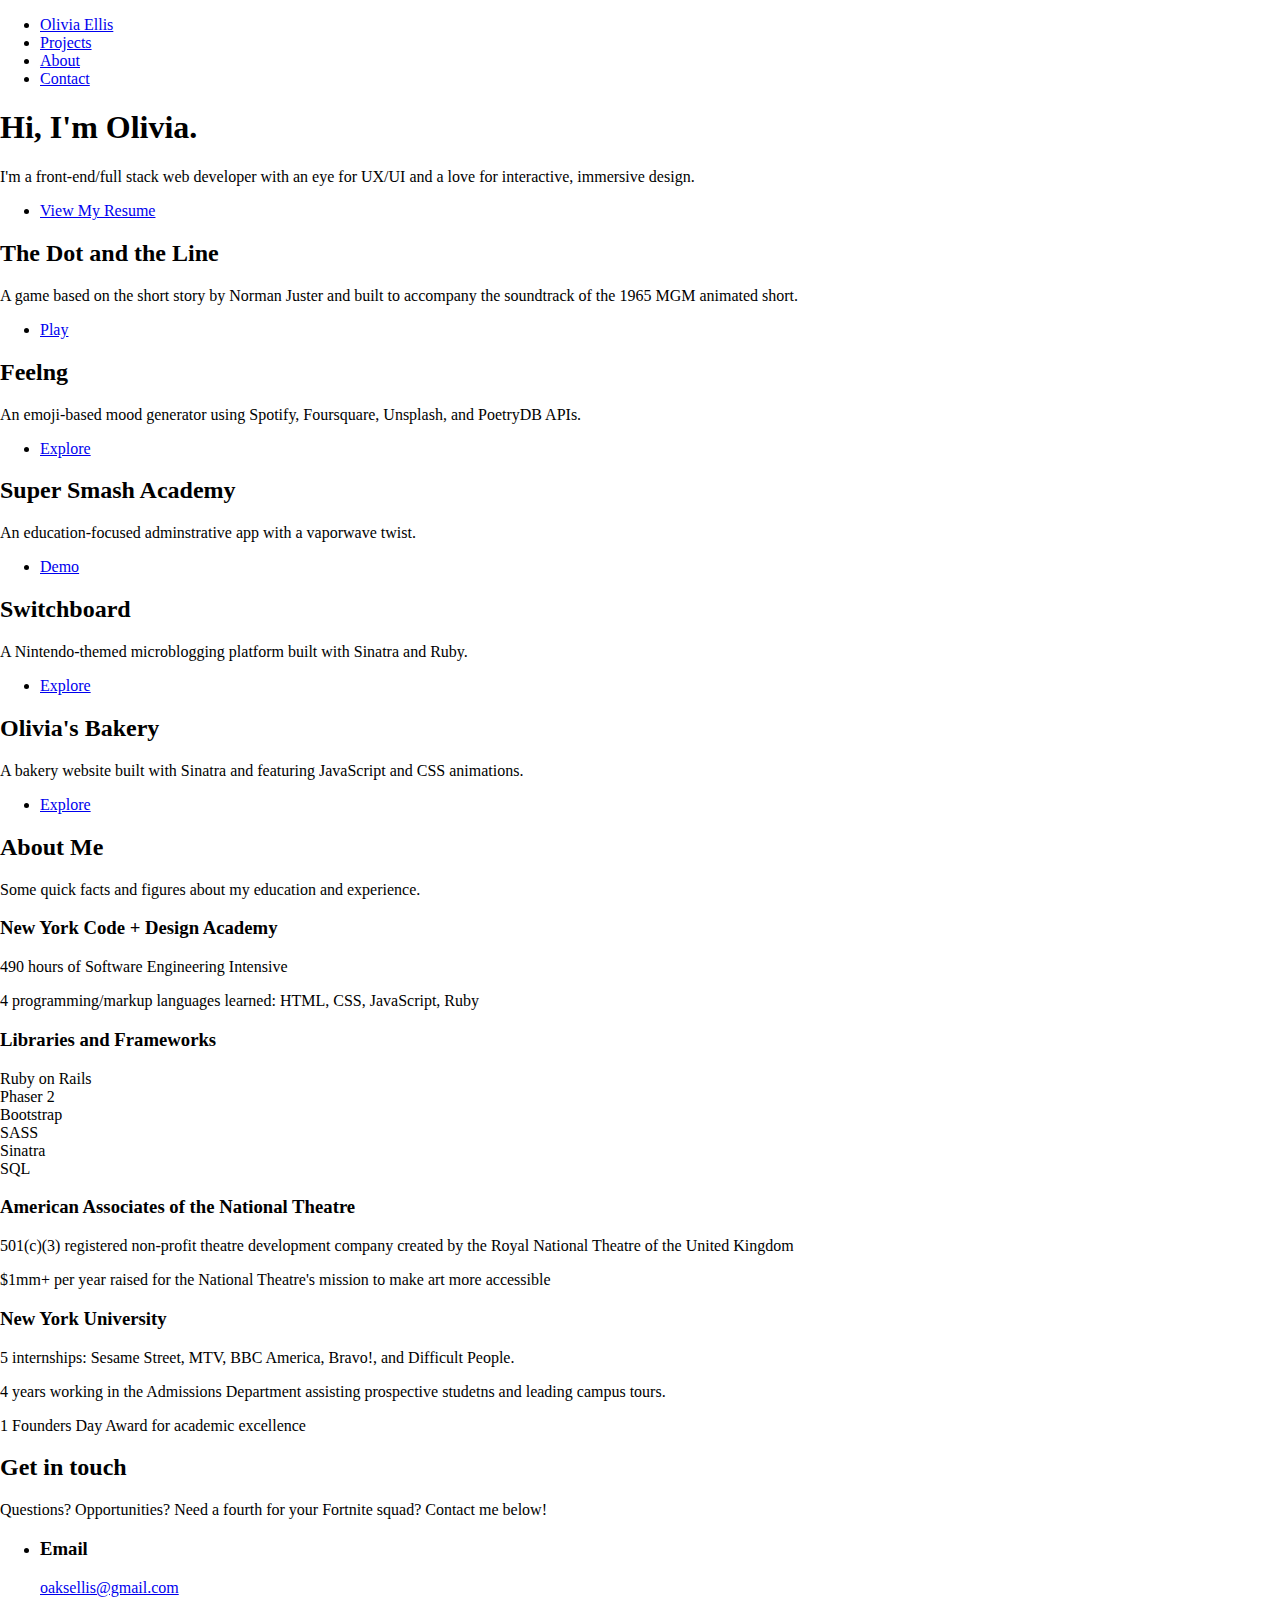
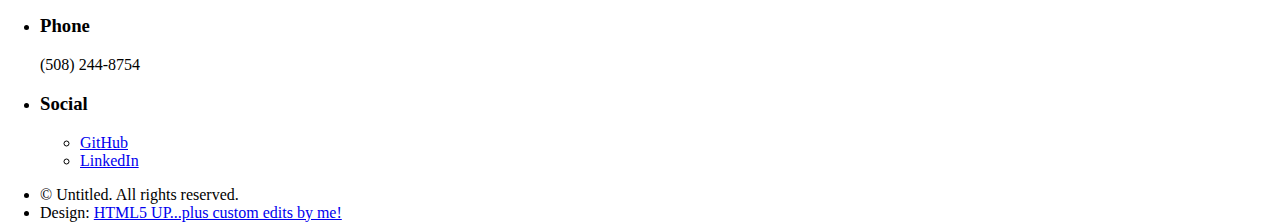
==== commit 9189d90e: "integrating weather features" ====
--- a/index.html
+++ b/index.html
@@ -14,23 +14,187 @@
 		<link href="https://fonts.googleapis.com/css?family=Lora" rel="stylesheet">
 		<noscript><link rel="stylesheet" href="assets/css/noscript.css" /></noscript>
 	</head>
-	<body>
-		<h1>Pardon the mess.</h1>
-		<h2>My new portfolio is coming soon. In the meantime, check out my projects and resume:</h2>
-		<div class="navbar">
-			<div class="dropdown">
-				<button class="dropbtn">Dropdown
-					<i class="fa fa-caret-down"></i>
-				</button>
-				<div class="dropdown-content">
-					<a href="http://www.thedotandtheline.herokuapp.com">The Dot and the Line</a>
-					<a href="http://supersmashacademy.herokuapp.com">Super Smash Academy</a>
-					<a href="http://feelng.herokuapp.com">Feelng</a>
+	<body id="body">
+
+		<!-- Sidebar -->
+			<section id="sidebar">
+				<div class="inner">
+					<nav>
+						<ul>
+							<li><a href="#intro">Olivia Ellis</a></li>
+							<li><a href="#one">Projects</a></li>
+							<li><a href="#two">About</a></li>
+							<li><a href="#three">Contact</a></li>
+						</ul>
+					</nav>
 				</div>
+			</section>
+
+		<!-- Wrapper -->
+			<div id="wrapper">
+
+				<!-- Intro -->
+					<section id="intro" class="wrapper style1 fullscreen fade-up">
+						<div class="inner">
+							<h1>Hi, I'm Olivia.</h1>
+							<p>I'm a front-end/full stack web developer with an eye for UX/UI and a love for interactive, immersive design.</p>
+              <ul class="actions">
+                <li><a href="assets/resume.pdf" target="_blank" class="button">View My Resume</a></li>
+              </ul>
+						</div>
+					</section>
+
+				<!-- One -->
+					<section id="one" class="wrapper style2 spotlights">
+						<section class="project">
+							<a href="http://thedotandtheline.herokuapp.com/" target="_blank" class="image"><i class="fas fa-circle fa-10x"></i></a>
+							<div class="content">
+								<div class="inner">
+									<h2>The Dot and the Line</h2>
+									<p>A game based on the short story by Norman Juster and built to accompany the soundtrack of the 1965 MGM animated short.</p>
+									<ul class="actions">
+										<li><a href="http://thedotandtheline.herokuapp.com/" target="_blank" class="button">Play</a></li>
+									</ul>
+								</div>
+							</div>
+						</section>
+						<section class="project">
+							<a href="http://feelng.herokuapp.com/" target="_blank" class="image"><i class="far fa-smile-wink fa-10x"></i></a>
+							<div class="content">
+								<div class="inner">
+									<h2>Feelng</h2>
+									<p>An emoji-based mood generator using Spotify, Foursquare, Unsplash, and PoetryDB APIs.</p>
+									<ul class="actions">
+										<li><a href="http://feelng.herokuapp.com/" target="_blank" class="button">Explore</a></li>
+									</ul>
+								</div>
+							</div>
+						</section>
+						<section class="project">
+							<a href="http://supersmashacademy.herokuapp.com/" target="_blank" class="image"><i class="fas fa-graduation-cap fa-9x"></i></a>
+							<div class="content">
+								<div class="inner">
+									<h2>Super Smash Academy</h2>
+									<p>An education-focused adminstrative app with a vaporwave twist.</p>
+									<ul class="actions">
+										<li><a href="http://supersmashacademy.herokuapp.com/" target="_blank" class="button">Demo</a></li>
+									</ul>
+								</div>
+							</div>
+						</section>
+            <section class="project">
+              <a href="http://nintendo-switchboard.herokuapp.com/" target="_blank" class="image"><i class="fab fa-nintendo-switch fa-10x"></i></a>
+              <div class="content">
+                <div class="inner">
+                  <h2>Switchboard</h2>
+                  <p>A Nintendo-themed microblogging platform built with Sinatra and Ruby.</p>
+                  <ul class="actions">
+                    <li><a href="http://nintendo-switchboard.herokuapp.com/" target="_blank" class="button">Explore</a></li>
+                  </ul>
+                </div>
+              </div>
+            </section>
+            <section class="project">
+              <a href="http://oliviasbakery.herokuapp.com/" target="_blank" class="image"><i class="fas fa-birthday-cake fa-10x"></i></a>
+              <div class="content">
+                <div class="inner">
+                  <h2>Olivia's Bakery</h2>
+                  <p>A bakery website built with Sinatra and featuring JavaScript and CSS animations.</p>
+                  <ul class="actions">
+                    <li><a href="http://oliviasbakery.herokuapp.com/" target="_blank" class="button">Explore</a></li>
+                  </ul>
+                </div>
+              </div>
+            </section>
+					</section>
+
+				<!-- Two -->
+					<section id="two" class="wrapper style3 fade-up">
+						<div class="inner">
+							<h2>About Me</h2>
+							<p>Some quick facts and figures about my education and experience.</p>
+							<div class="features">
+								<section>
+									<span class="icon major fa-lock"></span>
+									<h3>New York Code + Design Academy</h3>
+									<p>490 hours of Software Engineering Intensive</p>
+                  <p>4 programming/markup languages learned: HTML, CSS, JavaScript, Ruby</p>
+								</section>
+                <section>
+                  <span class="icon major fa-desktop"></span>
+                  <h3>Libraries and Frameworks</h3>
+                  <p>Ruby on Rails<br>
+                  Phaser 2<br>
+                  Bootstrap<br>
+                  SASS<br>
+                  Sinatra<br>
+                  SQL</p>
+                </section>
+								<section>
+									<span class="icon major fa-cog"></span>
+									<h3>American Associates of the National Theatre</h3>
+									<p>501(c)(3) registered non-profit theatre development company created by the Royal National Theatre of the United Kingdom</p>
+                  <p>$1mm+ per year raised for the National Theatre's mission to make art more accessible</p>
+								</section>
+                <section>
+                  <span class="icon major fa-code"></span>
+                  <h3>New York University</h3>
+                  <p>5 internships: Sesame Street, MTV, BBC America, Bravo!, and Difficult People.</p>
+                  <p>4 years working in the Admissions Department assisting prospective studetns and leading campus tours.</p>
+                  <p>1 Founders Day Award for academic excellence</p>
+                </section>
+							</div>
+						</div>
+					</section>
+
+				<!-- Three -->
+					<section id="three" class="wrapper style1 fade-up">
+						<div class="inner">
+							<h2>Get in touch</h2>
+							<p>Questions? Opportunities? Need a fourth for your Fortnite squad? Contact me below!</p>
+							<div class="split style1">
+								<section>
+									<ul class="contact">
+										<li>
+											<h3>Email</h3>
+											<a href="#">oaksellis@gmail.com</a>
+										</li>
+										<li>
+											<h3>Phone</h3>
+											<span>(508) 244-8754</span>
+										</li>
+										<li>
+											<h3>Social</h3>
+											<ul class="icons">
+												<li><a href="https://github.com/oliviaellis" target="_blank" class="fa-github"><span class="label">GitHub</span></a></li>
+												<li><a href="https://www.linkedin.com/in/oaksellis/" target="_blank" class="fa-linkedin"><span class="label">LinkedIn</span></a></li>
+											</ul>
+										</li>
+									</ul>
+								</section>
+							</div>
+						</div>
+					</section>
+
 			</div>
-			<a href="assets/resume.pdf" target="_blank">Resume</a>
-			<a href="https://www.linkedin.com/in/oliviaaks" target="_blank">LinkedIn</a>
-			<a href="https://www.github.com/oliviaellis" target="_blank">Github</a>
-		</div>
+
+		<!-- Footer -->
+			<footer id="footer" class="wrapper style1-alt">
+				<div class="inner">
+					<ul class="menu">
+						<li>&copy; Untitled. All rights reserved.</li><li>Design: <a href="http://html5up.net">HTML5 UP...plus custom edits by me!</a></li>
+					</ul>
+				</div>
+			</footer>
+
+		<!-- Scripts -->
+			<script src="./assets/js/jquery.min.js"></script>
+			<script src="assets/js/jquery.scrollex.min.js"></script>
+			<script src="assets/js/jquery.scrolly.min.js"></script>
+			<script src="assets/js/browser.min.js"></script>
+			<script src="assets/js/breakpoints.min.js"></script>
+			<script src="assets/js/util.js"></script>
+			<script src="assets/js/main.js"></script>
+
 	</body>
 </html>
--- a/assets/css/main.css
+++ b/assets/css/main.css
@@ -5,85 +5,26 @@
 body {
   height: 100%;
   margin: 0;
-	margin-top: 10%;
-  overflow: hidden;
-  background: linear-gradient(to bottom, #c7c7c7, rgb(147, 147, 147));
-	font-family: 'Lora', sans-serif;
-	text-align: center;
-}
-
-.navbar {
-  overflow: hidden;
-	width: 60%;
-	margin-left: auto;
-	margin-right: auto;
-	display: flex;
-	justify-content: space-around;
-	color: black;
-}
-
-.navbar a {
-  float: left;
-  font-size: 16px;
-  color: black;
-  text-align: center;
-  padding: 14px 16px;
-  text-decoration: none;
-}
-
-.dropdown {
-  float: left;
   overflow: hidden;
 }
 
-.dropdown .dropbtn {
-  font-size: 16px;
-  border: none;
-  outline: none;
-  color: black;
-  padding: 14px 16px;
-  background-color: inherit;
-  font-family: inherit; /* Important for vertical align on mobile phones */
-  margin: 0; /* Important for vertical align on mobile phones */
+.clouds {
+	background: linear-gradient(to bottom, rgb(156, 156, 156), rgb(94, 94, 94));
 }
 
-.navbar a:hover, .dropdown:hover .dropbtn {
-  background-color: white;
-}
-
-.dropdown-content {
-  display: none;
-  position: absolute;
-  background-color: #f9f9f9;
-  min-width: 160px;
-  box-shadow: 0px 8px 16px 0px rgba(0,0,0,0.2);
-  z-index: 1;
-}
-
-.dropdown-content a {
-  float: none;
-  color: black;
-  padding: 12px 16px;
-  text-decoration: none;
-  display: block;
-  text-align: left;
-}
-
-.dropdown-content a:hover {
-  background-color: #ddd;
-}
-
-.dropdown:hover .dropdown-content {
-  display: block;
+.clear {
+	background: linear-gradient(to bottom, rgb(157, 217, 255), rgb(43, 155, 203));
 }
 
 /* Begin CSS from https://codemyui.com/configurable-rain-effect-css/ by Aaron Rickle */
 .rain {
   position: absolute;
   left: 0;
+	top: 0;
   width: 100%;
   height: 100%;
-  z-index: 2;
+  z-index: -1;
+	background: linear-gradient(to bottom, rgb(156, 156, 156), rgb(89, 89, 89));
 }
 
 .rain.back-row {
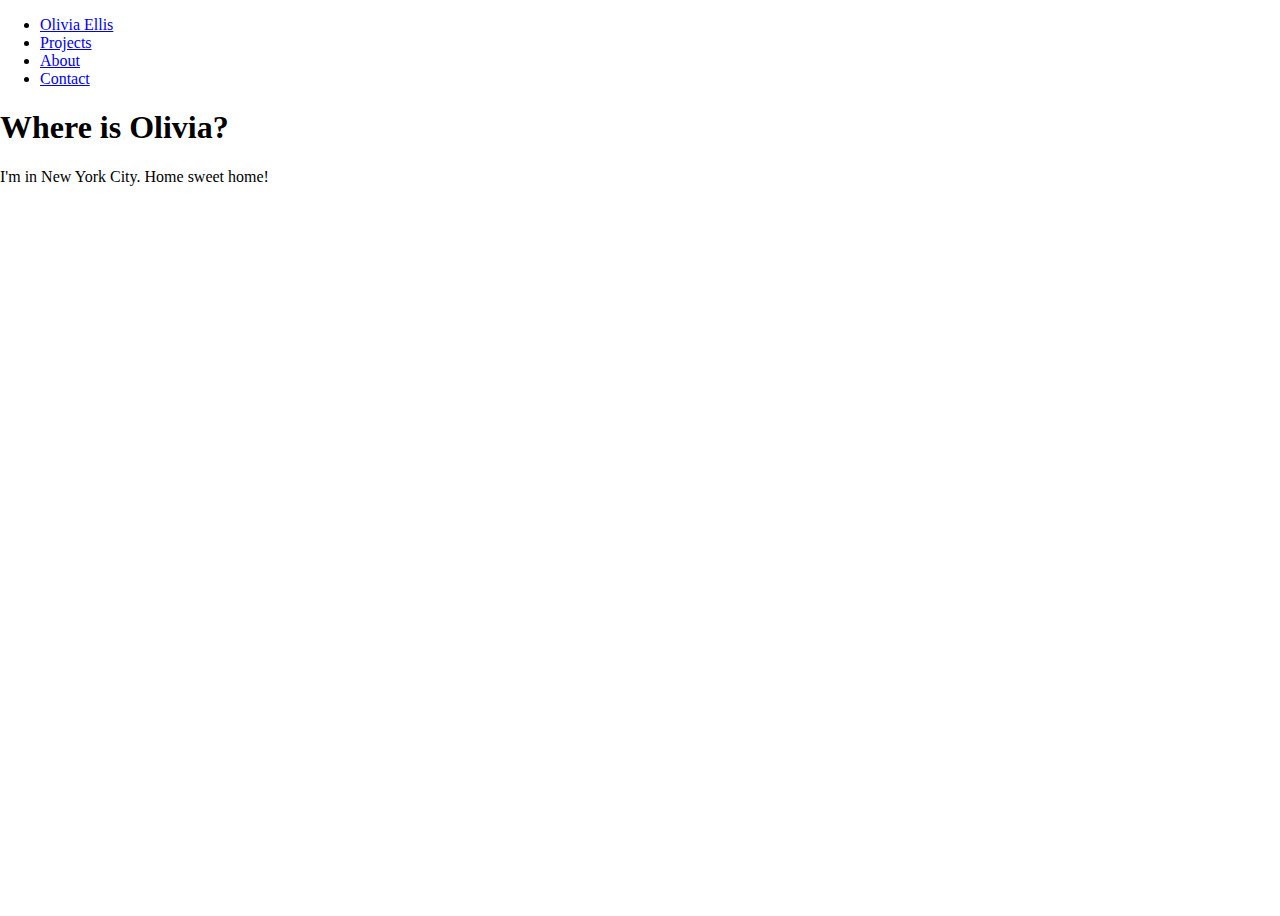
==== commit 2f0d531e: "removed HTML template elements and added weather description" ====
--- a/index.html
+++ b/index.html
@@ -1,9 +1,4 @@
 <!DOCTYPE HTML>
-<!--
-	Hyperspace by HTML5 UP
-	html5up.net | @ajlkn
-	Free for personal and commercial use under the CCA 3.0 license (html5up.net/license)
--->
 <html>
 	<head>
 		<title>Olivia Ellis</title>
@@ -30,170 +25,16 @@
 				</div>
 			</section>
 
-		<!-- Wrapper -->
-			<div id="wrapper">
-
-				<!-- Intro -->
-					<section id="intro" class="wrapper style1 fullscreen fade-up">
-						<div class="inner">
-							<h1>Hi, I'm Olivia.</h1>
-							<p>I'm a front-end/full stack web developer with an eye for UX/UI and a love for interactive, immersive design.</p>
-              <ul class="actions">
-                <li><a href="assets/resume.pdf" target="_blank" class="button">View My Resume</a></li>
-              </ul>
-						</div>
-					</section>
-
-				<!-- One -->
-					<section id="one" class="wrapper style2 spotlights">
-						<section class="project">
-							<a href="http://thedotandtheline.herokuapp.com/" target="_blank" class="image"><i class="fas fa-circle fa-10x"></i></a>
-							<div class="content">
-								<div class="inner">
-									<h2>The Dot and the Line</h2>
-									<p>A game based on the short story by Norman Juster and built to accompany the soundtrack of the 1965 MGM animated short.</p>
-									<ul class="actions">
-										<li><a href="http://thedotandtheline.herokuapp.com/" target="_blank" class="button">Play</a></li>
-									</ul>
-								</div>
-							</div>
-						</section>
-						<section class="project">
-							<a href="http://feelng.herokuapp.com/" target="_blank" class="image"><i class="far fa-smile-wink fa-10x"></i></a>
-							<div class="content">
-								<div class="inner">
-									<h2>Feelng</h2>
-									<p>An emoji-based mood generator using Spotify, Foursquare, Unsplash, and PoetryDB APIs.</p>
-									<ul class="actions">
-										<li><a href="http://feelng.herokuapp.com/" target="_blank" class="button">Explore</a></li>
-									</ul>
-								</div>
-							</div>
-						</section>
-						<section class="project">
-							<a href="http://supersmashacademy.herokuapp.com/" target="_blank" class="image"><i class="fas fa-graduation-cap fa-9x"></i></a>
-							<div class="content">
-								<div class="inner">
-									<h2>Super Smash Academy</h2>
-									<p>An education-focused adminstrative app with a vaporwave twist.</p>
-									<ul class="actions">
-										<li><a href="http://supersmashacademy.herokuapp.com/" target="_blank" class="button">Demo</a></li>
-									</ul>
-								</div>
-							</div>
-						</section>
-            <section class="project">
-              <a href="http://nintendo-switchboard.herokuapp.com/" target="_blank" class="image"><i class="fab fa-nintendo-switch fa-10x"></i></a>
-              <div class="content">
-                <div class="inner">
-                  <h2>Switchboard</h2>
-                  <p>A Nintendo-themed microblogging platform built with Sinatra and Ruby.</p>
-                  <ul class="actions">
-                    <li><a href="http://nintendo-switchboard.herokuapp.com/" target="_blank" class="button">Explore</a></li>
-                  </ul>
-                </div>
-              </div>
-            </section>
-            <section class="project">
-              <a href="http://oliviasbakery.herokuapp.com/" target="_blank" class="image"><i class="fas fa-birthday-cake fa-10x"></i></a>
-              <div class="content">
-                <div class="inner">
-                  <h2>Olivia's Bakery</h2>
-                  <p>A bakery website built with Sinatra and featuring JavaScript and CSS animations.</p>
-                  <ul class="actions">
-                    <li><a href="http://oliviasbakery.herokuapp.com/" target="_blank" class="button">Explore</a></li>
-                  </ul>
-                </div>
-              </div>
-            </section>
-					</section>
-
-				<!-- Two -->
-					<section id="two" class="wrapper style3 fade-up">
-						<div class="inner">
-							<h2>About Me</h2>
-							<p>Some quick facts and figures about my education and experience.</p>
-							<div class="features">
-								<section>
-									<span class="icon major fa-lock"></span>
-									<h3>New York Code + Design Academy</h3>
-									<p>490 hours of Software Engineering Intensive</p>
-                  <p>4 programming/markup languages learned: HTML, CSS, JavaScript, Ruby</p>
-								</section>
-                <section>
-                  <span class="icon major fa-desktop"></span>
-                  <h3>Libraries and Frameworks</h3>
-                  <p>Ruby on Rails<br>
-                  Phaser 2<br>
-                  Bootstrap<br>
-                  SASS<br>
-                  Sinatra<br>
-                  SQL</p>
-                </section>
-								<section>
-									<span class="icon major fa-cog"></span>
-									<h3>American Associates of the National Theatre</h3>
-									<p>501(c)(3) registered non-profit theatre development company created by the Royal National Theatre of the United Kingdom</p>
-                  <p>$1mm+ per year raised for the National Theatre's mission to make art more accessible</p>
-								</section>
-                <section>
-                  <span class="icon major fa-code"></span>
-                  <h3>New York University</h3>
-                  <p>5 internships: Sesame Street, MTV, BBC America, Bravo!, and Difficult People.</p>
-                  <p>4 years working in the Admissions Department assisting prospective studetns and leading campus tours.</p>
-                  <p>1 Founders Day Award for academic excellence</p>
-                </section>
-							</div>
-						</div>
-					</section>
-
-				<!-- Three -->
-					<section id="three" class="wrapper style1 fade-up">
-						<div class="inner">
-							<h2>Get in touch</h2>
-							<p>Questions? Opportunities? Need a fourth for your Fortnite squad? Contact me below!</p>
-							<div class="split style1">
-								<section>
-									<ul class="contact">
-										<li>
-											<h3>Email</h3>
-											<a href="#">oaksellis@gmail.com</a>
-										</li>
-										<li>
-											<h3>Phone</h3>
-											<span>(508) 244-8754</span>
-										</li>
-										<li>
-											<h3>Social</h3>
-											<ul class="icons">
-												<li><a href="https://github.com/oliviaellis" target="_blank" class="fa-github"><span class="label">GitHub</span></a></li>
-												<li><a href="https://www.linkedin.com/in/oaksellis/" target="_blank" class="fa-linkedin"><span class="label">LinkedIn</span></a></li>
-											</ul>
-										</li>
-									</ul>
-								</section>
-							</div>
-						</div>
-					</section>
-
-			</div>
-
-		<!-- Footer -->
-			<footer id="footer" class="wrapper style1-alt">
+			<!-- Intro -->
+			<section id="intro" class="wrapper style1 fullscreen fade-up">
 				<div class="inner">
-					<ul class="menu">
-						<li>&copy; Untitled. All rights reserved.</li><li>Design: <a href="http://html5up.net">HTML5 UP...plus custom edits by me!</a></li>
-					</ul>
+					<h1>Where is Olivia?</h1>
+					<p>I'm in New York City. Home sweet home!</p>
+					<p id="weather"></p>
 				</div>
-			</footer>
+			</section>
 
 		<!-- Scripts -->
-			<script src="./assets/js/jquery.min.js"></script>
-			<script src="assets/js/jquery.scrollex.min.js"></script>
-			<script src="assets/js/jquery.scrolly.min.js"></script>
-			<script src="assets/js/browser.min.js"></script>
-			<script src="assets/js/breakpoints.min.js"></script>
-			<script src="assets/js/util.js"></script>
 			<script src="assets/js/main.js"></script>
 
 	</body>
--- a/assets/css/main.css
+++ b/assets/css/main.css
@@ -8,8 +8,12 @@
   overflow: hidden;
 }
 
+#wrapper {
+	display: none;
+}
+
 .clouds {
-	background: linear-gradient(to bottom, rgb(156, 156, 156), rgb(94, 94, 94));
+	background: linear-gradient(to bottom, #ccc, #aaa);
 }
 
 .clear {
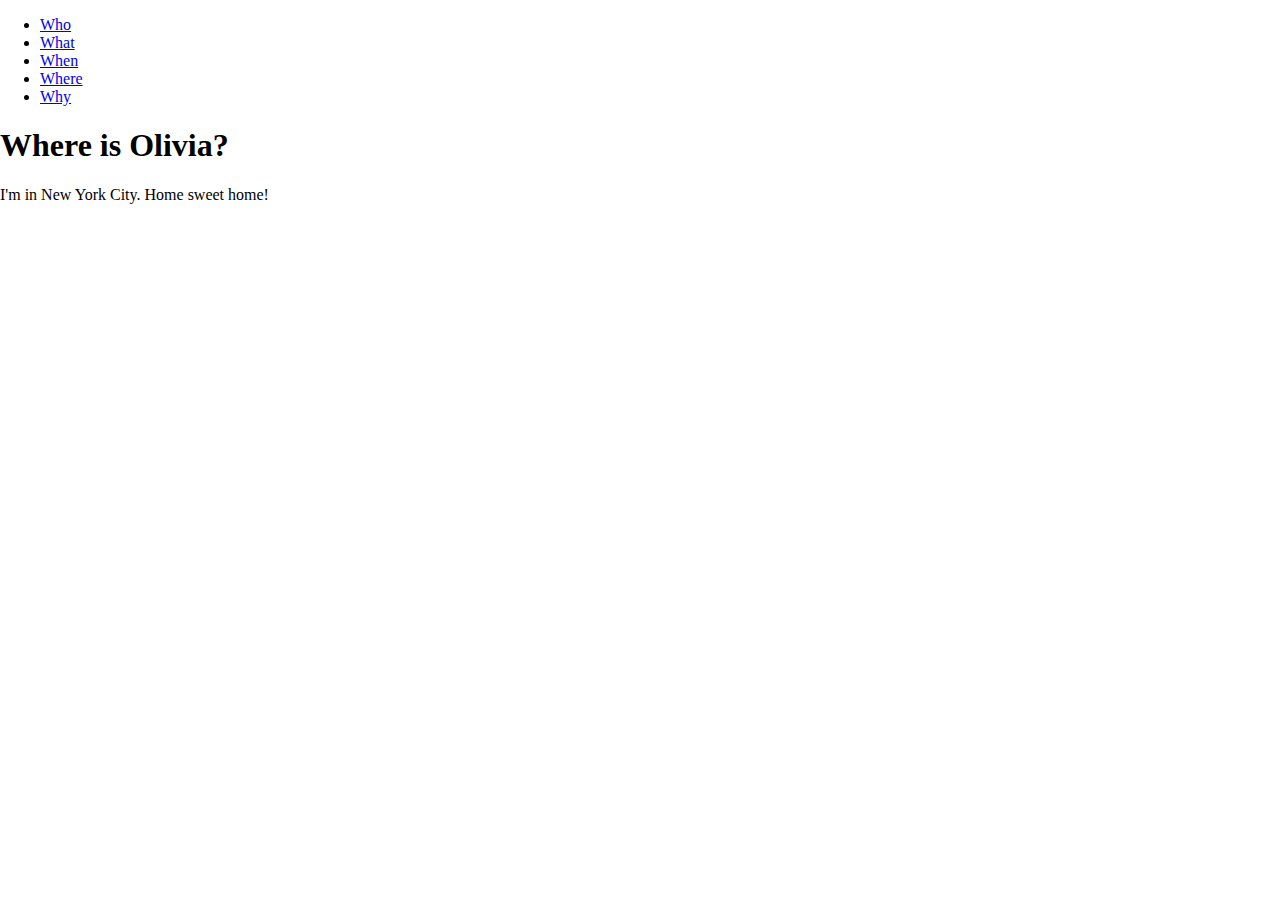
==== commit bd479d1e: "removed old template assets" ====
--- a/index.html
+++ b/index.html
@@ -16,10 +16,11 @@
 				<div class="inner">
 					<nav>
 						<ul>
-							<li><a href="#intro">Olivia Ellis</a></li>
-							<li><a href="#one">Projects</a></li>
-							<li><a href="#two">About</a></li>
-							<li><a href="#three">Contact</a></li>
+							<li><a href="#intro">Who</a></li>
+							<li><a href="#one">What</a></li>
+							<li><a href="#two">When</a></li>
+							<li><a href="#three">Where</a></li>
+							<li><a href="#three">Why</a></li>
 						</ul>
 					</nav>
 				</div>
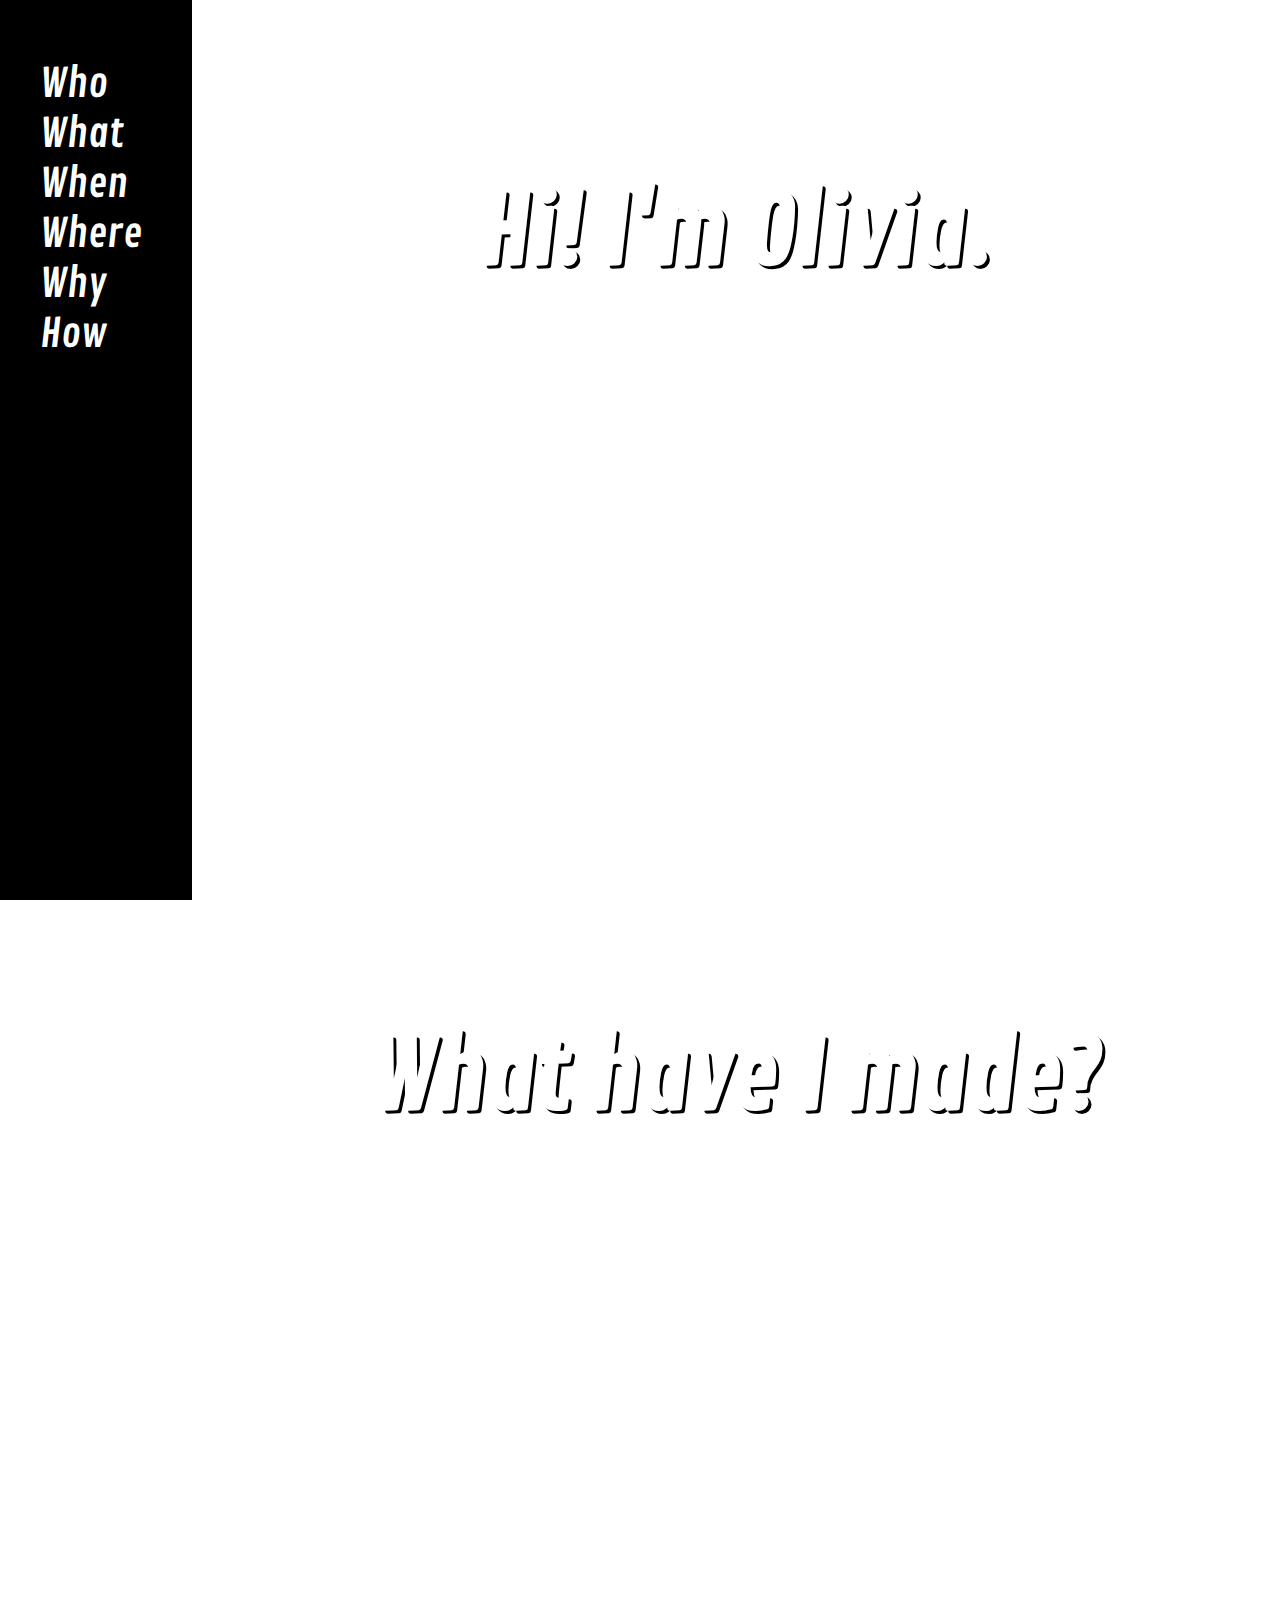
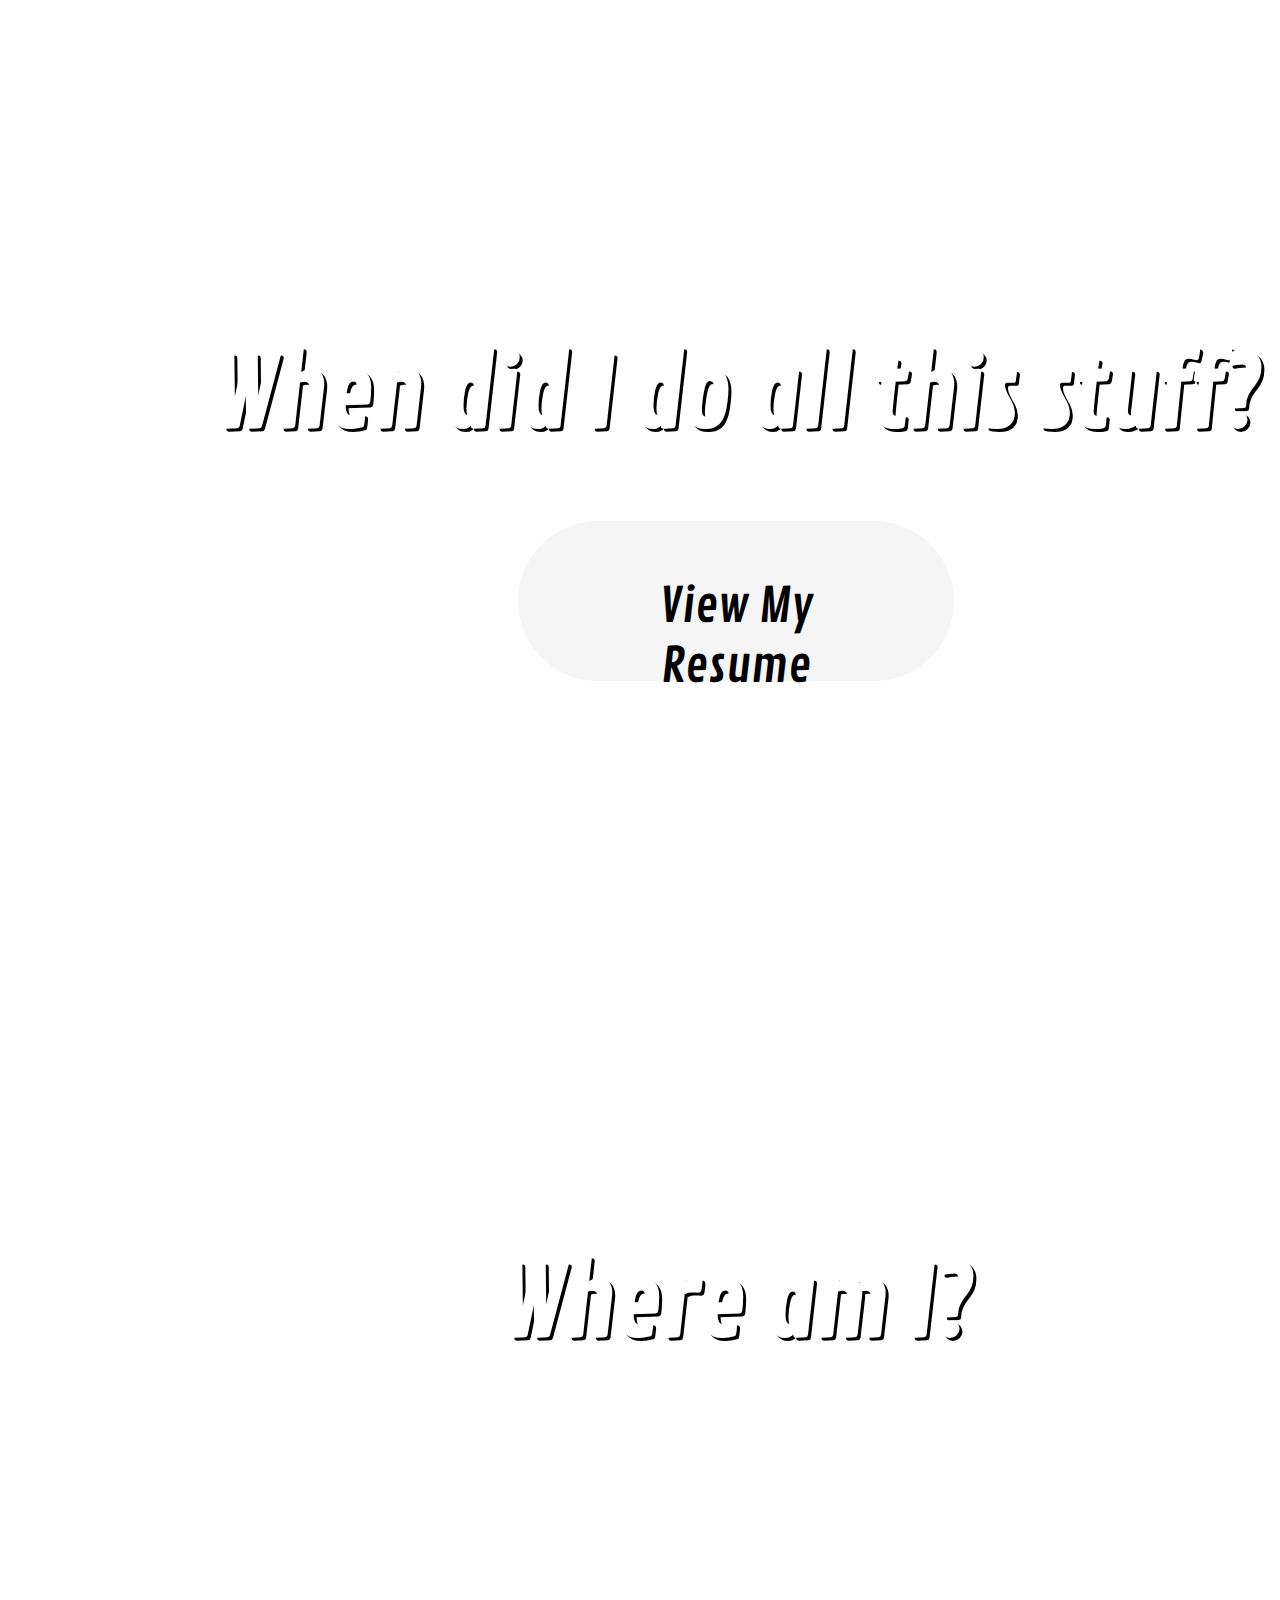
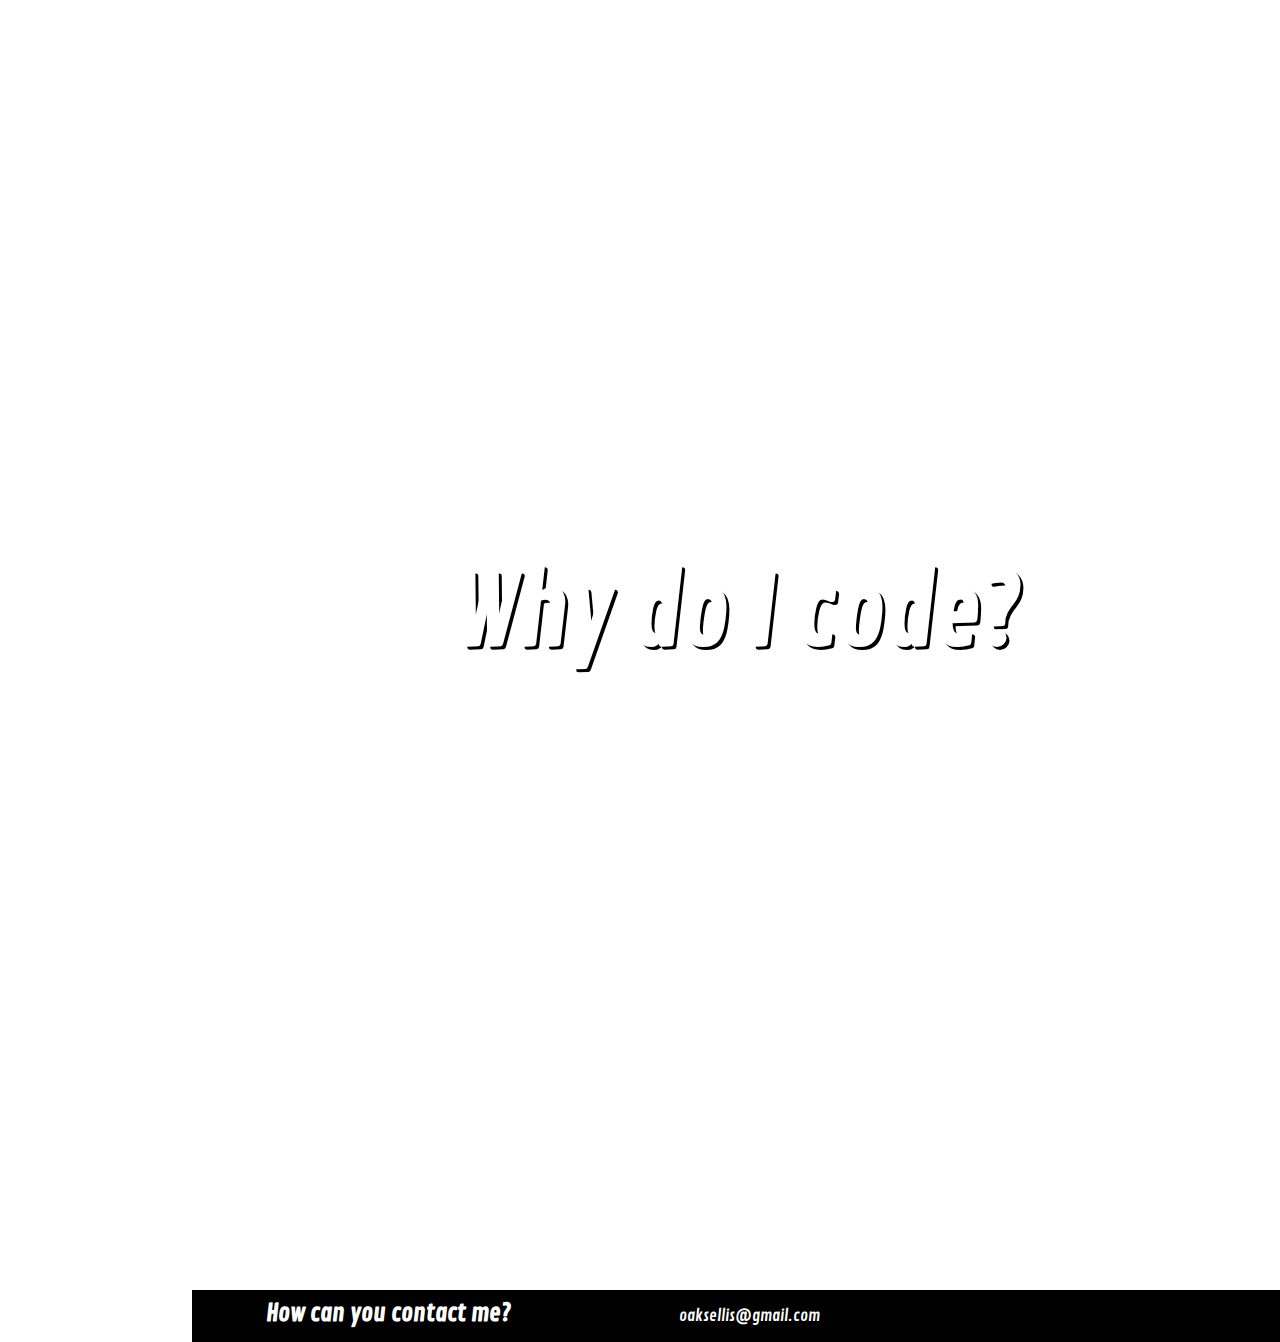
==== commit effb9abb: "added content to When and What sections. Styled fonts and links." ====
--- a/index.html
+++ b/index.html
@@ -6,32 +6,68 @@
 		<meta name="viewport" content="width=device-width, initial-scale=1, user-scalable=no" />
 		<link rel="stylesheet" href="assets/css/main.css" />
     <link rel="stylesheet" href="https://use.fontawesome.com/releases/v5.7.1/css/all.css" integrity="sha384-fnmOCqbTlWIlj8LyTjo7mOUStjsKC4pOpQbqyi7RrhN7udi9RwhKkMHpvLbHG9Sr" crossorigin="anonymous">
-		<link href="https://fonts.googleapis.com/css?family=Lora" rel="stylesheet">
+		<link href="https://fonts.googleapis.com/css?family=Contrail+One&display=swap" rel="stylesheet">
 		<noscript><link rel="stylesheet" href="assets/css/noscript.css" /></noscript>
 	</head>
 	<body id="body">
+		<script
+		  src="https://code.jquery.com/jquery-3.4.1.slim.min.js"
+		  integrity="sha256-pasqAKBDmFT4eHoN2ndd6lN370kFiGUFyTiUHWhU7k8="
+		  crossorigin="anonymous"></script>
 
 		<!-- Sidebar -->
 			<section id="sidebar">
-				<div class="inner">
-					<nav>
-						<ul>
-							<li><a href="#intro">Who</a></li>
-							<li><a href="#one">What</a></li>
-							<li><a href="#two">When</a></li>
-							<li><a href="#three">Where</a></li>
-							<li><a href="#three">Why</a></li>
-						</ul>
-					</nav>
-				</div>
+				<ul>
+					<li><a href="#who" class="item" target="_blank">Who</a></li>
+					<li><a href="#what" class="item" target="_blank">What</a></li>
+					<li><a href="#when" class="item" target="_blank">When</a></li>
+					<li><a href="#where" class="item" target="_blank">Where</a></li>
+					<li><a href="#why" class="item" target="_blank">Why</a></li>
+					<li><a href="#how" class="item" target="_blank">How</a></li>
+				</ul>
 			</section>
 
 			<!-- Intro -->
-			<section id="intro" class="wrapper style1 fullscreen fade-up">
-				<div class="inner">
-					<h1>Where is Olivia?</h1>
+			<section id="content">
+				<div id="who">
+					<h1>Hi! I'm Olivia.</h1>
+					<p>I'm a front end web developer living in Brooklyn and coding with a variety of languages and frameworks including HTML, CSS, vanilla JavaScript, React, and Ruby.</p>
+					<p>I'm also a photographer, painter, crossword solver, softball player, and gamer.</p>
+				</div>
+				<div id="what">
+					<h1>What have I made?</h1>
+					<ul class="projects">
+						<li><a href="http://supersmashacademy.herokuapp.com">Super Smash Academy</a></li>
+						<li>An administrative application themed after Nintendo's popular brawler.</li>
+						<li><a href="http://thedotandtheline.herokuapp.com">The Dot and The Line</a></li>
+						<li>A game built with the Phaser JS library to accompany the story of a 'romance in lower mathematics' written by Norman Juster.</li>
+						<li><a href="http://feelng.herokuapp.com">Feelng</a></li>
+						<li>Choose an emoji to suit your mood and explore music, events, poetry, and images related to your Feelng!</li>
+						<li><a href="http://oliviasbakery.herokuapp.com">Olivia's Bakery</a></li>
+						<li>CSS and JavaScript-powered animations take center stage in this faux-SPA site.</li>
+				</div>
+				<div id="when">
+					<h1>When did I do all this stuff?</h1>
+					<a href="assets/resume.pdf" target="_blank"><div><p>View My Resume</p></div></a>
+				</div>
+				<div id="where">
+					<h1>Where am I?</h1>
 					<p>I'm in New York City. Home sweet home!</p>
 					<p id="weather"></p>
+				</div>
+				<div id="why">
+					<h1>Why do I code?</h1>
+					<p>
+						I have always been equally interested in both art and logic. I'm left-handed, and I used to think that automatically made me "right-brained", meaning I favored creativity and art over logic and patterns. But there's no way it's that simple; I do love painting and photography, but I love Sudoku and crossword puzzles just as much. Coding provides me with infinite tools to express myself and challenge myself both creatively and intellectually. It's the best of both worlds!
+					</p>
+				</div>
+				<div id="how">
+					<h2>How can you contact me?</h2>
+					<ul>
+						<li><a href="mailto:oliviaaks@gmail.com">oaksellis@gmail.com</a></li>
+						<li><a href="https://linkedin.com/in/oaksellis"><i class="fab fa-linkedin-in"></i></a></li>
+						<li><a href="https://github.com/oliviaellis"><i class="fab fa-github"></i></a></li>
+					</ul>
 				</div>
 			</section>
 
--- a/assets/css/main.css
+++ b/assets/css/main.css
@@ -1,34 +1,159 @@
 html {
   height: 100%;
+	scroll-behavior: smooth;
 }
 
 body {
-  height: 100%;
   margin: 0;
-  overflow: hidden;
-}
-
-#wrapper {
-	display: none;
+	font-family: 'Contrail One', sans-serif;
 }
 
 .clouds {
 	background: linear-gradient(to bottom, #ccc, #aaa);
+	background-attachment: fixed;
 }
 
 .clear {
 	background: linear-gradient(to bottom, rgb(157, 217, 255), rgb(43, 155, 203));
+	background-attachment: fixed;
+}
+
+.rain-bg {
+	background: linear-gradient(to bottom, rgb(156, 156, 156), rgb(89, 89, 89));
+	background-attachment: fixed;
+}
+
+#sidebar {
+	position: fixed;
+	height: 100%;
+	width: 15%;
+	background-color: black;
+}
+
+#sidebar ul {
+	list-style-type: none;
+	padding-top: 10%;
+	font-size: 2.5em;
+}
+
+#sidebar a {
+	color: white;
+	text-decoration: none;
+}
+
+#content {
+	display: flex;
+	justify-content: center;
+	flex-direction: column;
+	text-align: center;
+	color: white;
+	margin-left: 15%;
+}
+
+#content h1 {
+	font-size: 6em;
+	text-shadow: 3px 3px black;
+}
+
+#content p {
+	font-size: 2em;
+	padding: 0px 15%;
+	text-align: left;
+}
+
+#who, #what, #when, #where, #why {
+	height: 800px;
+	padding-top: 10%;
+}
+
+#what {
+	padding-top: 5%;
+}
+
+#what h1 {
+	margin: 5%;
+}
+
+#when div {
+	height: 20%;
+	width: 40%;
+	border-radius: 100px;
+	margin-left: auto;
+	margin-right: auto;
+	background-color: whitesmoke;
+}
+
+#when div:hover {
+	background-color: #ccc;
+}
+
+
+#when a {
+	text-decoration: none;
+}
+
+#when p {
+	text-decoration: none;
+	color: black;
+	font-size: 3em;
+	text-align: center;
+	position: relative;
+	top: 35%;
+}
+
+#how {
+	background-color: black;
+	width: 100%;
+}
+
+#how ul {
+	list-style-type: none;
+	display: inline-block;
+	width: 60%;
+}
+
+#how ul li {
+	display: inline;
+	padding: 0 10%;
+}
+
+#how a {
+	color: white;
+	text-decoration: none;
+}
+
+#how h2 {
+	display: inline;
+}
+
+.projects {
+	list-style-type: none;
+	text-align: left;
+	padding: 0 20%;
+}
+
+.projects a {
+	font-size: 2em;
+	color: white;
+	text-decoration: none;
+}
+.projects a:hover {
+	color: #d2d2d2;
+}
+
+.projects:nth-child(2n) {
+	font-size: 1.5em;
 }
 
 /* Begin CSS from https://codemyui.com/configurable-rain-effect-css/ by Aaron Rickle */
 .rain {
-  position: absolute;
+  position: fixed;
   left: 0;
 	top: 0;
   width: 100%;
   height: 100%;
   z-index: -1;
-	background: linear-gradient(to bottom, rgb(156, 156, 156), rgb(89, 89, 89));
+
 }
 
 .rain.back-row {
